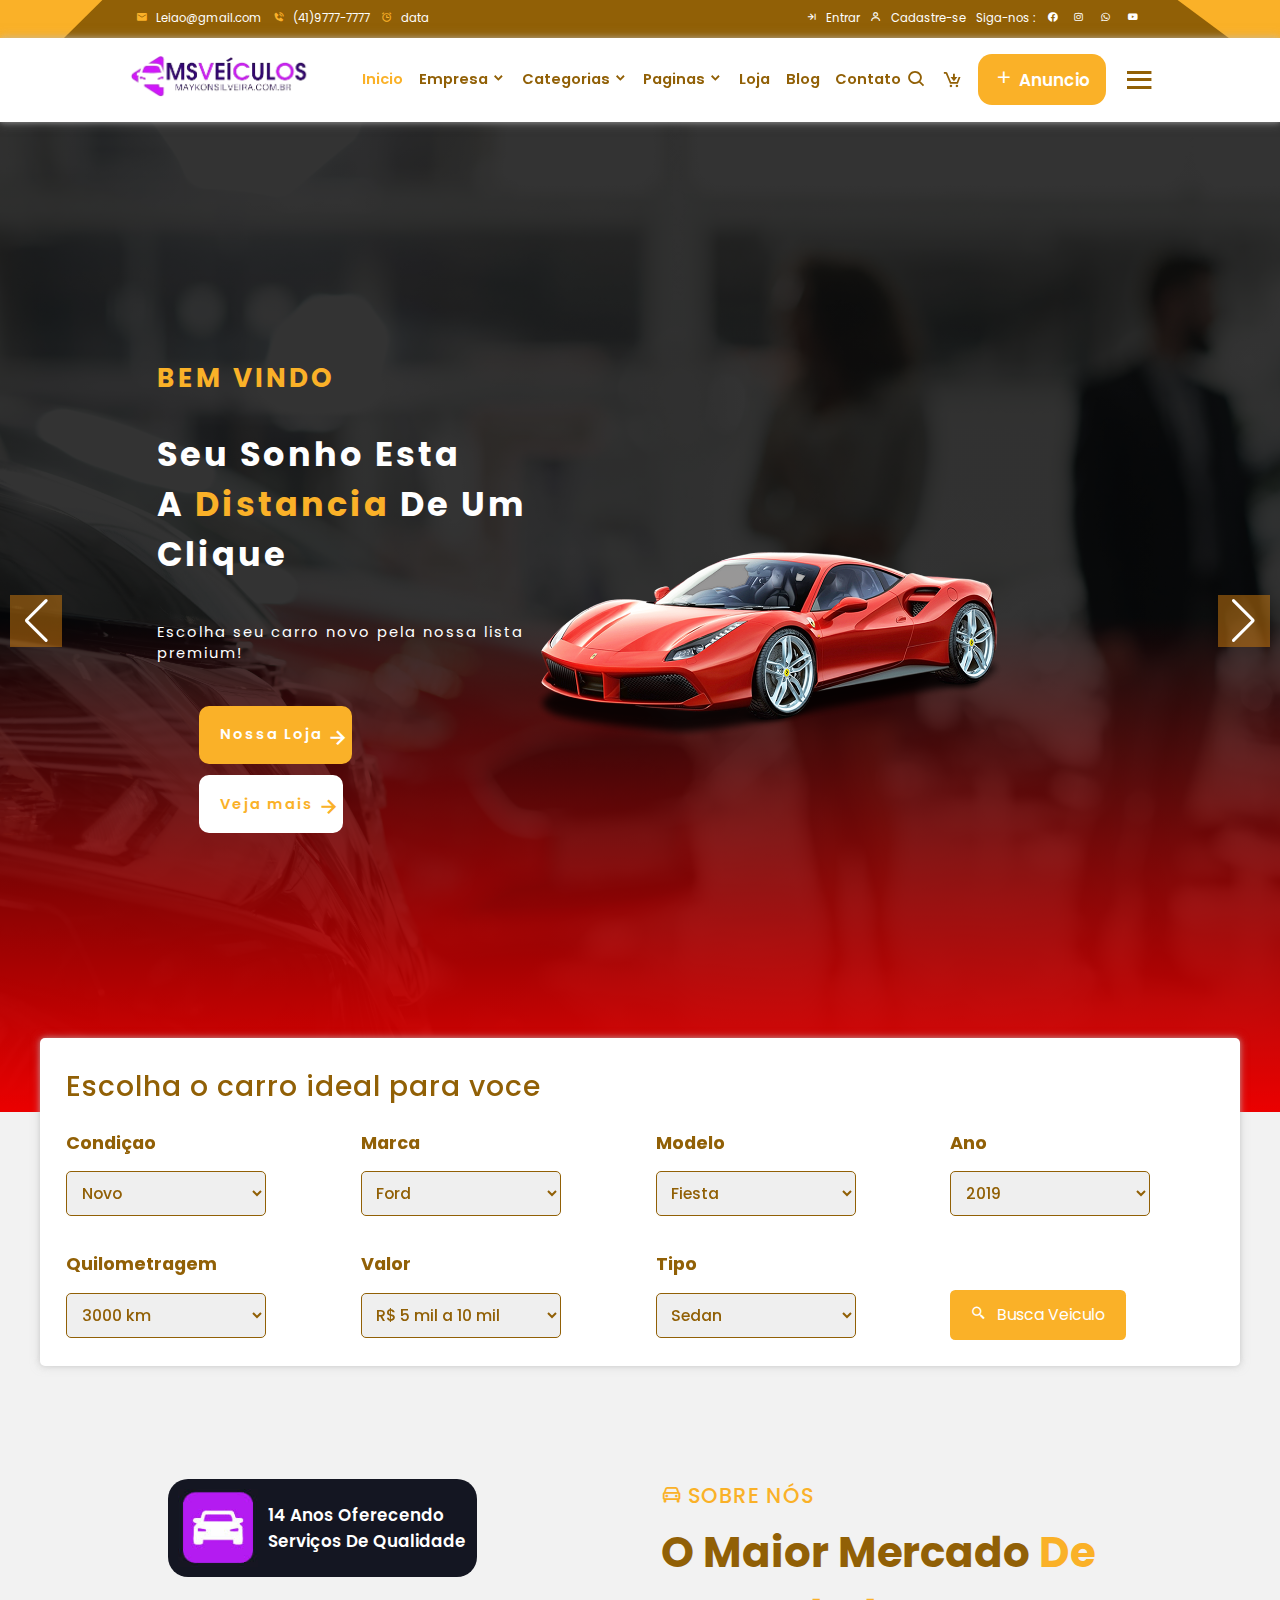
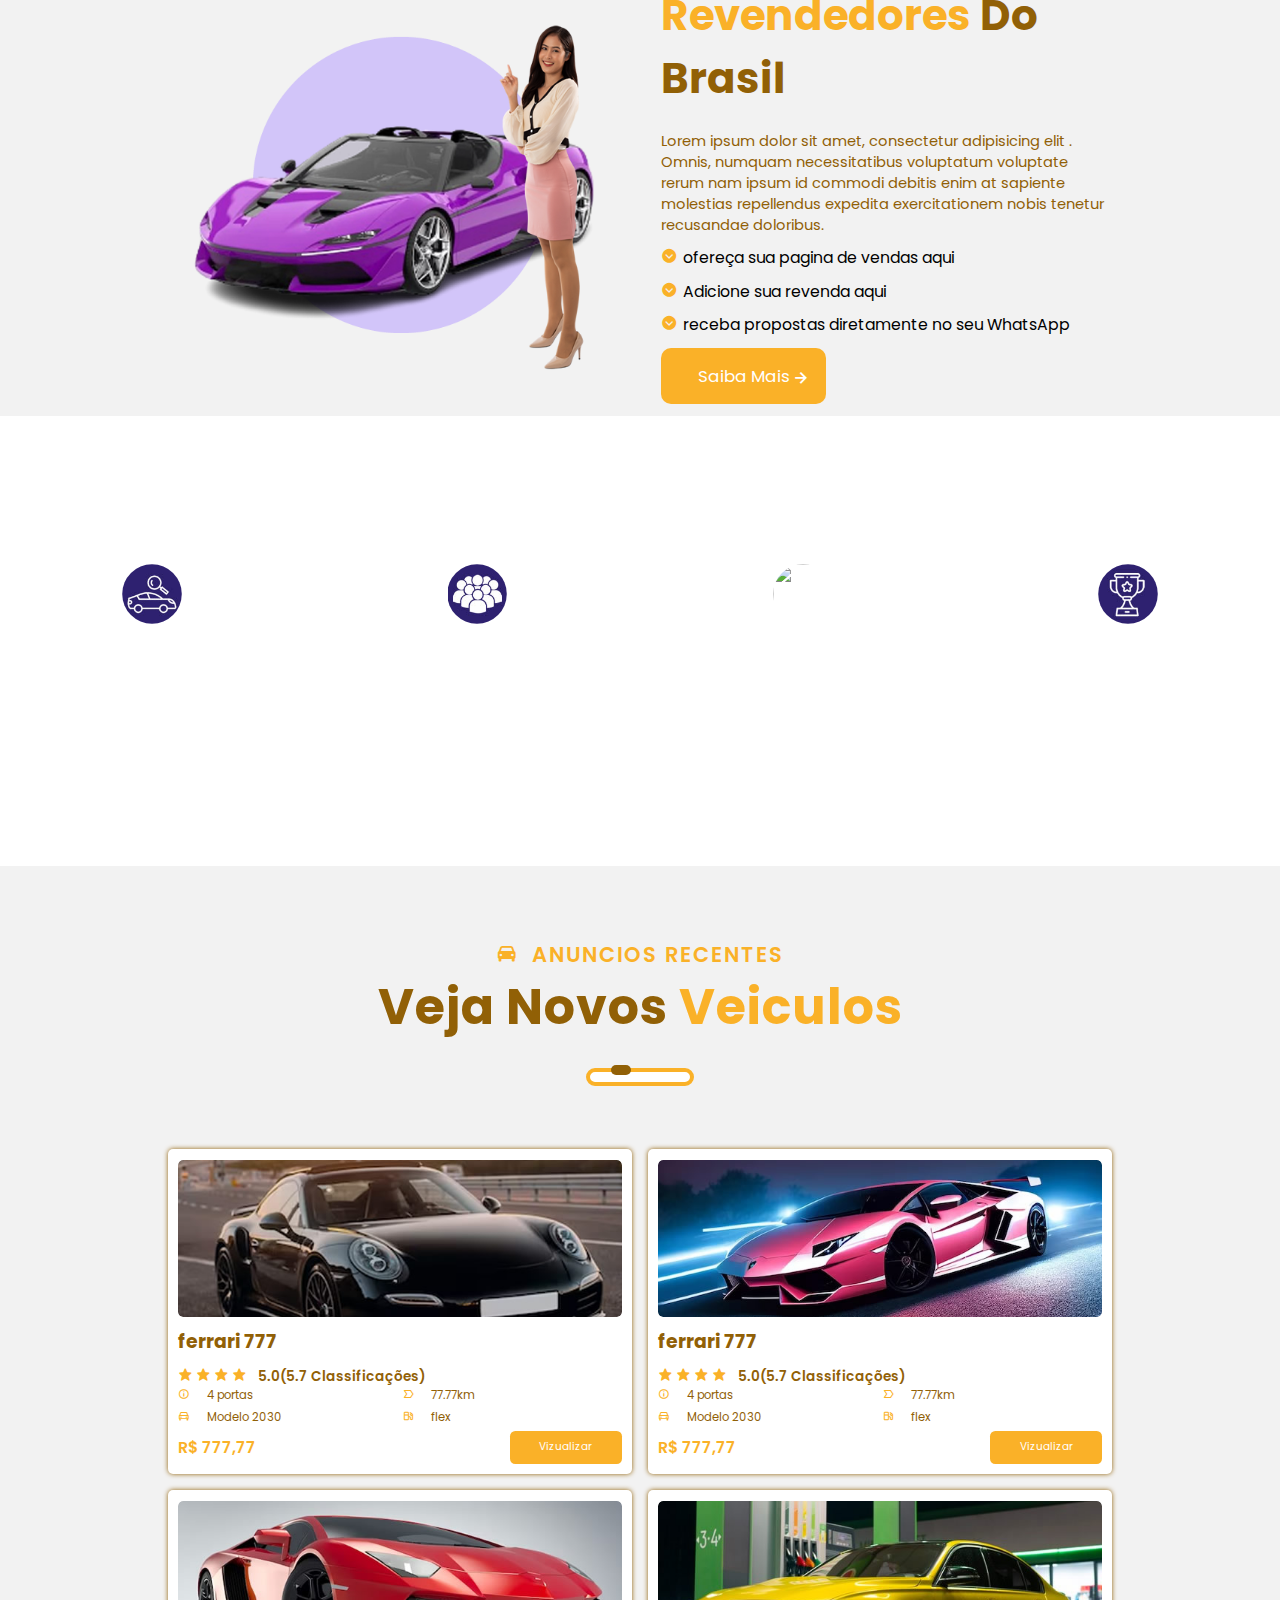
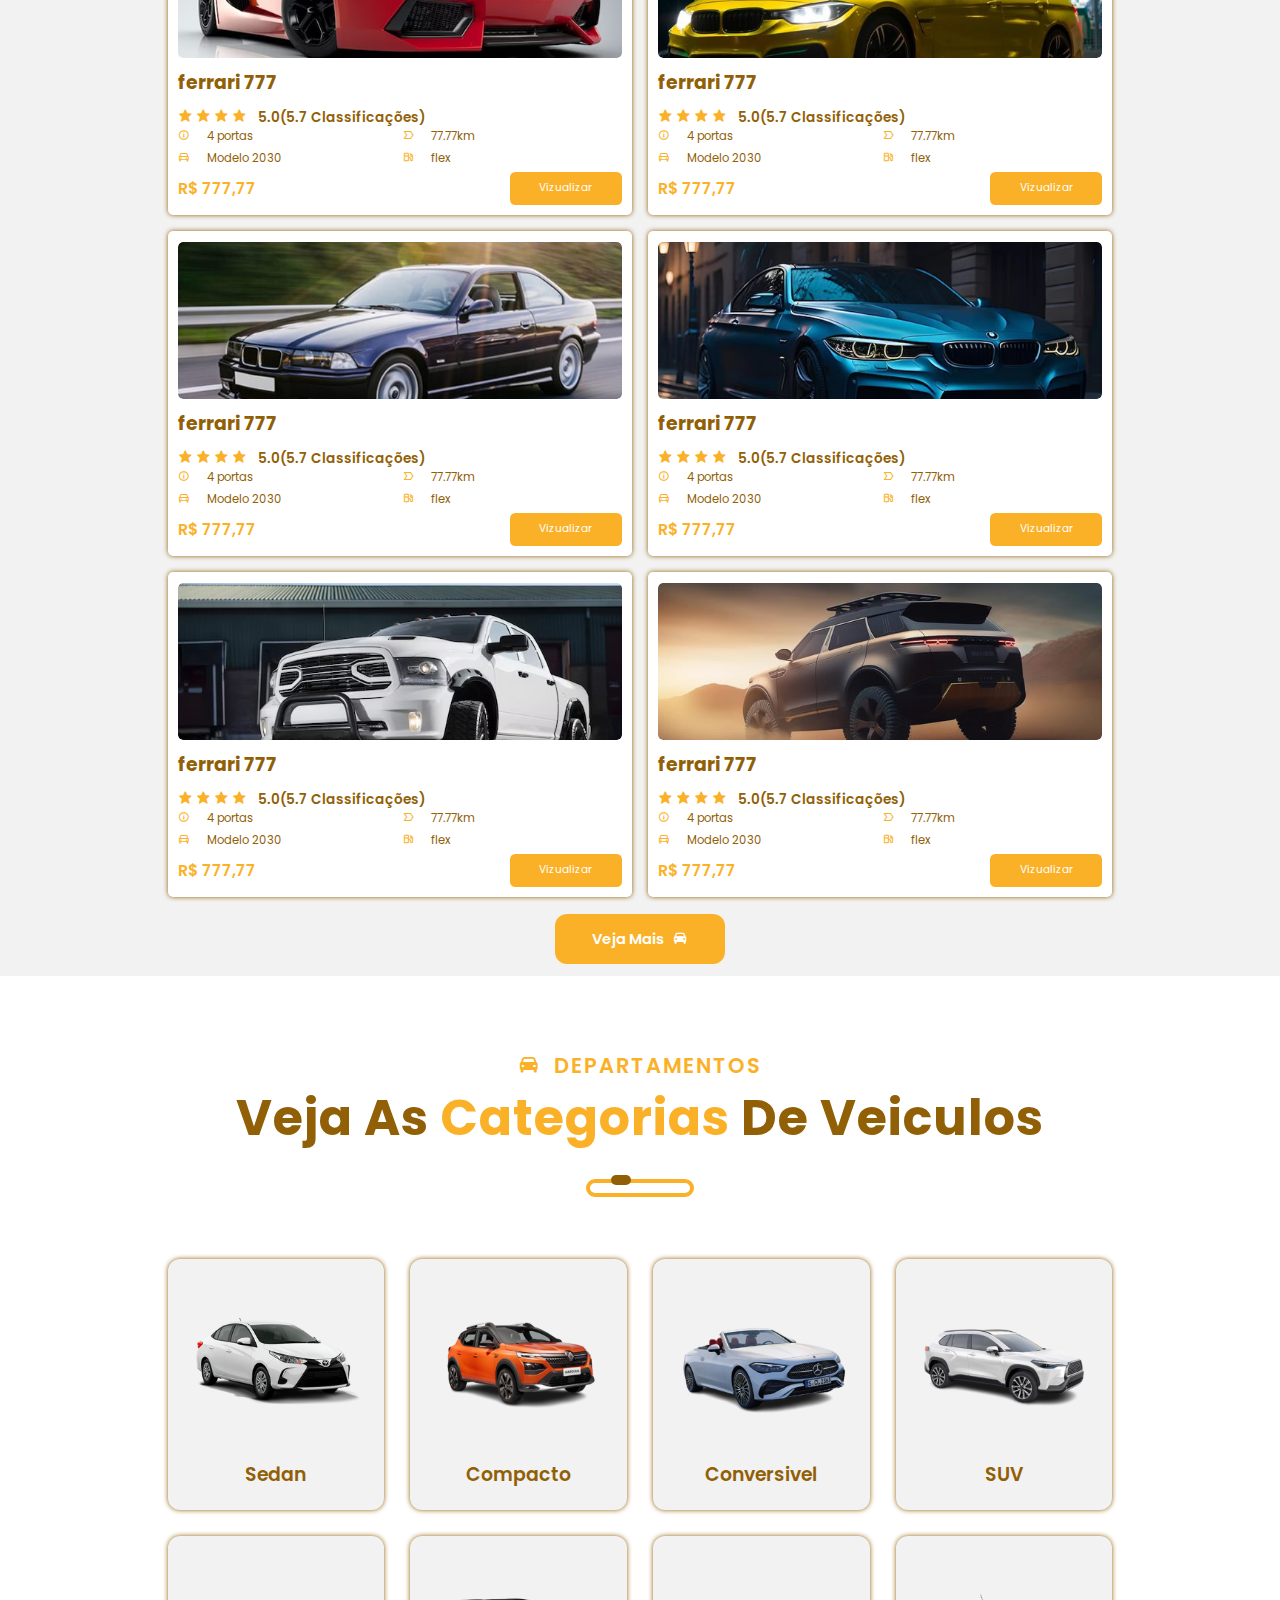
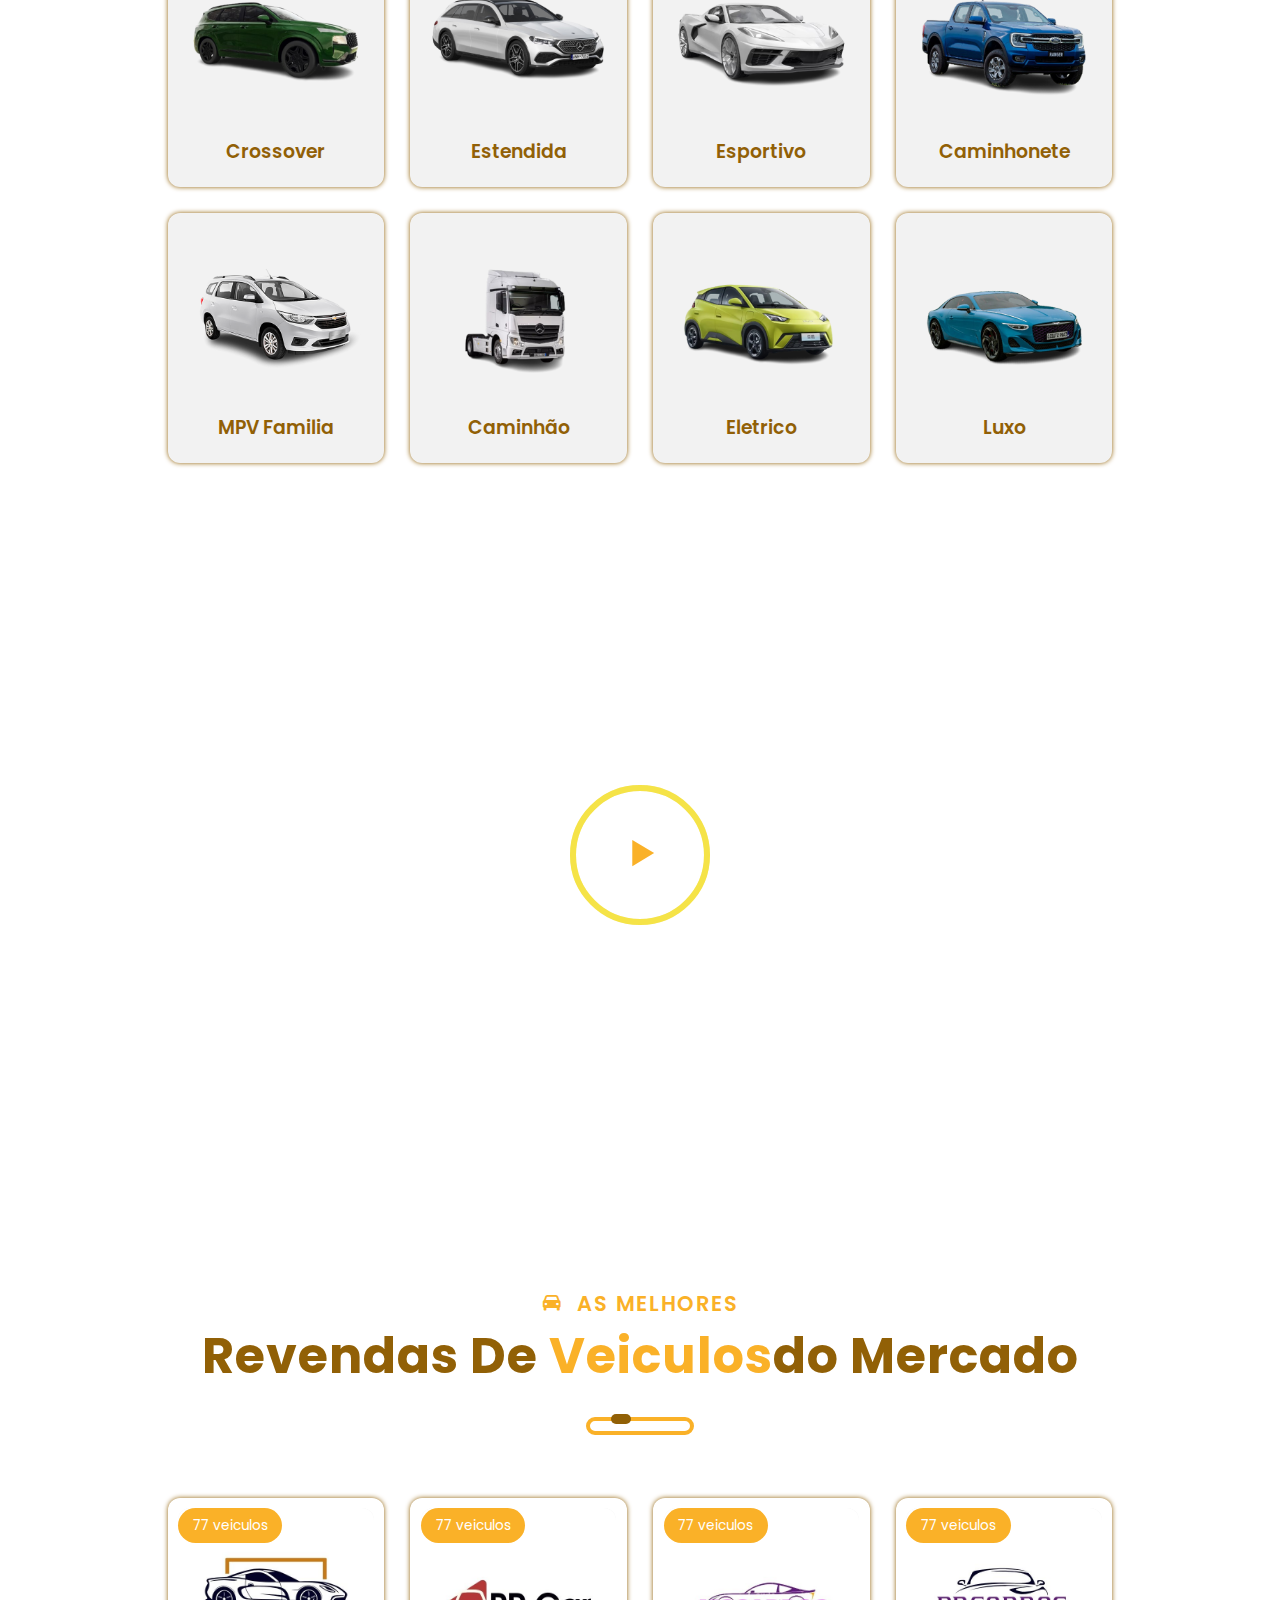
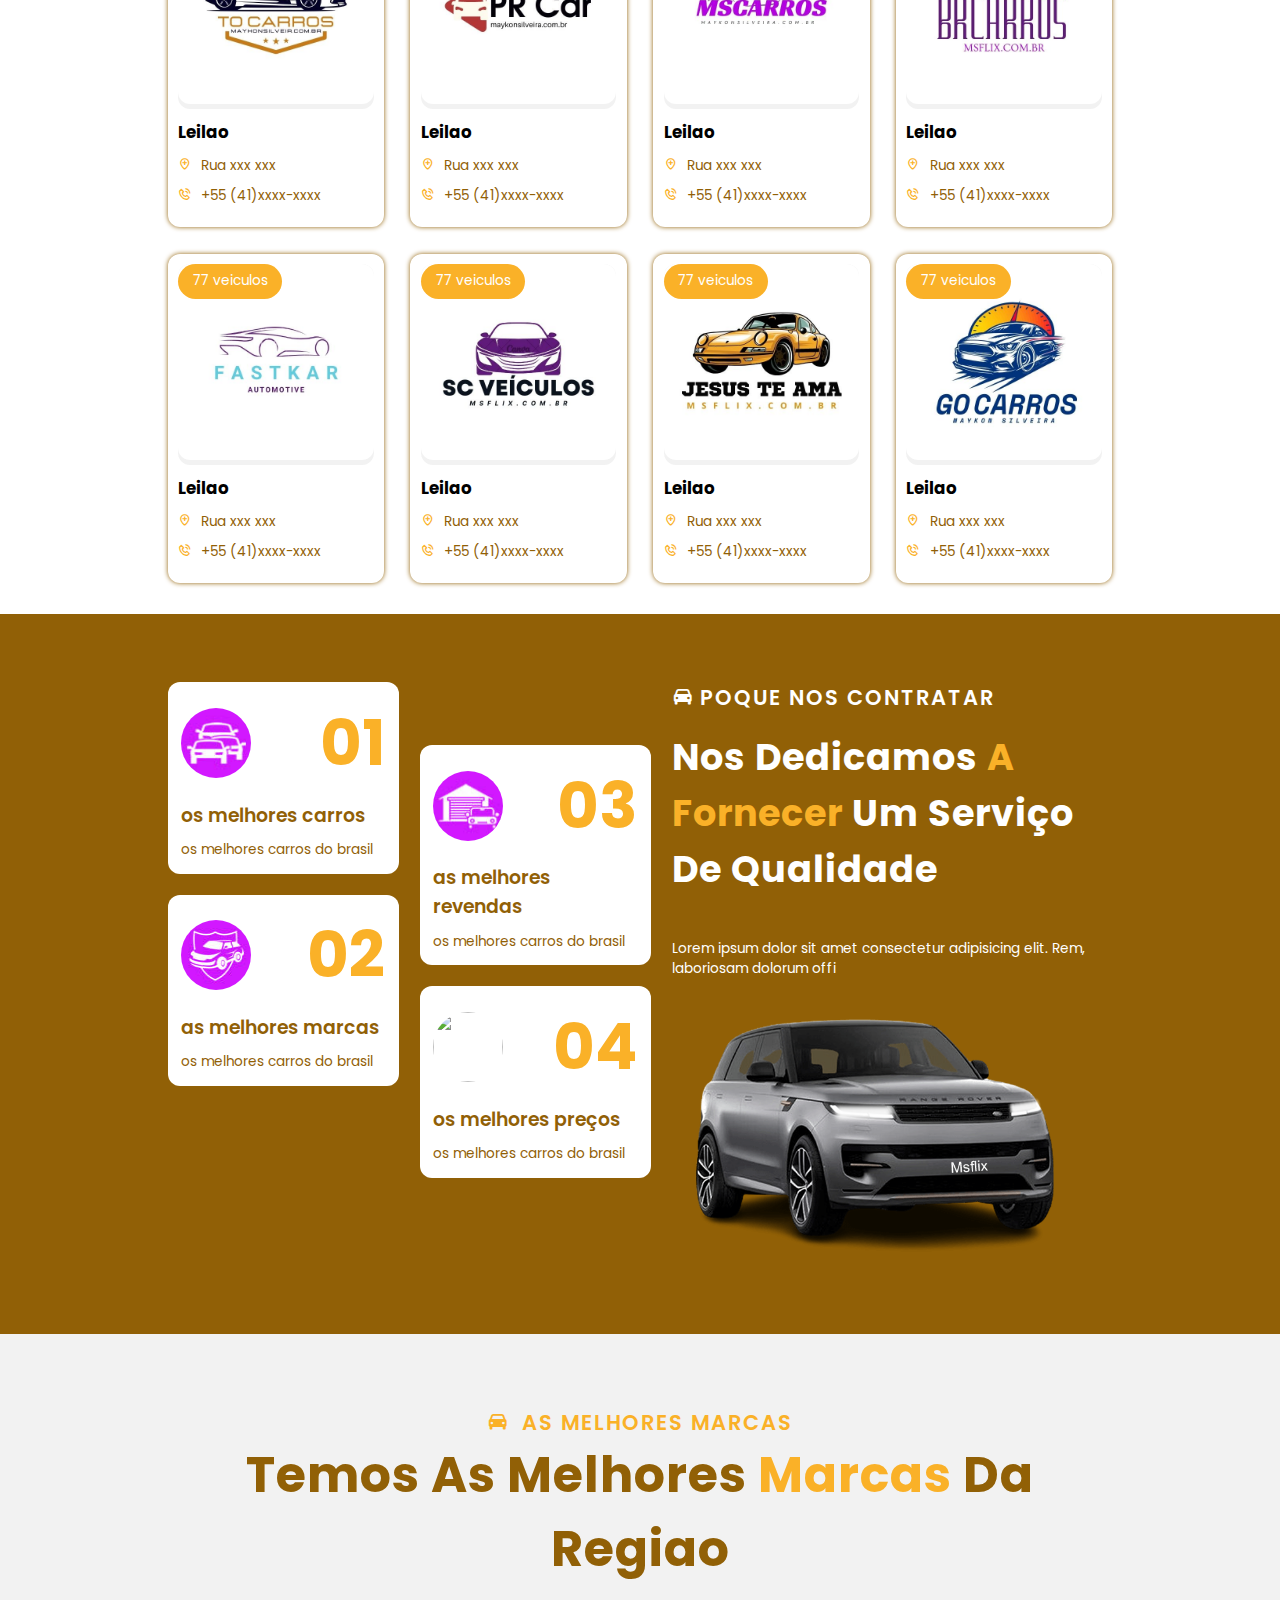
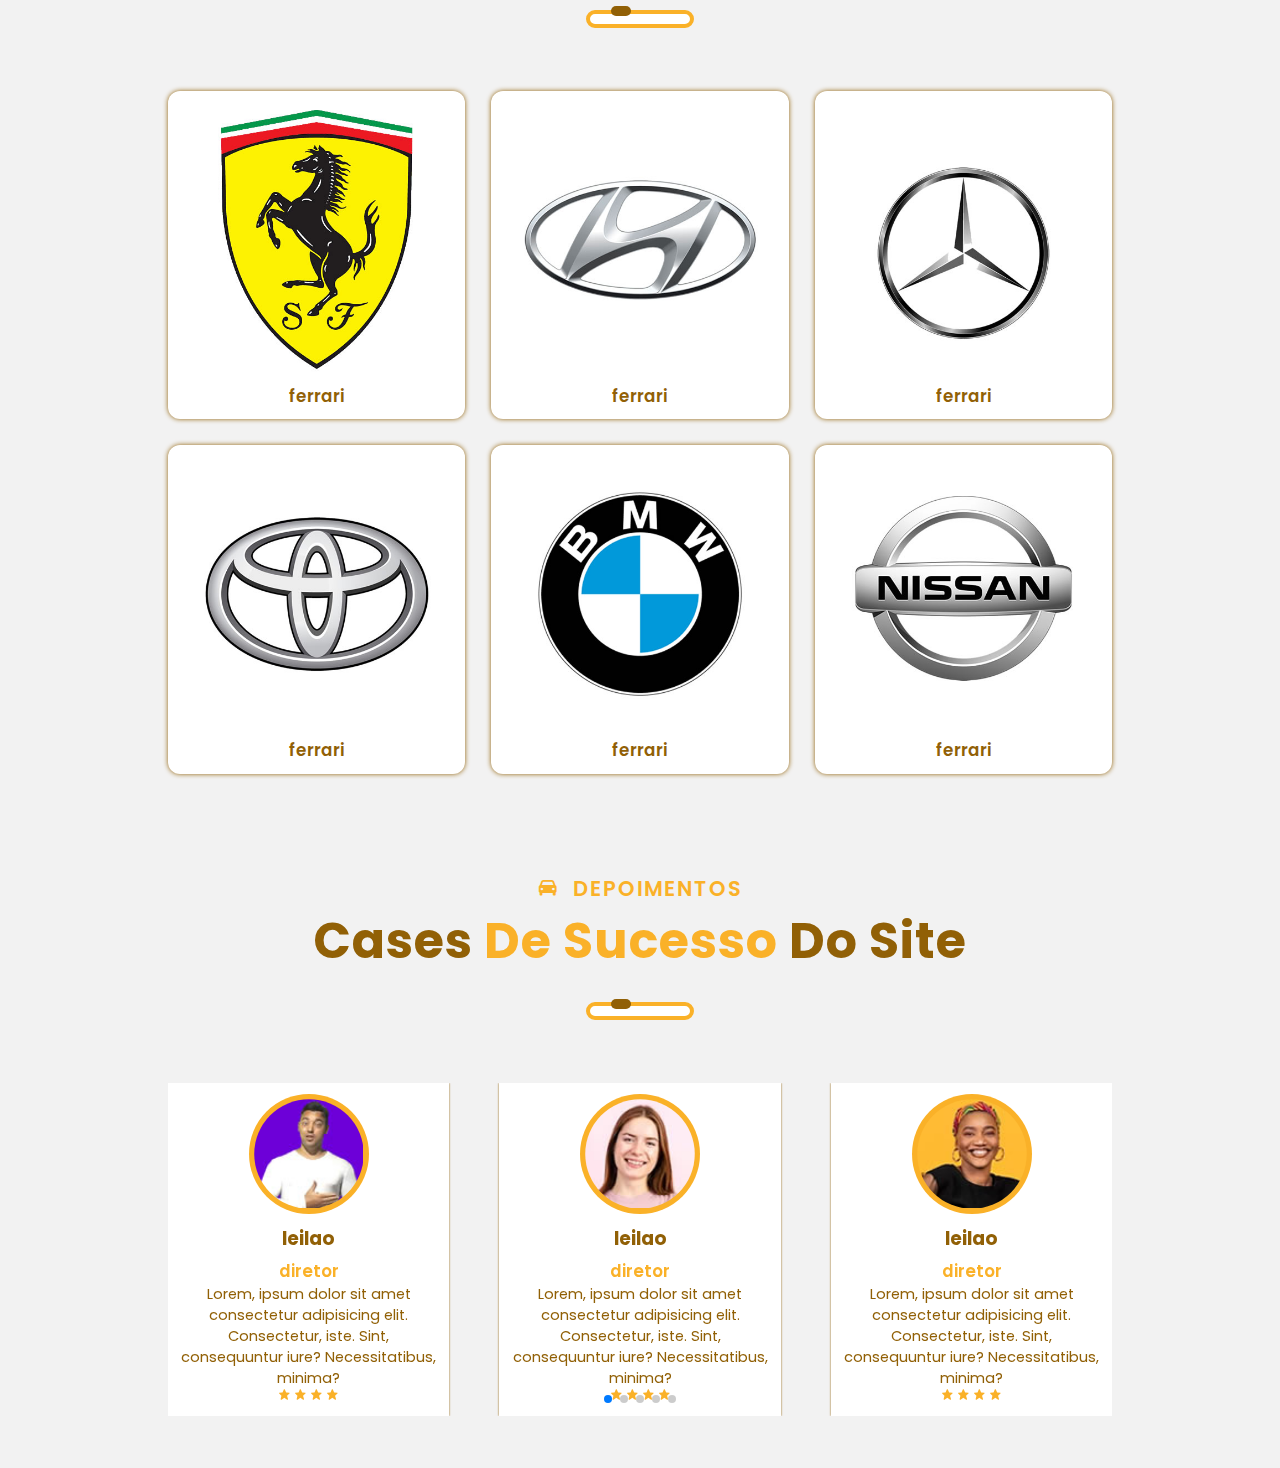
==== Leilao/index.html @ e23b26cb "teste" ====
<!DOCTYPE html>
<html lang="pt-br">
<head>
    <meta charset="UTF-8">
    <meta name="viewport" content="width=device-width, initial-scale=1.0">
    <title>Leilao</title>
    <link rel="stylesheet" href="assets/css/style.css">
    <link rel="stylesheet" href="https://unpkg.com/boxicons@latest/css/boxicons.min.css">
    <link rel="stylesheet" href="https://cdn.jsdelivr.net/npm/swiper@11/swiper-bundle.min.css" />
</head>
<body>
<!--inicio topo superior-->
<div class="super-topo">
<div class="super-topo-box">
<div class="super-topo-box-corpo">
<!--Inicio coluna 1 topo superior-->
<div class="col-1">
    <span> <i class='bx bxs-envelope'></i> Leiao@gmail.com</span>
    <span> <i class='bx bxs-phone-call'></i> (41)9777-7777</span>
    <span> <i class='bx bx-alarm'></i> data </span>
</div>
<!--Inicio coluna 2 topo superior-->
<div class="col-2">
    <a href="" title=""> <i class='bx bx-arrow-to-right'></i> Entrar</a>
    <a href="" title=""> <i class='bx bx-user'></i> Cadastre-se</a>
    <span>Siga-nos :</span>
    <div class="social">
        <a href="" title=""><i class='bx bxl-facebook-circle'></i></a>
        <a href="" title=""><i class='bx bxl-instagram'></i></a>
        <a href="" title=""><i class='bx bxl-whatsapp' ></i></a>
        <a href="" title=""><i class='bx bxl-youtube' ></i></a>
    </div>
</div>
<!--Inicio coluna 2 topo superior-->
</div>
</div>
</div>
<!--fim topo superior-->
<!--inicio cabecalho-->
<header class="topo-menu-site">
<figure class="logo">
<img src="assets/img/logo/logo.png" alt="leilao">
</figure>   
<!--inicio menu site-->
<nav>
<div class="menuSite">
<ul class="menulinks">
    <li><a href="" title="" class="active">Inicio</a></li>
    <li><a href="" title="" >Empresa <i class='bx bxs-chevron-down'></i></a>
        <ul class="menuSub">
            <li><a href="" title="">Termos de Serviços</a></li>
            <li><a href="" title="">Politica de Privacidade</a></li>
            <li><a href="" title="">Politica de Privacidade</a></li>
            <li><a href="" title="">Politica de Privacidade</a></li>
            <li><a href="" title="">Politica de Privacidade</a></li>
            <li><a href="" title="">Politica de Privacidade</a></li>
        </ul>
    </li>
    <li><a href="" title="">Categorias <i class='bx bxs-chevron-down'></i> </a>
        <ul class="menuSub">
            <li><a href="" title="">Carros</a></li>
            <li><a href="" title="">Venda Direta</a></li>
            <li><a href="" title="">Leilao</a></li>
        </ul>
    </li>
    <li><a href="" title="" >Paginas <i class='bx bxs-chevron-down'></i></a>
        <ul class="menuSub">
            <li><a href="" title="">teste</a></li>
            <li><a href="" title="">Minha Conta<i class='bx bxs-chevron-down setabaixo'></i></a>
                <ul class="menuSub2">
                    <li><a href="" title="">teste</a></li>
                    <li><a href="" title="">teste</a></li>
                    <li><a href="" title="">teste</a></li>
                </ul>
            </li>
            <li><a href="" title="">teste</a></li>
        </ul>
    </li>
    <li><a href="" title="" >Loja</a></li>
    <li><a href="" title="" >Blog</a></li>
    <li><a href="" title="" >Contato</a></li>
</ul>
<div class="menuAnunciar">
    <i class='bx bx-search'></i>
    <i class='bx bx-cart-download cart'></i>
    <button class="addBtn"><i class='bx bx-plus'></i>Anuncio</button>
    <i class='bx bx-menu' id="menuBtn" ></i>
</div>
</div>
</nav>
<!--fim-->
</header>
<!--fim-->
<!--inicio slide-->
<div class="slide-destaque">
    <div class="swiper msSlider">
        <div class="swiper-wrapper">
          <div class="swiper-slide slide" 
          style="background: linear-gradient(to bottom, rgba(0,0,0,0.8), rgba(0,0,0,0.8),  rgba(235,0,0)), url(assets/img/slide/bg-slide-1.jpg);
          background-repeat: no-repeat;
          background-size: cover;
          background-position: center;
          ">
          <div class="col-1">
                <h4>Bem vindo</h4>
                <h1>Seu sonho esta <br> a <span>distancia</span> de um clique </h1>
                <p>Escolha seu carro novo pela nossa lista premium! </p>
            <div class="button">
                <a href="#" class="lojasBtn"><i class='bx bx-right-arrow-alt'></i>Nossa Loja</a>
                <a href="#" class="sobreBtn"><i class='bx bx-right-arrow-alt'></i>Veja mais</a>
            </div>
          </div>
          <div class="col-2">
            <img src="assets/img/slide/slide-1.png" alt="">
          </div>
          </div>
          <div class="swiper-slide slide" 
          style="background: linear-gradient(to bottom, rgba(0,0,0,0.8), rgba(0,0,0,0.8),  rgba(235,235,0)), url(assets/img/slide/bg-slide-2.jpg);
          background-repeat: no-repeat;
          background-size: cover;
          background-position: center;
          ">
          <div class="col-1">
                <h4>Bem vindo</h4>
                <h1>Seu sonho esta <br> a <span>distancia</span> de um clique </h1>
                <p>Escolha seu carro novo pela nossa lista premium! </p>
            <div class="button">
                <a href="#" class="lojasBtn"><i class='bx bx-right-arrow-alt'></i>Nossa Loja</a>
                <a href="#" class="sobreBtn"><i class='bx bx-right-arrow-alt'></i>Veja mais</a>
            </div>
          </div>
          <div class="col-2">
            <img src="assets/img/slide/slide-2.png" alt="">
          </div>
          </div>
          <div class="swiper-slide slide" 
          style="background: linear-gradient(to bottom, rgba(0,0,0,0.8), rgba(0,0,0,0.8),  rgba(0,180,235)), url(assets/img/slide/bg-slide-3.jpg);
          background-repeat: no-repeat;
          background-size: cover;
          background-position: center;
          ">
          <div class="col-1">
                <h4>Bem vindo</h4>
                <h1>Seu sonho esta <br> a <span>distancia</span> de um clique </h1>
                <p>Escolha seu carro novo pela nossa lista premium! </p>
            <div class="button">
                <a href="#" class="lojasBtn"><i class='bx bx-right-arrow-alt'></i>Nossa Loja</a>
                <a href="#" class="sobreBtn"><i class='bx bx-right-arrow-alt'></i>Veja mais</a>
            </div>
          </div>
          <div class="col-2">
            <img src="assets/img/slide/slide-3.png" alt="">
          </div>
        </div>
      </div>
      <div class="swiper-button-next"></div>
      <div class="swiper-button-prev"></div>
    </div>
</div>
<!--fim slide-->
<!-- inicio area de pesquisa-->
<div class="busca-site">
    <div class="filtro">
        <h3>Escolha o carro ideal para voce</h3>
        <div class="filtro-linha">
            <div class="filtro-item">
                <h4>Condiçao</h4>
                    <select name="" id="">
                        <option value="">Novo</option>
                        <option value="">Usado</option>
                    </select>
            </div>
            <div class="filtro-item">
                <h4>Marca</h4>
                    <select name="" id="">
                        <option value="">Ford</option>
                        <option value="">GM</option>
                        <option value="">Fiat</option>
                    </select>
            </div>
            <div class="filtro-item">
                <h4>Modelo</h4>
                    <select name="" id="">
                        <option value="">Fiesta</option>
                        <option value="">Celta</option>
                        <option value="">Uno</option>
                    </select>
            </div>
            <div class="filtro-item">
                <h4>Ano</h4>
                    <select name="" id="">
                        <option value="">2019</option>
                        <option value="">2018</option>
                        <option value="">2017</option>
                        <option value="">2016</option>
                        <option value="">2015</option>
                        <option value="">2014</option>
                        <option value="">2013</option>
                        <option value="">2012</option>
                        <option value="">2011</option>
                        <option value="">2010</option>
                        <option value="">2009</option>
                        <option value="">2008</option>
                        <option value="">2007</option>
                        <option value="">2008</option>
                    </select>
            </div>
            <div class="filtro-item">
                <h4>Quilometragem</h4>
                    <select name="" id="">
                        <option value="">3000 km</option>
                        <option value="">4000 km</option>
                        <option value="">5000 km</option>
                        <option value="">6000 km</option>
                        <option value="">7000 km</option>
                    </select>
            </div>
            <div class="filtro-item">
                <h4>Valor</h4>
                    <select name="" id="">
                        <option value="">R$ 5 mil a 10 mil</option>
                        <option value="">R$ 10 mil a 20 mil</option>
                        <option value="">R$ 20 mil a 30 mil</option>
                        <option value="">R$ 30 mil a 40 mil</option>
                        <option value="">R$ 40 mil a 50 mil</option>
                    </select>
            </div>
            <div class="filtro-item">
                <h4>Tipo</h4>
                    <select name="" id="">
                        <option value="">Sedan</option>
                        <option value="">Cabine Dupla</option>
                    </select>
            </div>
            <div class="busca-site-btn">
                <button type="submit" name><i class='bx bx-search-alt-2'></i>
                     Busca Veiculo </button>
            </div>
        </div>
    </div>
</div>
<!-- inicio empresa-->
<section class="sobreNos">
    <div class="col-3">
        <img src="assets/img/empresa/01.png" alt="" class="s-img-um">
        <div class="s-valor">
            <img src="assets/img/empresa/2.JPG" alt="" class="s-img-dois">
            <span>14 anos oferecendo<br>serviços de qualidade</span>
        </div>
    </div>
    <div class="col-4">
        <h4><i class='bx bx-car'></i>Sobre nós</h4>
        <h3>o maior mercado <span>de<br> revendedores</span> do brasil</h3>
        <p class="text">Lorem ipsum dolor sit amet, consectetur adipisicing elit
            . Omnis, numquam necessitatibus voluptatum voluptate rerum nam ipsum id commodi debitis enim at 
            sapiente molestias repellendus expedita exercitationem nobis tenetur recusandae doloribus.</p>
        <p class="p1"><i class='bx bxs-chevron-down-circle'></i>ofereça sua pagina de vendas aqui</p>
        <p class="p1"><i class='bx bxs-chevron-down-circle'></i>Adicione sua revenda aqui</p>
        <p class="p1"><i class='bx bxs-chevron-down-circle'></i>receba propostas diretamente no seu WhatsApp</p>
        <br>
        <a href="">Saiba Mais<i class='bx bx-right-arrow-alt'></i></a>
    </div>
</section>
<!-- fim empresa-->
<!--Contador -->
<div class="contador">
    <div class="contador-box">
        <img src="assets/img/contador/1.jpg" alt="">
        <span class="numero" msflix-c-valor="777">000</span>
        <span class="text"><i class='bx bx-plus'></i> Veiculos Cadastrados</span>
    </div>
    <div class="contador-box">
        <img src="assets/img/contador/2.jpg" alt="">
        <span class="numero" msflix-c-valor="780">000</span>
        <span class="text"><i class='bx bx-plus'></i> Clientes satisfeitos</span>
    </div>
    <div class="contador-box">
        <img src="assets/img/contador/3.jpg" alt="">
        <span class="numero" msflix-c-valor="740">000</span>
        <span class="text"><i class='bx bx-plus'></i> Revendas Ativas</span>
    </div>
    <div class="contador-box">
        <img src="assets/img/contador/4.jpg" alt="">
        <span class="numero" msflix-c-valor="12">000</span>
        <span class="text"><i class='bx bx-plus'></i> Anos no mercado</span>
    </div>
</div>
<!--Fim Contador-->
<!--inicios veiculos-->
<section class="carrosRecentes">
    <h4><i class="bx bxs-car"></i> Anuncios Recentes</h4>
    <h1>Veja novos<span> Veiculos</span></h1>
    <div class="cr-linha">
        <div class="cr-col">
            <div class="img-cr">
                <img src="assets/img/carros/1.jpg" alt="">
            </div>
            <h5>ferrari 777</h5>
            <div class="classificacao">
                <div class="cl-estrelas">
                    <i class='bx bxs-star'></i>
                    <i class='bx bxs-star'></i>
                    <i class='bx bxs-star'></i>
                    <i class='bx bxs-star'></i>
                </div>
                <div class="cl-ct-estrelas">
                    <span>5.0(5.7 Classificações)</span>
                </div>
            </div>
            <div class="cr-info">
                <span><i class='bx bx-info-circle'></i> 4 portas</span>
                <span><i class='bx bx-label'></i> 77.77km</span>
                <span><i class='bx bx-car'></i> Modelo 2030</span>
                <span><i class='bx bx-gas-pump' ></i> flex</span>
            </div>
            <div class="cr-valor">
                <p>R$ 777,77</p>
                <a href="">Vizualizar</a>
            </div>
        </div>
        <div class="cr-col">
            <div class="img-cr">
                <img src="assets/img/carros/2.jpg" alt="">
            </div>
            <h5>ferrari 777</h5>
            <div class="classificacao">
                <div class="cl-estrelas">
                    <i class='bx bxs-star'></i>
                    <i class='bx bxs-star'></i>
                    <i class='bx bxs-star'></i>
                    <i class='bx bxs-star'></i>
                </div>
                <div class="cl-ct-estrelas">
                    <span>5.0(5.7 Classificações)</span>
                </div>
            </div>
            <div class="cr-info">
                <span><i class='bx bx-info-circle'></i> 4 portas</span>
                <span><i class='bx bx-label'></i> 77.77km</span>
                <span><i class='bx bx-car'></i> Modelo 2030</span>
                <span><i class='bx bx-gas-pump' ></i> flex</span>
            </div>
            <div class="cr-valor">
                <p>R$ 777,77</p>
                <a href="">Vizualizar</a>
            </div>
        </div>
        <div class="cr-col">
            <div class="img-cr">
                <img src="assets/img/carros/3.jpg" alt="">
            </div>
            <h5>ferrari 777</h5>
            <div class="classificacao">
                <div class="cl-estrelas">
                    <i class='bx bxs-star'></i>
                    <i class='bx bxs-star'></i>
                    <i class='bx bxs-star'></i>
                    <i class='bx bxs-star'></i>
                </div>
                <div class="cl-ct-estrelas">
                    <span>5.0(5.7 Classificações)</span>
                </div>
            </div>
            <div class="cr-info">
                <span><i class='bx bx-info-circle'></i> 4 portas</span>
                <span><i class='bx bx-label'></i> 77.77km</span>
                <span><i class='bx bx-car'></i> Modelo 2030</span>
                <span><i class='bx bx-gas-pump' ></i> flex</span>
            </div>
            <div class="cr-valor">
                <p>R$ 777,77</p>
                <a href="">Vizualizar</a>
            </div>
        </div>
        <div class="cr-col">
            <div class="img-cr">
                <img src="assets/img/carros/4.jpg" alt="">
            </div>
            <h5>ferrari 777</h5>
            <div class="classificacao">
                <div class="cl-estrelas">
                    <i class='bx bxs-star'></i>
                    <i class='bx bxs-star'></i>
                    <i class='bx bxs-star'></i>
                    <i class='bx bxs-star'></i>
                </div>
                <div class="cl-ct-estrelas">
                    <span>5.0(5.7 Classificações)</span>
                </div>
            </div>
            <div class="cr-info">
                <span><i class='bx bx-info-circle'></i> 4 portas</span>
                <span><i class='bx bx-label'></i> 77.77km</span>
                <span><i class='bx bx-car'></i> Modelo 2030</span>
                <span><i class='bx bx-gas-pump' ></i> flex</span>
            </div>
            <div class="cr-valor">
                <p>R$ 777,77</p>
                <a href="">Vizualizar</a>
            </div>
        </div>
        <div class="cr-col">
            <div class="img-cr">
                <img src="assets/img/carros/5.jpg" alt="">
            </div>
            <h5>ferrari 777</h5>
            <div class="classificacao">
                <div class="cl-estrelas">
                    <i class='bx bxs-star'></i>
                    <i class='bx bxs-star'></i>
                    <i class='bx bxs-star'></i>
                    <i class='bx bxs-star'></i>
                </div>
                <div class="cl-ct-estrelas">
                    <span>5.0(5.7 Classificações)</span>
                </div>
            </div>
            <div class="cr-info">
                <span><i class='bx bx-info-circle'></i> 4 portas</span>
                <span><i class='bx bx-label'></i> 77.77km</span>
                <span><i class='bx bx-car'></i> Modelo 2030</span>
                <span><i class='bx bx-gas-pump' ></i> flex</span>
            </div>
            <div class="cr-valor">
                <p>R$ 777,77</p>
                <a href="">Vizualizar</a>
            </div>
        </div>
        <div class="cr-col">
            <div class="img-cr">
                <img src="assets/img/carros/6.jpg" alt="">
            </div>
            <h5>ferrari 777</h5>
            <div class="classificacao">
                <div class="cl-estrelas">
                    <i class='bx bxs-star'></i>
                    <i class='bx bxs-star'></i>
                    <i class='bx bxs-star'></i>
                    <i class='bx bxs-star'></i>
                </div>
                <div class="cl-ct-estrelas">
                    <span>5.0(5.7 Classificações)</span>
                </div>
            </div>
            <div class="cr-info">
                <span><i class='bx bx-info-circle'></i> 4 portas</span>
                <span><i class='bx bx-label'></i> 77.77km</span>
                <span><i class='bx bx-car'></i> Modelo 2030</span>
                <span><i class='bx bx-gas-pump' ></i> flex</span>
            </div>
            <div class="cr-valor">
                <p>R$ 777,77</p>
                <a href="">Vizualizar</a>
            </div>
        </div>
        <div class="cr-col">
            <div class="img-cr">
                <img src="assets/img/carros/7.jpg" alt="">
            </div>
            <h5>ferrari 777</h5>
            <div class="classificacao">
                <div class="cl-estrelas">
                    <i class='bx bxs-star'></i>
                    <i class='bx bxs-star'></i>
                    <i class='bx bxs-star'></i>
                    <i class='bx bxs-star'></i>
                </div>
                <div class="cl-ct-estrelas">
                    <span>5.0(5.7 Classificações)</span>
                </div>
            </div>
            <div class="cr-info">
                <span><i class='bx bx-info-circle'></i> 4 portas</span>
                <span><i class='bx bx-label'></i> 77.77km</span>
                <span><i class='bx bx-car'></i> Modelo 2030</span>
                <span><i class='bx bx-gas-pump' ></i> flex</span>
            </div>
            <div class="cr-valor">
                <p>R$ 777,77</p>
                <a href="">Vizualizar</a>
            </div>
        </div>
        <div class="cr-col">
            <div class="img-cr">
                <img src="assets/img/carros/8.jpg" alt="">
            </div>
            <h5>ferrari 777</h5>
            <div class="classificacao">
                <div class="cl-estrelas">
                    <i class='bx bxs-star'></i>
                    <i class='bx bxs-star'></i>
                    <i class='bx bxs-star'></i>
                    <i class='bx bxs-star'></i>
                </div>
                <div class="cl-ct-estrelas">
                    <span>5.0(5.7 Classificações)</span>
                </div>
            </div>
            <div class="cr-info">
                <span><i class='bx bx-info-circle'></i> 4 portas</span>
                <span><i class='bx bx-label'></i> 77.77km</span>
                <span><i class='bx bx-car'></i> Modelo 2030</span>
                <span><i class='bx bx-gas-pump' ></i> flex</span>
            </div>
            <div class="cr-valor">
                <p>R$ 777,77</p>
                <a href="">Vizualizar</a>
            </div>
        </div>
        <br>
    </div>
    <a href="" class="cr-link">Veja Mais <i class="bx bxs-car"></i></a>
</section>
<!--fim veiculos-->
<!--inicio departamentos -->
<section class="departamento">
    <h4><i class="bx bxs-car"></i> Departamentos</h4>
    <h1> veja as <span>categorias </span>de veiculos</h1>
    <div class="dep-linha">
        <div class="dep-col">
            <img src="assets/img/departamentos/1.png" alt="">
            <h5>Sedan</h5>
        </div>
        <div class="dep-col">
            <img src="assets/img/departamentos/2.png" alt="">
            <h5>Compacto</h5>
        </div>
        <div class="dep-col">
            <img src="assets/img/departamentos/3.png" alt="">
            <h5>Conversivel</h5>
        </div>
        <div class="dep-col">
            <img src="assets/img/departamentos/4.png" alt="">
            <h5>SUV</h5>
        </div>
        <div class="dep-col">
            <img src="assets/img/departamentos/5.png" alt="">
            <h5>Crossover</h5>
        </div>
        <div class="dep-col">
            <img src="assets/img/departamentos/6.png" alt="">
            <h5>Estendida</h5>
        </div>
        <div class="dep-col">
            <img src="assets/img/departamentos/7.png" alt="">
            <h5>Esportivo</h5>
        </div>
        <div class="dep-col">
            <img src="assets/img/departamentos/8.png" alt="">
            <h5>Caminhonete</h5>
        </div>
        <div class="dep-col">
            <img src="assets/img/departamentos/9.png" alt="">
            <h5>MPV Familia</h5>
        </div>
        <div class="dep-col">
            <img src="assets/img/departamentos/10.png" alt="">
            <h5>Caminhão</h5>
        </div>
        <div class="dep-col">
            <img src="assets/img/departamentos/11.png" alt="">
            <h5>Eletrico</h5>
        </div>
        <div class="dep-col">
            <img src="assets/img/departamentos/12.png" alt="">
            <h5>Luxo</h5>
        </div>
    </div>
</section>
<!--fim departametos -->
<!--inicio play -->
<section class="play">
    <a href="" title="">
        <div class="play-btn">
            <i class='bx bx-play'></i>
        </div>
    </a>

</section>
<!-- fim play -->
<!--inicio revendas -->
<section class="revendas">
    <h4><i class="bx bxs-car"></i> as melhores </h4>
    <h1>revendas de <span> veiculos</span>do mercado </h1>
    <div class="revenda-linha">
        <div class="revenda-col">
            <figure class="revenda-img">
                <img src="assets/img/revendas/1.jpg" alt="">
            </figure>
            <div class="revenda-total-veiculos">
                <span>77 veiculos</span>
            </div>
            <h5>Leilao</h5>
            <p><i class='bx bx-location-plus'></i> Rua xxx xxx</p>
            <p><i class='bx bx-phone-call'></i> +55 (41)xxxx-xxxx</p>
        </div>
        <div class="revenda-col">
            <figure class="revenda-img">
                <img src="assets/img/revendas/2.jpg" alt="">
            </figure>
            <div class="revenda-total-veiculos">
                <span>77 veiculos</span>
            </div>
            <h5>Leilao</h5>
            <p><i class='bx bx-location-plus'></i> Rua xxx xxx</p>
            <p><i class='bx bx-phone-call'></i> +55 (41)xxxx-xxxx</p>
        </div>
        <div class="revenda-col">
            <figure class="revenda-img">
                <img src="assets/img/revendas/3.jpg" alt="">
            </figure>
            <div class="revenda-total-veiculos">
                <span>77 veiculos</span>
            </div>
            <h5>Leilao</h5>
            <p><i class='bx bx-location-plus'></i> Rua xxx xxx</p>
            <p><i class='bx bx-phone-call'></i> +55 (41)xxxx-xxxx</p>
        </div>
        <div class="revenda-col">
            <figure class="revenda-img">
                <img src="assets/img/revendas/4.jpg" alt="">
            </figure>
            <div class="revenda-total-veiculos">
                <span>77 veiculos</span>
            </div>
            <h5>Leilao</h5>
            <p><i class='bx bx-location-plus'></i> Rua xxx xxx</p>
            <p><i class='bx bx-phone-call'></i> +55 (41)xxxx-xxxx</p>
        </div>
        <div class="revenda-col">
            <figure class="revenda-img">
                <img src="assets/img/revendas/5.jpg" alt="">
            </figure>
            <div class="revenda-total-veiculos">
                <span>77 veiculos</span>
            </div>
            <h5>Leilao</h5>
            <p><i class='bx bx-location-plus'></i> Rua xxx xxx</p>
            <p><i class='bx bx-phone-call'></i> +55 (41)xxxx-xxxx</p>
        </div>
        <div class="revenda-col">
            <figure class="revenda-img">
                <img src="assets/img/revendas/6.jpg" alt="">
            </figure>
            <div class="revenda-total-veiculos">
                <span>77 veiculos</span>
            </div>
            <h5>Leilao</h5>
            <p><i class='bx bx-location-plus'></i> Rua xxx xxx</p>
            <p><i class='bx bx-phone-call'></i> +55 (41)xxxx-xxxx</p>
        </div>
        <div class="revenda-col">
            <figure class="revenda-img">
                <img src="assets/img/revendas/7.jpg" alt="">
            </figure>
            <div class="revenda-total-veiculos">
                <span>77 veiculos</span>
            </div>
            <h5>Leilao</h5>
            <p><i class='bx bx-location-plus'></i> Rua xxx xxx</p>
            <p><i class='bx bx-phone-call'></i> +55 (41)xxxx-xxxx</p>
        </div>
        <div class="revenda-col">
            <figure class="revenda-img">
                <img src="assets/img/revendas/8.jpg" alt="">
            </figure>
            <div class="revenda-total-veiculos">
                <span>77 veiculos</span>
            </div>
            <h5>Leilao</h5>
            <p><i class='bx bx-location-plus'></i> Rua xxx xxx</p>
            <p><i class='bx bx-phone-call'></i> +55 (41)xxxx-xxxx</p>
        </div>
    </div>
</section>
<!--fim revendas -->
<!--gerar valor -->
<section class="gerar-valor">
    <div class="g-v-linha">
        <div class="col-1">
            <div class="g-v-um">
                <figure class="g-v-numero">
                    <img src="assets/img/gerar-valor/1.JPG" alt="">
                    <h2>01</h2>
                </figure>
                <h5> os melhores carros</h5>
                <p>os melhores carros do brasil</p>
            </div>
            <div class="g-v-um">
                <figure class="g-v-numero">
                    <img src="assets/img/gerar-valor/2.JPG" alt="">
                    <h2>02</h2>
                </figure>
                <h5> as melhores marcas</h5>
                <p>os melhores carros do brasil</p>
            </div>
        </div>
        <div class="col-1 centro">
            <div class="g-v-um">
                <figure class="g-v-numero">
                    <img src="assets/img/gerar-valor/3.JPG" alt="">
                    <h2>03</h2>
                </figure>
                <h5> as melhores revendas</h5>
                <p>os melhores carros do brasil</p>
            </div>
            <div class="g-v-um">
                <figure class="g-v-numero">
                    <img src="assets/img/gerar-valor/4.JPG" alt="">
                    <h2>04</h2>
                </figure>
                <h5> os melhores preços</h5>
                <p>os melhores carros do brasil</p>
            </div>
        </div>
        <div class="col-2">
            <h4><i class="bx bxs-car"></i>Poque nos contratar</h4>
            <h3>Nos dedicamos <span>a fornecer</span> um serviço de qualidade</h3>
            <p>Lorem ipsum dolor sit amet consectetur adipisicing elit. Rem, laboriosam dolorum offi</p>
            <figure>
                <img src="assets/img/gerar-valor/01-carro.png" alt="">

            </figure>
        </div>
    </div>
</section>
<!--fim gerar valor -->
<!--inicio marcas -->
<section class="marcas">
    <h4><i class="bx bxs-car"></i> As melhores marcas</h4>
    <h1> temos as melhores <span>marcas </span>da regiao</h1>
    <div class="marca-linha">
        <div class="marca-col">
            <figure>
                <img src="assets/img/marcas/1.jpg" alt="">
            </figure>
            <h5>ferrari</h5>
        </div>
        <div class="marca-col">
            <figure>
                <img src="assets/img/marcas/2.jpg" alt="">
            </figure>
            <h5>ferrari</h5>
        </div>
        <div class="marca-col">
            <figure>
                <img src="assets/img/marcas/3.jpg" alt="">
            </figure>
            <h5>ferrari</h5>
        </div>
        <div class="marca-col">
            <figure>
                <img src="assets/img/marcas/4.jpg" alt="">
            </figure>
            <h5>ferrari</h5>
        </div>
        <div class="marca-col">
            <figure>
                <img src="assets/img/marcas/5.jpg" alt="">
            </figure>
            <h5>ferrari</h5>
        </div>
        <div class="marca-col">
            <figure>
                <img src="assets/img/marcas/6.jpg" alt="">
            </figure>
            <h5>ferrari</h5>
        </div>
    </div>
</section>
<!--fim marcas -->
<!--inicio depoimentos -->
 <!-- Slide-->
 <section class="depoimentos">
    <h4><i class="bx bxs-car"></i> Depoimentos</h4>
    <h1> cases <span>de sucesso </span>do site</h1>
     <div class="swiper meusDepoimentos">
        <div class="swiper-wrapper">
          <div class="swiper-slide slide">
            <img src="assets/img/depoimentos/01.jpg" alt=""> 
            <h5>leilao</h5>
            <span>diretor</span>
            <p>Lorem, ipsum dolor sit amet consectetur adipisicing elit. Consectetur, iste. Sint, consequuntur iure? Necessitatibus, minima? </p>
            <div class="classificacao">
                <i class="bx bxs-star"></i>
                <i class="bx bxs-star"></i>
                <i class="bx bxs-star"></i>
                <i class="bx bxs-star"></i>
            </div>
          </div>
          <div class="swiper-slide slide">
            <img src="assets/img/depoimentos/02.jpg" alt=""> 
            <h5>leilao</h5>
            <span>diretor</span>
            <p>Lorem, ipsum dolor sit amet consectetur adipisicing elit. Consectetur, iste. Sint, consequuntur iure? Necessitatibus, minima? </p>
            <div class="classificacao">
                <i class="bx bxs-star"></i>
                <i class="bx bxs-star"></i>
                <i class="bx bxs-star"></i>
                <i class="bx bxs-star"></i>
            </div>
          </div>
          <div class="swiper-slide slide">
            <img src="assets/img/depoimentos/03.jpg" alt=""> 
            <h5>leilao</h5>
            <span>diretor</span>
            <p>Lorem, ipsum dolor sit amet consectetur adipisicing elit. Consectetur, iste. Sint, consequuntur iure? Necessitatibus, minima? </p>
            <div class="classificacao">
                <i class="bx bxs-star"></i>
                <i class="bx bxs-star"></i>
                <i class="bx bxs-star"></i>
                <i class="bx bxs-star"></i>
            </div>
          </div>
          <div class="swiper-slide slide">
            <img src="assets/img/depoimentos/04.jpg" alt=""> 
            <h5>leilao</h5>
            <span>diretor</span>
            <p>Lorem, ipsum dolor sit amet consectetur adipisicing elit. Consectetur, iste. Sint, consequuntur iure? Necessitatibus, minima? </p>
            <div class="classificacao">
                <i class="bx bxs-star"></i>
                <i class="bx bxs-star"></i>
                <i class="bx bxs-star"></i>
                <i class="bx bxs-star"></i>
            </div>
          </div>
          <div class="swiper-slide slide">
            <img src="assets/img/depoimentos/05.jpg" alt=""> 
            <h5>leilao</h5>
            <span>diretor</span>
            <p>Lorem, ipsum dolor sit amet consectetur adipisicing elit. Consectetur, iste. Sint, consequuntur iure? Necessitatibus, minima? </p>
            <div class="classificacao">
                <i class="bx bxs-star"></i>
                <i class="bx bxs-star"></i>
                <i class="bx bxs-star"></i>
                <i class="bx bxs-star"></i>
            </div>
          </div>
        </div>
        <div class="swiper-pagination"></div>
      </div>
 </section>

<!--fim depoimentos -->
<!-- -->

<!-- -->
<!--fim-->
<script src="https://cdn.jsdelivr.net/npm/swiper@11/swiper-bundle.min.js"></script>
<script src="assets/js/ms.js"></script>
</body>
</html>
---- Leilao/assets/css/style.css ----
@import url('https://fonts.googleapis.com/css2?family=Poppins:ital,wght@0,100;0,200;0,300;0,400;0,500;0,600;0,700;0,800;1,100;1,200;1,300;1,400;1,500;1,600;1,700&display=swap');

*{
    margin: 0;
    padding: 0;
    box-sizing: border-box;
    outline: none;
    border: none;
    text-decoration: none;
    list-style: none;
    scroll-behavior: smooth;
    font-family: 'Poppins', sans-serif;
}
html{
    font-size: 65.5%;
}
:root{
    --cor-principal: rgb(250, 177, 40);
    --cor-branca: white;
    --cor-escura: rgb(145, 96, 6);
    --cor-bg-busca: #f2f2f2;
    --s-valor-bg: #141622;
}

.super-topo .super-topo-box {
    width: 100%;
    background: var(--cor-principal);
}
.super-topo-box .super-topo-box-corpo {
    display: flex;
    align-items: center;
    justify-content: space-between;
    color: var(--cor-branca);
    padding: 1rem 0;
    background: var(--cor-escura);
    clip-path: polygon(8% 0%, 92% 0%, 96% 100%, 5% 100%);
}
.super-topo-box .super-topo-box-corpo .col-1 {
    display: flex;
    gap: 1rem;
    align-items: center;
    justify-content: center;
    color: var(--cor-branca);
    margin-left: 13rem;
}
.super-topo-box .super-topo-box-corpo .col-1 span{
    font-size: 1.1rem;
}
.super-topo-box .super-topo-box-corpo .col-1 span i{
    font-size: 1.1rem;
    color: var(--cor-principal);
    padding-right: 0.5rem;
}
.super-topo-box .super-topo-box-corpo .col-2{
    display: flex;
    gap: 1rem;
    align-items: center;
    justify-content: center;
    color: var(--cor-branca);
    margin-right: 13rem;
}
.super-topo-box .super-topo-box-corpo .col-2{
    display: flex;
    gap: 1rem;
    align-items: center;
    justify-content: center;
    color: var(--cor-branca);
    margin-right: 13rem;
}
.super-topo-box .super-topo-box-corpo .col-2 a,
.super-topo-box .super-topo-box-corpo .col-2 span,
.super-topo-box .super-topo-box-corpo .col-2 .social i{
    color: var(--cor-branca);
    font-size: 1.1rem;
    transition: 0.4s;

}
.super-topo-box .super-topo-box-corpo .col-2 .social{
    display: flex;
    gap: 0.9rem;
}
.super-topo-box .super-topo-box-corpo .col-2 a i {
    padding-right: 0.5rem;
}
.super-topo-box .super-topo-box-corpo .col-2 i:hover,
.super-topo-box .super-topo-box-corpo .col-2 a:hover{
    color: var(--cor-principal);
}
.topo-menu-site {
    display: flex;
    align-items: center;
    justify-content: space-between;
    width: 100%;
    position: sticky;
    left: 0;
    top: 0;
    padding: 0.5rem 9.5%;
    background: var(--cor-branca);
    box-shadow: 0 0 5px  rgba(190, 190, 190, 0.5),
    0 0 10px  rgba(190, 190, 190, 0.5);
    z-index: 112;
    transition: 0.4s ease;

}

.topo-menu-site.sticky{
    padding: 0 9.5%;
}
.topo-menu-site .logo img{
    width: 200px;
}
.topo-menu-site nav{
    display: flex;
    align-items: center;
    justify-content: center;
    gap: 2rem;
}
.menuSite{
    display: flex;
    align-items: center;
    justify-content: center;
}
nav .menuSite ul li{
    padding: 2.5rem 0.5rem;
}
nav .menuSite .menulinks{
    display: flex;
    position: relative;
    align-items: center;
    justify-content: center;
    gap: 1.5rem;
}
nav .menuSite .menulinks li a{
    position: relative;
    color: var(--cor-escura);
    font-size: 1.4rem;
    font-weight: 600;
}
nav .menuAnunciar{
    display: flex;
    gap: 1.5rem;
    align-items: center;
}
nav .menuAnunciar i{
    font-size: 1.9rem;
    color: var(--cor-escura);
    cursor: pointer;
}
nav .menuAnunciar .addBtn{
    position: relative;
    background: var(--cor-principal);
    font-size: 1.6rem;
    padding: 1.2rem 1.5rem;
    color: var(--cor-branca);
    border-radius: 14px;
    font-weight: 600;
    cursor: pointer;
    transition: 0.7s;
}
nav .menuAnunciar .addBtn:hover{
    background: var(--cor-escura);
    color: var(--cor-branca);
}
nav .menuAnunciar .addBtn i,
nav .menuAnunciar .addBtn i:hover{
    color: var(--cor-branca);
    padding-right: 0.5rem;
}
#menuBtn{
    font-size: 3.5rem;
}
nav .menuAnunciar i:hover{
    color: var(--cor-principal);
}
nav .menuSite ul li a:hover,
nav .menuSite ul li a.active{
    color: var(--cor-principal);
}

nav .menuSite ul li .menuSub{
    display: flex;
    flex-direction: column;
    align-items: left;
    position: absolute;
    top: 5rem;
    text-align: justify;
    width: 180px;
    background-color: var(--cor-branca);
    border-radius: 10px;
    box-shadow: 0 0 5px rgba(190, 190, 190, 0.5);
    padding: 1rem 0 0;
    display: none;
}
nav .menuSite ul li {
    transition: 0.4s ease;
}
nav .menuSite ul li:hover .menuSub{
    display: flex;
}
nav .menuSite ul li .menuSub li{
    border-bottom: 1px solid rgba(190, 190, 190, 0.5);
    padding: 0.5rem 0 1rem 1rem;
    z-index: 100;
    overflow: hidden;
}
nav .menuSite ul li .menuSub li a{
    font-size: 1.2rem;
    transition: 0.4s ease;   
}
nav .menuSite ul li .menuSub li a:hover{
    font-size: 1.3rem;
    padding-left: 0.5rem;
}
.menuSub li .menuSub2{
    position: absolute;
    left: 182px;
    width: 180px;
    display: flex;
    flex-direction: column;
    margin-top: -3rem;
    align-items: left;
    text-align: justify;
    padding: 1rem 0 0;
    background: var(--cor-branca);
    border-radius: 10px;
    box-shadow: 0 0 5px rgba(190, 190, 190, 0.5);
    z-index: 112;
    overflow: hidden;
    display: none;
}
.menuSub li:hover .menuSub2{
    display: flex;
}
.menuSub li .setabaixo{
    position: absolute;
    left: 150px;
    color: var(--cor-escura);
}
.menuSub li:hover .setabaixo{
    color: var(--cor-principal);
}

/*slide*/
.slide-destaque .slide{
    display: flex;
    flex-wrap: wrap;
    align-items: center;
    justify-content:center ;
    width: 100%;
    height: 110vh;
    padding: 0 15rem;
}
.slide-destaque .slide .col-1{
    flex: 1 1 20rem;
}
.slide-destaque .slide .col-1 h4{
    font-size: 2.5rem;
    color: var(--cor-principal);
    text-transform: uppercase;
    letter-spacing: 3px;
    padding-bottom: 3rem;
}

.slide-destaque .slide .col-1 h1{
    font-size: 3.2rem;
    color: var(--cor-branca);
    text-transform: capitalize;
    letter-spacing: 3px;
}
.slide-destaque .slide .col-1 h1 span{
    color: var(--cor-principal);
}
.slide-destaque .slide .col-1 p {
    font-size: 1.4rem;
    color: var(--cor-branca);
    letter-spacing: 2px;
    padding-top: 4rem;
}
.slide-destaque .slide .col-1 .button{
    padding: 4rem;
    display: flex;
    flex-wrap: wrap;
    gap: 1rem;
}
.slide-destaque .slide .col-1 .button a{
    font-size: 1.4rem;
    font-weight: 600;
    letter-spacing: 2px;
    border-radius: 10px;
    position: relative;
    padding: 1.8rem 2.8rem 1.8rem 2rem;
    transition: 0.5s ease;
    cursor: pointer;
}
.slide-destaque .slide .col-1 .button a i{
    font-size: 2.5rem;
    position: absolute;
    top: 33%;
    right: -1rem;
    transform: translate(-40%);
}
.slide-destaque .slide .col-1 .button a.lojasBtn{
    background: var(--cor-principal);
    color: var(--cor-branca);
}
.slide-destaque .slide .col-1 .button a.sobreBtn{
    background: var(--cor-branca);
    color: var(--cor-principal);
}
.slide-destaque .slide .col-1 .button a.lojasBtn:hover,
.slide-destaque .slide .col-1 .button a.sobreBtn:hover{
    background: var(--cor-escura);
    color: var(--cor-branca);
}
.slide-destaque .slide .col-2 {
    flex: 1 1 40rem;
    padding-top: 3rem;

}
.slide-destaque .slide .col-2 img{
    width: 80%;
    height: auto;

}
.slide-destaque .swiper [class^="swiper-button-"]{
    color: var(--cor-branca);
    background: rgba(211, 125, 13, 0.5);
    padding: 2.5rem;
}
.slide-destaque .swiper [class^="swiper-button-"]:hover{
    background-color: var(--cor-principal);
}
.slide-destaque .swiper [class^="swiper-button-"]::before{
    font-size: 2rem;
}
/*fim slide*/
/* inicio area de pesquisa*/
.busca-site  {
position: relative;
background: var(--cor-bg-busca);
padding: 0 16rem;
display:flex ;
justify-content: center;
}
.busca-site .filtro {
    max-width: 1200px;
    width: 100%;
    padding: 2.5rem;
    position: absolute;
    top: -7rem;
    z-index: 111;
    background: var(--cor-branca);
    border-radius: 5px;
    box-shadow: 0 0 5px rgba(190, 190, 190, 0.5), 
    0 0 10px rgba(190, 190, 190, 0.5);
    overflow: hidden;
}
.filtro .filtro-linha{
    display: grid;
    grid-template-columns: 1fr 1fr 1fr 1fr;
    gap: 3rem;
    align-items: center;
}
.filtro h3{
    font-size: 2.7rem;
    font-weight: 500;
    color: var(--cor-escura);
    letter-spacing: 1px;
    padding-bottom: 2rem;
}
.filtro .filtro-linha h4{
    font-size: 1.7rem;
    color: var(--cor-escura);
    padding-bottom: 1.5rem;
}
.filtro .filtro-linha select {
    font-size: 1.5rem;
    font-weight: 500;
    width: 200px;
    height: 45px;
    border: 1px solid var(--cor-escura);
    padding: 0 1rem;
    color: var(--cor-escura);
    border-radius: 5px;
}
.filtro .filtro-linha select option{
    padding: 0.5rem;
    border-bottom: 1px solid var(--cor-escura);
}
.busca-site .busca-site-btn button{
    font-size: 1.5rem;
    background-color: var(--cor-principal);
    color: var(--cor-branca);
    padding: 1.3rem 2rem;
    margin-top: 4rem;
    border-radius: 0.5rem;
    cursor: pointer;
    transition: 0.5s ease;
} 
.busca-site .busca-site-btn button i{
    padding-right: 0.5rem;
    }
    .busca-site .busca-site-btn button:hover{
        background-color: var(--cor-escura);
    }
/* fim area de pesquisa*/
section{
    padding: 2.5rem 16rem;
    background: var(--cor-bg-busca);
}
.sobreNos{
    display: flex;
    flex-wrap: wrap;
    gap: 4rem;
    align-items: center;
    justify-content: center;
    padding-top: 35rem;
}
    .sobreNos .col-3{
        flex: 1 1 20rem;
        position: relative;
    }
    .sobreNos .col-3 img.s-img-um{
        width: 100%;
        height: auto;
    }
    .sobreNos .col-3 .s-valor{
        position: absolute;
        top:0;
        left:0;
        align-items: center;
        justify-content: center;
        display: flex;
        gap: 10px;
        padding: 1rem;
        background-color: var(--s-valor-bg);
        border-radius: 20px;
    }
    .sobreNos .col-3 .s-valor span{
        color: var(--cor-branca);
        font-size: 1.6rem;
        font-weight: 600;
        text-transform: capitalize;
    }
    .sobreNos .col-3 .s-valor img.s-img-dois{
        width: 80px;
    }
    .sobreNos .col-4{
        flex: 1 1 20rem;
    }
    .sobreNos .col-4 h4{
        font-size: 2rem;
        font-weight: 500;
        color: var(--cor-principal);
        letter-spacing: 1px;
        padding-bottom: 1rem; 
    }
    .sobreNos .col-4 h4 i{
        padding-right: 0.5rem;
    }
    .sobreNos .col-4 h3{
        font-size: 4rem;
        text-transform: capitalize;
        color: var(--cor-escura);
        padding-bottom:2rem;
    }
    .sobreNos .col-4 h3 span{
        color: var(--cor-principal);
    }
    .sobreNos .col-4 p.text{
        font-size: 1.4rem;
        color: var(--cor-escura);
        padding-bottom: 1rem;
    }
    .sobreNos .col-4 .p1{
        font-size: 1.5rem;
        padding-bottom: 1rem;
    }
    .sobreNos .col-4 .p1 i{
        font-size: 1.6rem;
        color: var(--cor-principal);
        padding-right: 0.5rem;
    }
    .sobreNos .col-4 a{
        font-size: 1.6rem;
        color: var(--cor-branca);
        background-color: var(--cor-principal);
        position: relative;
        margin-top: 2.5rem;
        padding: 1.5rem 3.5rem;
        border-radius: 10px;
        cursor: pointer;
        transition: 0.5s ease;
    }
    .sobreNos .col-4 a:hover{
        background-color: var(--cor-escura);
        color: var(--cor-branca);
    }
    .sobreNos .col-4 a i{
        font-size: 2rem;
        position: absolute;
        top: 20px;
    }
/* inicio contador*/
.contador{
    display: grid;
    grid-template-columns: 1fr 1fr 1fr 1fr;
    gap: 2rem;
    width: 100%;
    min-height: 50vh;
    background: url(../img/contador/bg-contador.jpg);
    background-size: cover;
    background-repeat: no-repeat;
    background-position: top;
    background-attachment: fixed;
}
.contador .contador-box{
 display: flex;
 flex-direction: column;
 align-items: center;
 justify-content: center;
 text-align: center;
}
.contador .contador-box img{
    width: 70px;
    height: 70px;
    background-color: var(--cor-branca);
    border-radius: 50%;
    padding: 0.5rem;
}
.contador .contador-box span.numero{
    color: var(--cor-branca);
    font-size: 3.2rem;
    font-weight: 600;
    padding: 1rem 0;
}
.contador .contador-box span.text{
    color: var(--cor-branca);
    font-size: 1.5rem;
    font-weight: 500;
}
.contador .contador-box span.text i{
    padding-right: 0.5rem;
}
/* fim contador*/
/* inicio veiculos*/
.carrosRecentes{
    text-align: center;
    padding-top: 7rem;
}
section h4{
    font-size: 2rem;
    font-weight: 600;
    color: var(--cor-principal);
    letter-spacing: 2px;
    text-transform: uppercase;
}
section h4 i{
    padding-right: 0.5rem;
}
section h1 {
    position: relative;
    margin-bottom: 6rem;
    color: var(--cor-escura);
    font-size: 4.7rem;
    padding-bottom: 4rem;
    letter-spacing: 1px;
    text-transform: capitalize;
}
section h1::before{
    content: '';
    width: 100px;
    height: 10px;
    position: absolute;
    left: 50%;
    bottom: 0;
    background-color: var(--cor-branca);
    border: 4px solid var(--cor-principal);
    border-radius: 10px;
    transform: translateX(-50%);
}
section h1::after{
    content: '';
    width: 20px;
    height: 10px;
    position: absolute;
    left: 48%;
    bottom: 1.1rem;
    border-radius: 40px;
    transform: translateX(-50%);
    background-color: var(--cor-escura);

}
section h1 span{
    color: var(--cor-principal);
}
.carrosRecentes .cr-linha{
    display: grid;
    grid-template-columns: 1fr 1fr 1fr 1fr;
    gap: 1.5rem;
}
.carrosRecentes .cr-linha .cr-col {
    padding: 1rem;
    box-shadow: 0 0 5px var(--cor-escura);
    background-color: var(--cor-branca);
    border-radius: 5px;
    text-align: justify;
}
.carrosRecentes .cr-linha .cr-col .img-cr{
    width: 100%;
    height: 15rem;
    border-radius: 5px;
    overflow: hidden;
    transition: 0.5s ease;
}
.carrosRecentes .cr-linha .cr-col .img-cr img{
    position: relative;
    width: 100%;
    height: 100%;
    object-fit: cover;
    border-radius: 5px;
    cursor: pointer;
    transition: 0.5s ease;
}
.carrosRecentes .cr-linha .cr-col .img-cr:hover img{
        transform: scale(1.3);
}
.carrosRecentes .cr-linha .cr-col h5{
    font-size: 1.8rem;
    color: var(--cor-escura);
    padding: 1rem 0;
}
.carrosRecentes .cr-linha .cr-col .classificacao{
    display: flex;
    gap: 1rem;
    padding-bottom: 0,5rem;
    align-items: center;
}
.carrosRecentes .cr-linha .cr-col .cl-estrelas i{
    font-size: 1.4rem;
    color: var(--cor-principal);
}
.carrosRecentes .cr-linha .cr-col .cl-ct-estrelas span{
    font-size: 1.3rem;
    font-weight: 600;
    color: var(--cor-escura);
}
.carrosRecentes .cr-linha .cr-col .cr-info{
    display: grid;
    grid-template-columns: 1fr 1fr;
    gap: 0.5rem;
    padding-bottom: 0.5rem;
}
.carrosRecentes .cr-linha .cr-col .cr-info span{
    font-size: 1.1rem;
    color: var(--cor-escura);
}
.carrosRecentes .cr-linha .cr-col .cr-info i{
    padding-right: 1.3rem;
    color: var(--cor-principal);
}
.carrosRecentes .cr-linha .cr-col .cr-valor{
    display: flex;
    align-items: center;
    justify-content: space-between;
}
.carrosRecentes .cr-linha .cr-col .cr-valor p{
    font-size: 1.5rem;
    color: var(--cor-principal);
    font-weight: 600;
}
.carrosRecentes .cr-linha .cr-col .cr-valor a{
    background-color: var(--cor-principal);
    padding: 0.8rem 2.8rem;
    border-radius: 0.5rem ;
    color: var(--cor-branca);
    cursor: pointer;
    transition: 0.3s ease;
}
.carrosRecentes .cr-linha .cr-col .cr-valor a:hover{
    background-color: var(--cor-escura);
}
.carrosRecentes a.cr-link{
    font-size: 1.4rem;
    font-weight: 600;
    background-color: var(--cor-principal);
    color: var(--cor-branca);
    margin-top: 4rem;
    padding: 1.4rem 3.5rem;
    border-radius: 12px;
    transition: 0.5s ease;
}
.carrosRecentes a.cr-link:hover{
    background-color: var(--cor-escura);
}
.carrosRecentes a.cr-link i{
    padding-left: 0.5rem;
}
/* fim veiculos*/
/* inicio departamentos*/
.departamento{
    background-color: var(--cor-branca);
    text-align: center;
    padding-top: 7rem;
    padding-bottom: 3rem;
}
.departamento .dep-linha{
    display: grid;
    grid-template-columns: 1fr 1fr 1fr 1fr 1fr 1fr;
    gap: 2.5rem;
}
.departamento .dep-linha .dep-col{
    width: 100%;
    padding: 2rem;
    background-color: var(--cor-bg-busca);
    border-radius: 12px;
    box-shadow: 0 0 5px var(--cor-escura);
    transition: 0.4s ease;
}
.departamento .dep-linha .dep-col:hover{
    transform: translateY(-10px);
    box-shadow: 0 0 5px var(--cor-principal);

}
.departamento .dep-linha .dep-col img{
    width: 100%;
    height: auto;
    object-fit: cover;
}
.departamento .dep-linha .dep-col h5{
    font-size: 1.8rem;
    font-weight: 600;
    color: var(--cor-escura);
}
.departamento .dep-linha .dep-col:hover h5{
    color: var(--cor-principal);
    text-shadow: 0 0 5px var(--cor-branca);
}
/* fim departamentos*/
/* inicio play*/
.play{
    display: flex;
    align-items: center;
    justify-content: center;
    text-align: center;
    width: 100%;
    min-height: 80vh;
    background: url(../img/cta/bg-cta-ms.jpg);
    background-position: center;
    background-repeat: no-repeat;
    background-size: cover;
    background-attachment: fixed;
}
.play .play-btn{
    position: relative;
    background-color: var(--cor-branca);
    width: 100px;
    height: 100px;
    border-radius: 50%;
    font-size: 5rem;
    line-height: 100px;
    color: var(--cor-principal);
}
.play .play-btn i{
    transform: translate(5%,6%);
}
.play .play-btn::before ,
.play .play-btn::after { 
    content: '';
    position: absolute;
    top: -20px;
    left: -20px;
    right: -20px;
    bottom: -20px;
    border: 6px solid rgba(241, 218, 10, 0.5);
    border-radius: 50%;
    animation: animar 1.5s linear infinite;
    opacity: 1;
}
@keyframes animar{
    0%{
        transform: scale(0.5);
    }
    50%{
        opacity: 1;
    }
    100%{
        transform: scale(1.5);
    }
}
.play .play-btn::after{
    animation-delay: 0.5s;
}
/* fim play*/
/* inicio revenda*/
.revendas{
    background-color: var(--cor-branca);
    padding-top: 7rem;
    padding-bottom: 3rem;
    text-align: center;
}
.revendas .revenda-linha{
    display: grid;
    grid-template-columns: 1fr 1fr 1fr 1fr;
    gap: 2.5rem;
}
.revendas .revenda-linha .revenda-col{
    position: relative;
    width: 100%;
    text-align: justify;
    background-color: var(--cor-branca);
    box-shadow: 0 0 5px var(--cor-escura);
    padding: 1rem;
    border-radius: 12px;
    transition: 0.5s ease;
}
.revendas .revenda-linha .revenda-col:hover{
    transform: translateY(-10px);
}
.revendas .revenda-linha .revenda-col .revenda-img{
    background-color: var(--cor-bg-busca);
    border-radius: 12px;
}
.revendas .revenda-linha .revenda-col .revenda-img img{
    width: 100%;
    height: auto;
    border-radius: 12px;
}
.revendas .revenda-linha .revenda-col .revenda-total-veiculos{
    background-color: var(--cor-principal);
    position: absolute;
    top: 1rem;
    left: 1rem;
    font-size: 1.3rem;
    color: var(--cor-branca);
    border-radius: 40px;
    padding: 0.7rem 1.4rem;
}
.revendas .revenda-linha .revenda-col h5{
    font-size: 1.6rem;
    padding: 1rem 0;
}
.revendas .revenda-linha .revenda-col p{
    font-size: 1.3rem;
    color: var(--cor-escura);
    padding-bottom: 1rem;
}
.revendas .revenda-linha .revenda-col p i {
    color: var(--cor-principal);
    padding-right: 0.5rem;
}
/* fim revenda */
/* inicio  gerar valor*/
.gerar-valor{
    width: 100%;
    background-color: var(--cor-escura);
}
.gerar-valor .g-v-linha{
    display: flex;
    flex-wrap: wrap;
    gap: 2rem;
    padding: 4rem 0;
}
.gerar-valor .g-v-linha .col-1{
    display: flex;
    flex: 1 1 10rem;
    flex-direction: column;
    gap: 2rem;
}
.gerar-valor .g-v-linha .col-1.centro{
    padding-top: 6rem;
}
.gerar-valor .g-v-linha .col-2{
    flex: 1 1 30rem;
}
.gerar-valor .g-v-linha .col-2 img{
    width: 100%;
    height: auto;
    transition: 0.5s ease;
}
.gerar-valor .g-v-linha .col-2 img:hover{
    transform: translateY(-20px);
}
.gerar-valor .g-v-linha .col-1 .g-v-um{
    background-color: var(--cor-branca);
    border-radius: 12px;
    padding: 1.3rem;
}
.gerar-valor .g-v-linha .col-1 .g-v-um .g-v-numero{
    display: flex;
    align-items: center;
    justify-content: space-between;
    padding-bottom: 1rem;
} 



.gerar-valor .g-v-linha .col-1 .g-v-um .g-v-numero img{
    width: 70px;
    height: 70px;
    border-radius: 50%;
}
.gerar-valor .g-v-linha .col-1 .g-v-um .g-v-numero h2{
    font-size: 6rem;
    color: var(--cor-principal);
}
.gerar-valor .g-v-linha .col-1 .g-v-um h5{
    font-size: 1.8rem;
    font-weight: 600;
    color: var(--cor-escura);
    padding-bottom: 1rem;
}
.gerar-valor .g-v-linha .col-1 .g-v-um p{
    font-size: 1.3rem;
    color: var(--cor-escura);
} 
.gerar-valor .g-v-linha .col-2 h4{
    font-size: 2rem;
    font-weight: 600;
    letter-spacing: 2;
    color: var(--cor-branca);
    text-transform: uppercase;
    padding-bottom: 1.5rem;
}
.gerar-valor .g-v-linha .col-2 h4 i{
    padding-right: 0.5rem;
}
.gerar-valor .g-v-linha .col-2 h3{
    font-size: 3.5rem;
    color: var(--cor-branca);
    text-transform: capitalize;
    letter-spacing: 1px;
    padding-bottom: 4rem;
}
.gerar-valor .g-v-linha .col-2 h3 span{
    color: var(--cor-principal);
}
.gerar-valor .g-v-linha .col-2 p{
    font-size: 1.3rem;
    color: var(--cor-branca);
    padding-bottom: 3rem;
}
/* fim  gerar valor*/
/* inicio marcas*/
.marcas{
    text-align: center;
    padding-top: 7rem;
}
.marcas .marca-linha{
    display: grid;
    grid-template-columns: 1fr 1fr 1fr 1fr 1fr 1fr;
    gap: 2.5rem;
}
.marcas .marca-linha .marca-col{
    position: relative;
    padding: 1rem;
    background-color: var(--cor-branca);
    border-radius: 12px;
    box-shadow: 0 0 5px var(--cor-escura);
}
.marcas .marca-linha .marca-col:hover{
    transform: translateY(-10px);
}
.marcas .marca-linha .marca-col img{
    width: 100%;
    height: auto;
    object-fit: cover;
}
.marcas .marca-linha .marca-col h5{
    font-size: 1.6rem;
    font-weight: 600;
    color: var(--cor-escura);
}
/* fim  marcas*/
/* inicio depoimentos*/
.depoimentos{
    text-align: center;
    padding-top: 7rem;
    padding-bottom: 5rem;
}
.depoimentos .slide{
    background-color: var(--cor-branca);
    box-shadow: 0 0 2px var(--cor-escura);
    padding: 1rem;
}
.depoimentos .slide img{
    width: 120px;
    height: 120px;
    object-fit: cover;
    object-position: top;
    border-radius: 50%;
    background-color: var(--cor-principal);
    padding: 0.5rem;
}
.depoimentos .slide h5{
    font-size: 1.8rem;
    color: var(--cor-escura);
    padding: 0.5rem;
}
.depoimentos .slide span{
    font-size: 1.6rem;
    font-weight: 600;
    color: var(--cor-principal);
}
.depoimentos .slide p{
    font-size: 1.4rem;
    color: var(--cor-escura);
}
.depoimentos .slide i{
    color: var(--cor-principal);
    font-size: 1.2rem;
}


/* fim  depoimentos*/




/* inicio cel 
  procurar ajuda, algumas medias nao funconam*/
@media (max-width: 1500px) {
    .busca-site {
        padding: 0 0;
    }
}
 @media (max-width:1150px) {
    .super-topo-box .super-topo-box-corpo .col-1{
        margin-left: 8rem;

    }
    .super-topo-box .super-topo-box-corpo .col-2{
        margin-right: 8rem;
    }

    .slide-destaque .slide{
        display: block;
        height: auto;
        padding: 5rem 10rem;
    }
    .slide-destaque .slide .col-2 img{
        width: 90%;
        height: auto;
    }
    .sobreNos .col-4 h3 {
        font-size: 2.2rem;
    }
 }
 @media (max-width: 1190px){
    nav .menuSite ul li {
        padding: 2.1rem 0; 
     }
     nav .menuAnunciar .addBtn{
        display: none;
     }
     .contador{
        padding: 2rem 10rem;
     }
     .revendas .revenda-linha{
        grid-template-columns: 1fr 1fr 1fr;
    }
    .revendas .revenda-linha .revenda-col .revenda-img img{
        width: 100%;
        height: auto;
    }
 }
 @media (max-width: 1370px) {
    nav .menuSite ul li {
       gap: 1rem; 
    }
    nav .menuSite .menulinks{
        gap: 0.5rem;
    }
    .sobreNos .col-3 img.s-img-um{
        margin-top: 130px;
        height: auto;   
    }
    .carrosRecentes .cr-linha{
        grid-template-columns: 1fr 1fr;
    } 
    .departamento .dep-linha {
        grid-template-columns: 1fr 1fr 1fr 1fr;
    }
    .marcas .marca-linha{
        grid-template-columns: 1fr 1fr 1fr;
    } 
    .marcas .marca-linha .marca-col img{
        height: auto;
    }
 }
 @media (max-width:991px) {
    .super-topo{
        display: none;
    }
    nav .menuSite .menulinks  {
           position: absolute;
           top: 5.3rem;
           left: 0;
           width: 100%;
           background: var(--cor-branca);
           box-shadow: 0 0 5px rgba(190, 190, 190, 0.5),
           0 0 10px rgba(190, 190, 190, 0.5);
           padding-left: 30px;
           transition: 0.5s ease-in-out;
           display: none;    
    } 
   nav .menuSite .menulinks.active{
        display: block;
   }
    .topo-menu-site.sticky {
        padding: 0.6rem 9.5%;
    }
    nav .menuSite ul li {
        padding: 1rem 0;
    }
  nav .menuSite ul li .menuSub{
    position: sticky;
    display: none;
 }
.menuSub li .menuSub2{
    position: sticky;
    margin-top: 0rem;
}
nav .menuAnunciar i.cart{
    display: none;
}
.filtro .filtro-linha{
    grid-template-columns: 1fr 1fr 1fr;
}
.sobreNos {
    padding-top: 40rem;
}
section {
    padding: 1.5rem 10rem;
}
.sobreNos .col-4 h3{
    font-size: 2.5rem;
}
.sobreNos .col-3 img.s-img-um{
    margin-top: 130px;
    height: auto;
}
.contador {
    grid-template-columns: 1fr 1fr;
}
.revendas .revenda-linha{
    grid-template-columns: 1fr 1fr;
}
.revendas .revenda-linha .revenda-col .revenda-img img{
    width: 100%;
    height: auto;
}
}
@media (max-width:880px) {
    .departamento .dep-linha {
        grid-template-columns: 1fr 1fr 1fr;
    } 
}
@media (max-width:768px) {
    .filtro .filtro-linha{
        grid-template-columns: 1fr 1fr;
    }
    .sobreNos {
        padding-top: 50rem;
    }
    .sobreNos .col-3 img.s-img-um{
        margin-top: 130px;
        height: auto;
    }
    .contador{
        padding: 2rem 7rem;
    }
    .carrosRecentes .cr-linha{
        grid-template-columns: 1fr;
    }  
    section .cr-linha .cr-col .img-cr{
        height: auto;
    }
    section h1{
        font-size: 2.8rem;
    }
    .gerar-valor .g-v-linha .col-2 h3{
        font-size: 2.4rem;
    }
    .marcas .marca-linha{
        grid-template-columns: 1fr 1fr;
    } 
    .marcas .marca-linha .marca-col img{
        height: auto;
    }
    .marcas h1{
        font-size: 2.8rem;
    }
}
@media (max-width:700px) {
    .departamento .dep-linha {
        grid-template-columns: 1fr 1fr;
    } 
}
@media (max-width:600px){
    .slide-destaque .slide{
        padding: 5rem 7rem;
    }
    .slide-destaque .slide .col-1 h4{
        font-size: 2rem;
    }
    .slide-destaque .slide .col-1 h1{
        font-size: 3.2rem;
    }
    .slide-destaque .slide .col-1 .button a{
        padding: 1.5rem 2.8rem 1.5rem 2rem;
        font-size: 1.3rem;
    }
    .slide-destaque .slide .col-1 .button a i{
        font-size: 2rem;
    }
    .slide-destaque .msSlider .swiper-wrapper .slide .col-2 img{
        width: 90%;
        height: auto;
    }
    .filtro .filtro-linha{
        gap: 0.5rem;      
    }
 
    section {
        padding: 1.5rem 7rem;
    }
    .sobreNos .col-4 h3{
        font-size: 2.9rem;
    }
    .sobreNos .col-3 img.s-img-um{
        margin-top: 130px;
        height: auto;   
    }  
    .contador {
        grid-template-columns: 1fr;
    } 
    .departamento .dep-linha {
        grid-template-columns: 1fr 1fr;
    } 
    .revendas .revenda-linha{
        grid-template-columns: 1fr;
    }
    .revendas .revenda-linha .revenda-col .revenda-img img{
        width: 100%;
        height: auto;
    }
    .gerar-valor .g-v-linha .col-2 h3{
        font-size: 2.4rem;
    }
    .gerar-valor .g-v-linha .col-2 img{
        height: auto;
    }
}
@media (max-width:450px){
    .topo-menu-site .logo img{
        width: 120px;
    }
    nav .menuSite .menulinks{
        top: 4.6rem;
    }
    .slide-destaque .slide .col-1 h4{
        font-size: 1.3rem;
    }
    .slide-destaque .slide .col-1 h1{
        font-size: 2.2rem;
    }
    .filtro .filtro-linha{
        grid-template-columns: 1fr;
    }
    .filtro .filtro-linha select{
        width: 100%;
    }
    .filtro .busca-site-btn button{
        width: 100%;
    }
    .sobreNos{
        padding-top: 80rem;
    }
    .sobreNos .col-4 h3{
        font-size: 2.4rem;
    }
    .sobreNos .col-3 img.s-img-um{
        margin-top: 130px;
        height: auto;   
    }   
    section h1{
        font-size: 2rem;
    }
    section .cr-linha .cr-col .cl-ct-estrelas span{
    font-size: 1rem;
    }
    section .cr-linha .cr-col .cl-ct-estrelas i{
        font-size: 1rem;
    }
    .departamento .dep-linha {
        grid-template-columns: 1fr;
    } 
    .departamento .dep-linha img {
        width: 100%;
        height: auto;
        object-fit: cover;
    } 
    .gerar-valor .g-v-linha .col-2 h3{
        font-size: 2.4rem;
    }
    .gerar-valor .g-v-linha .col-2 img{
        height: auto;
    }
    .marcas .marca-linha{
        grid-template-columns: 1fr;
    } 
    .marcas .marca-linha .marca-col img{
        height: auto;
    }
    .marcas h1{
        font-size: 2.4rem;
    }

}
/* fim cel */
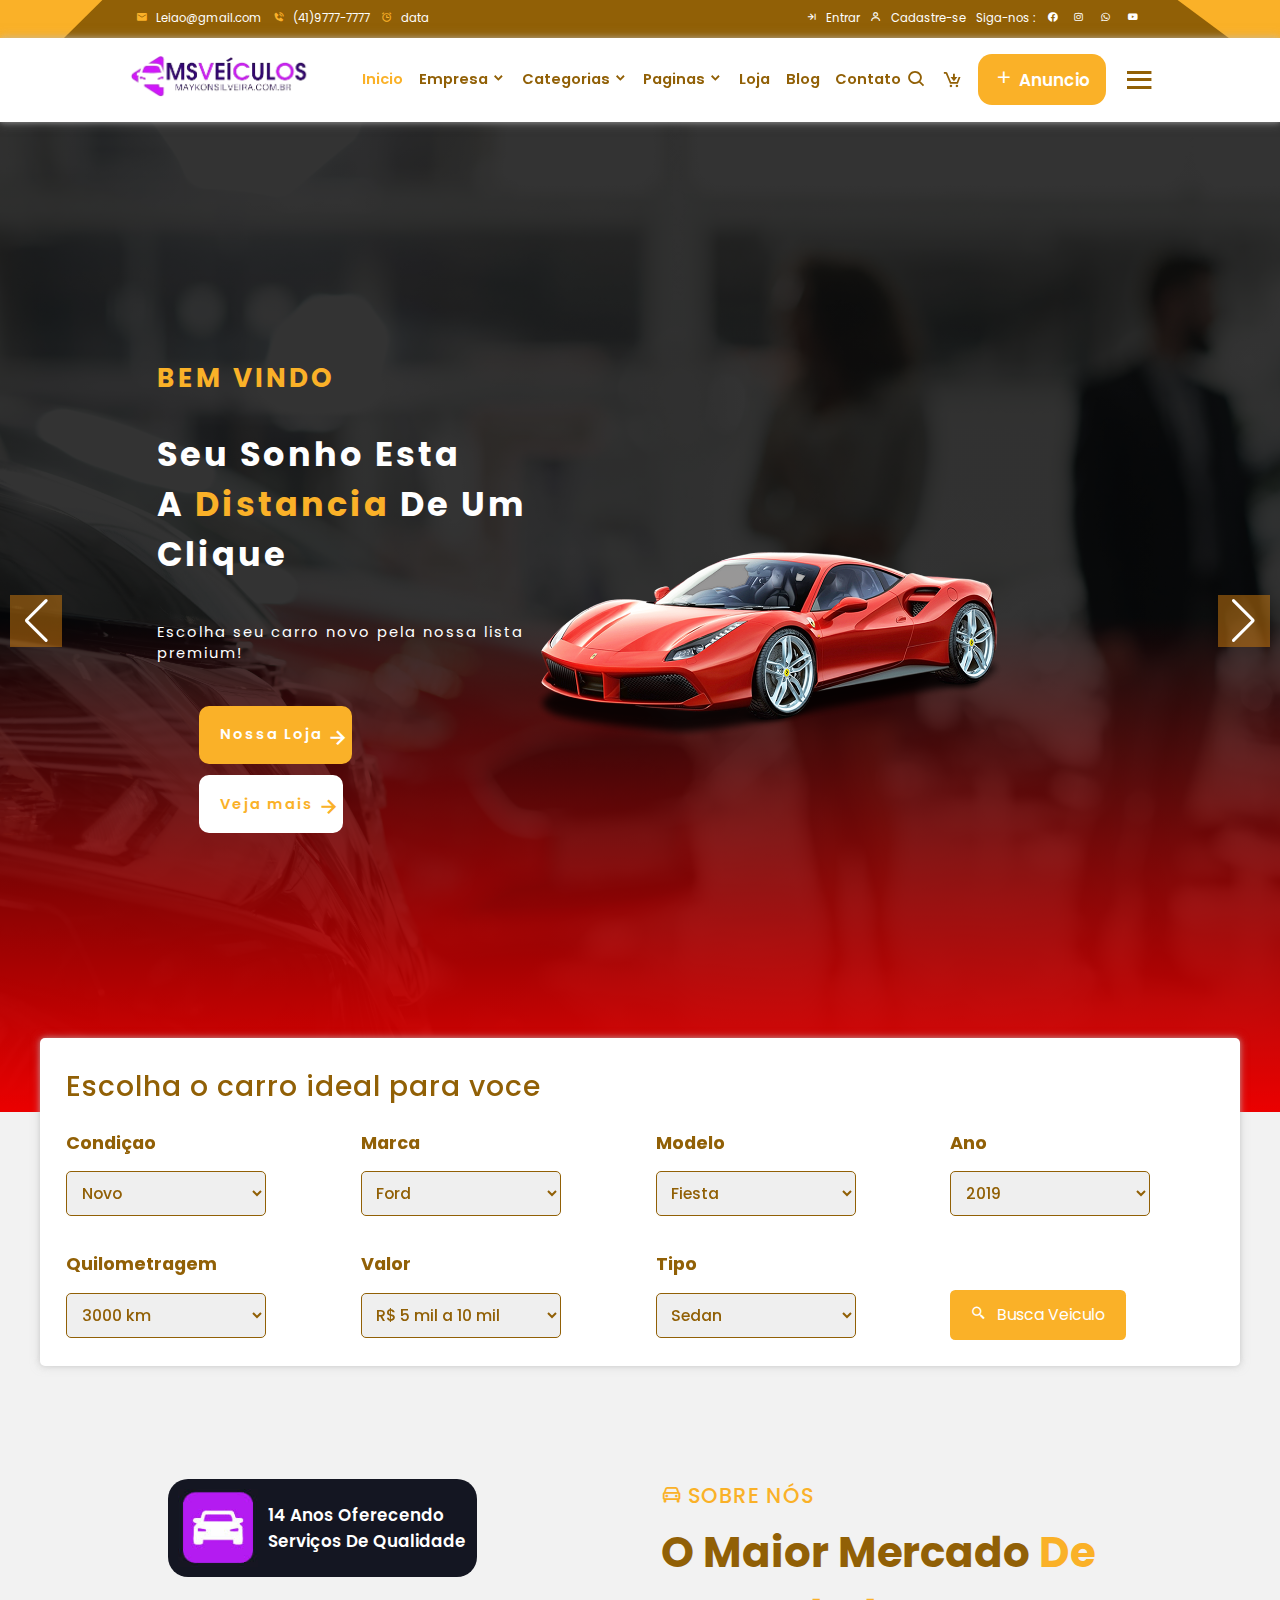
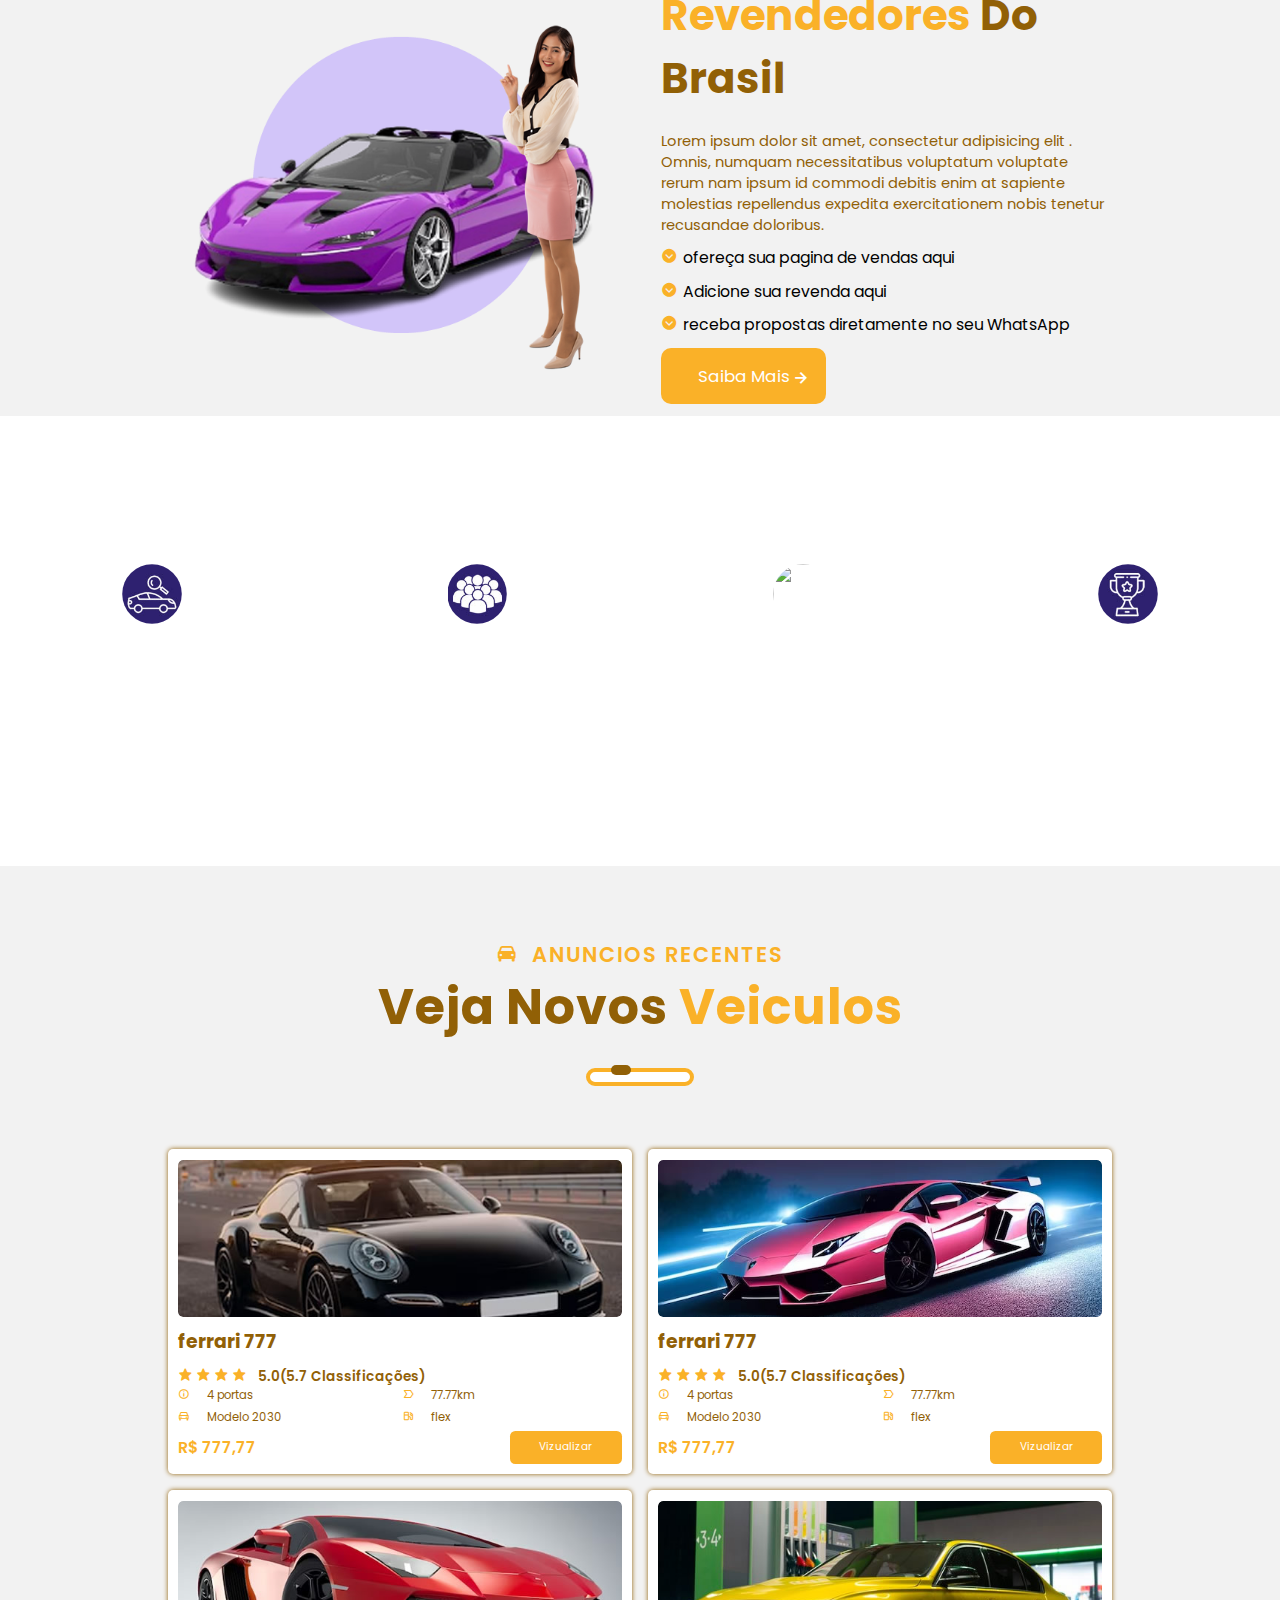
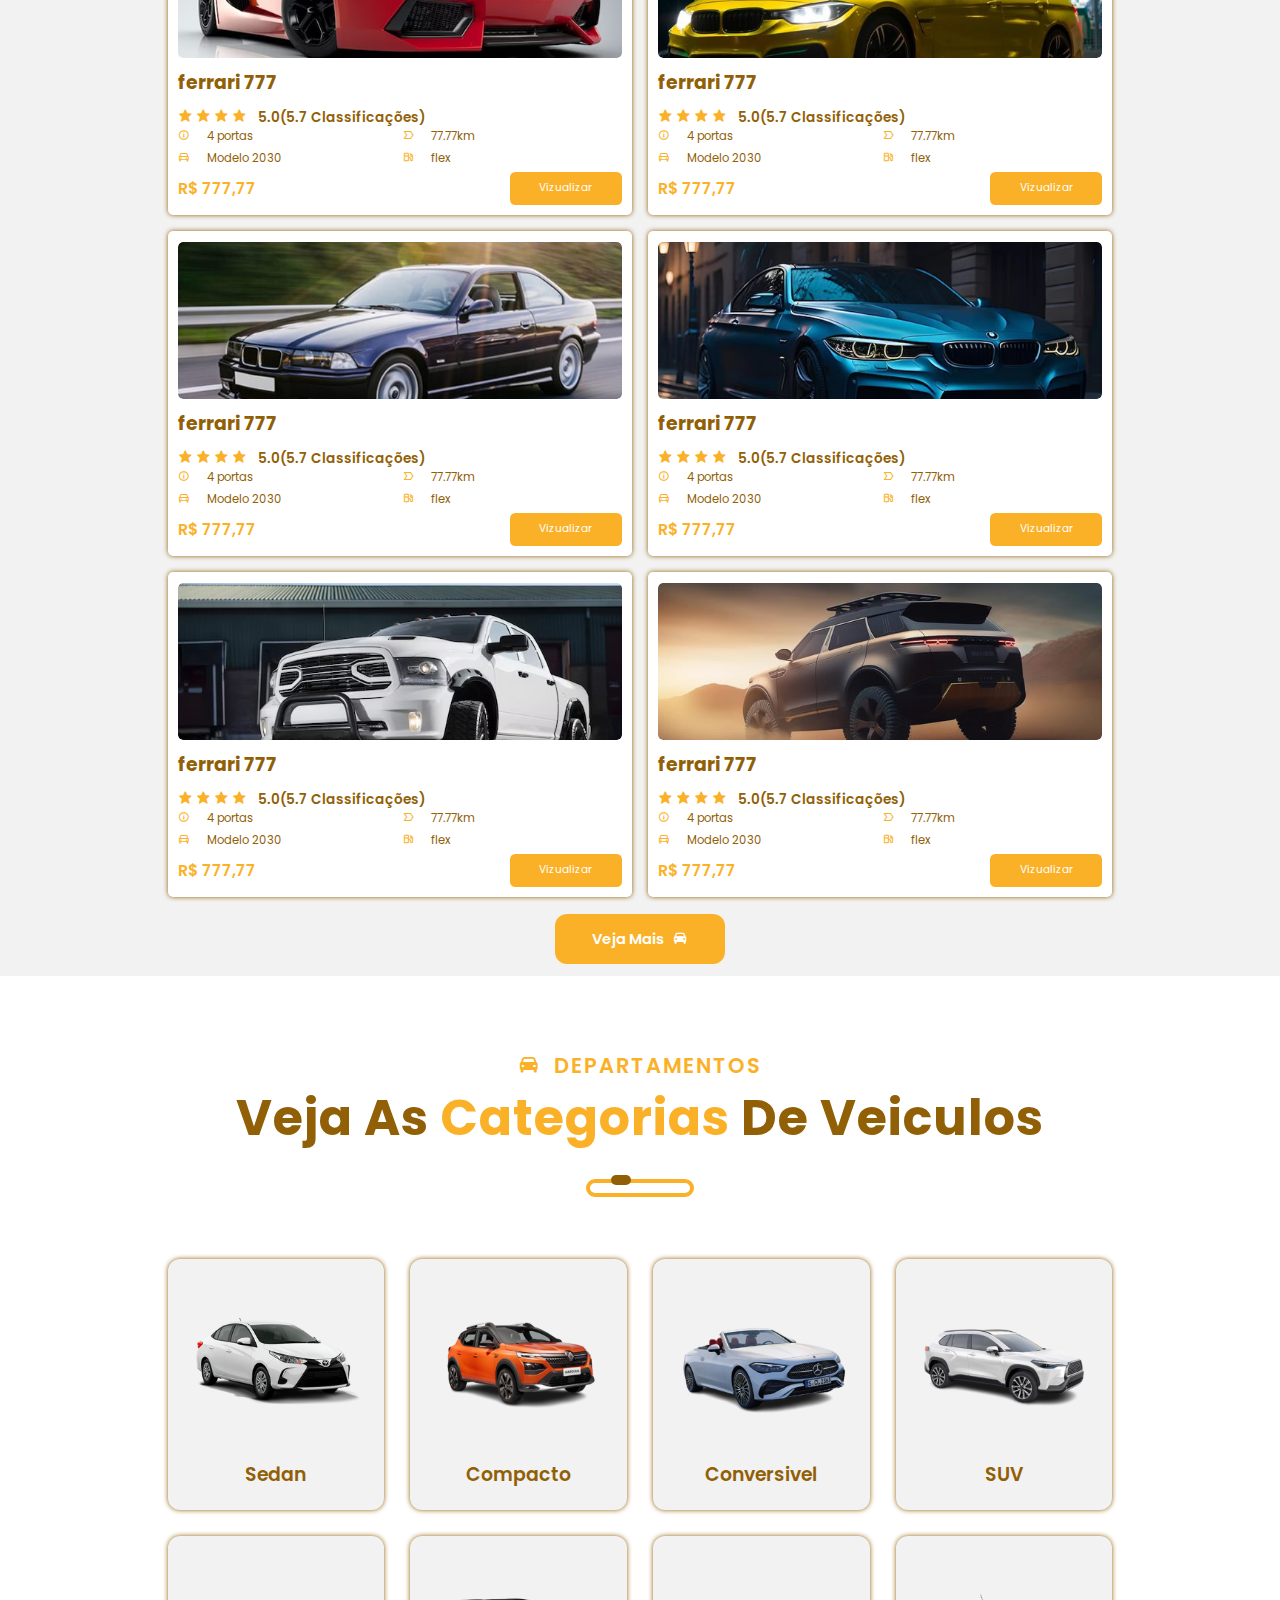
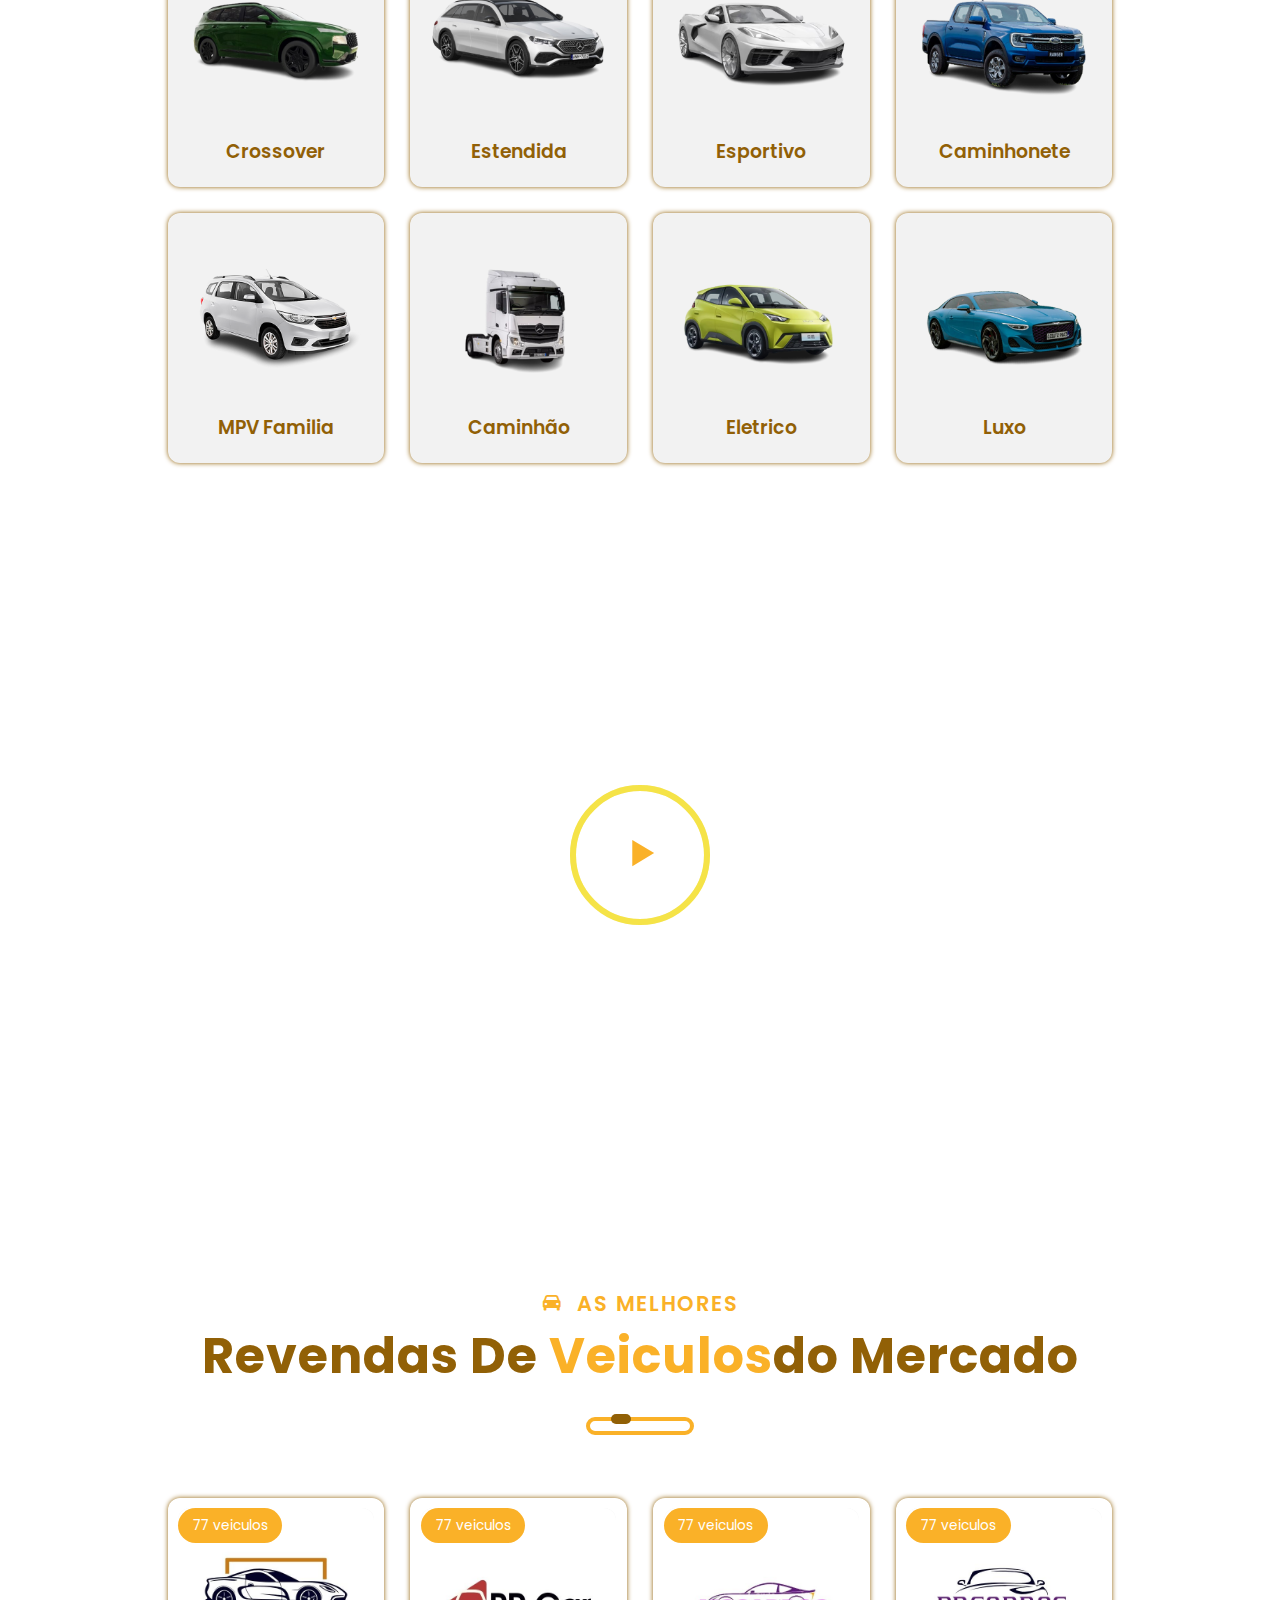
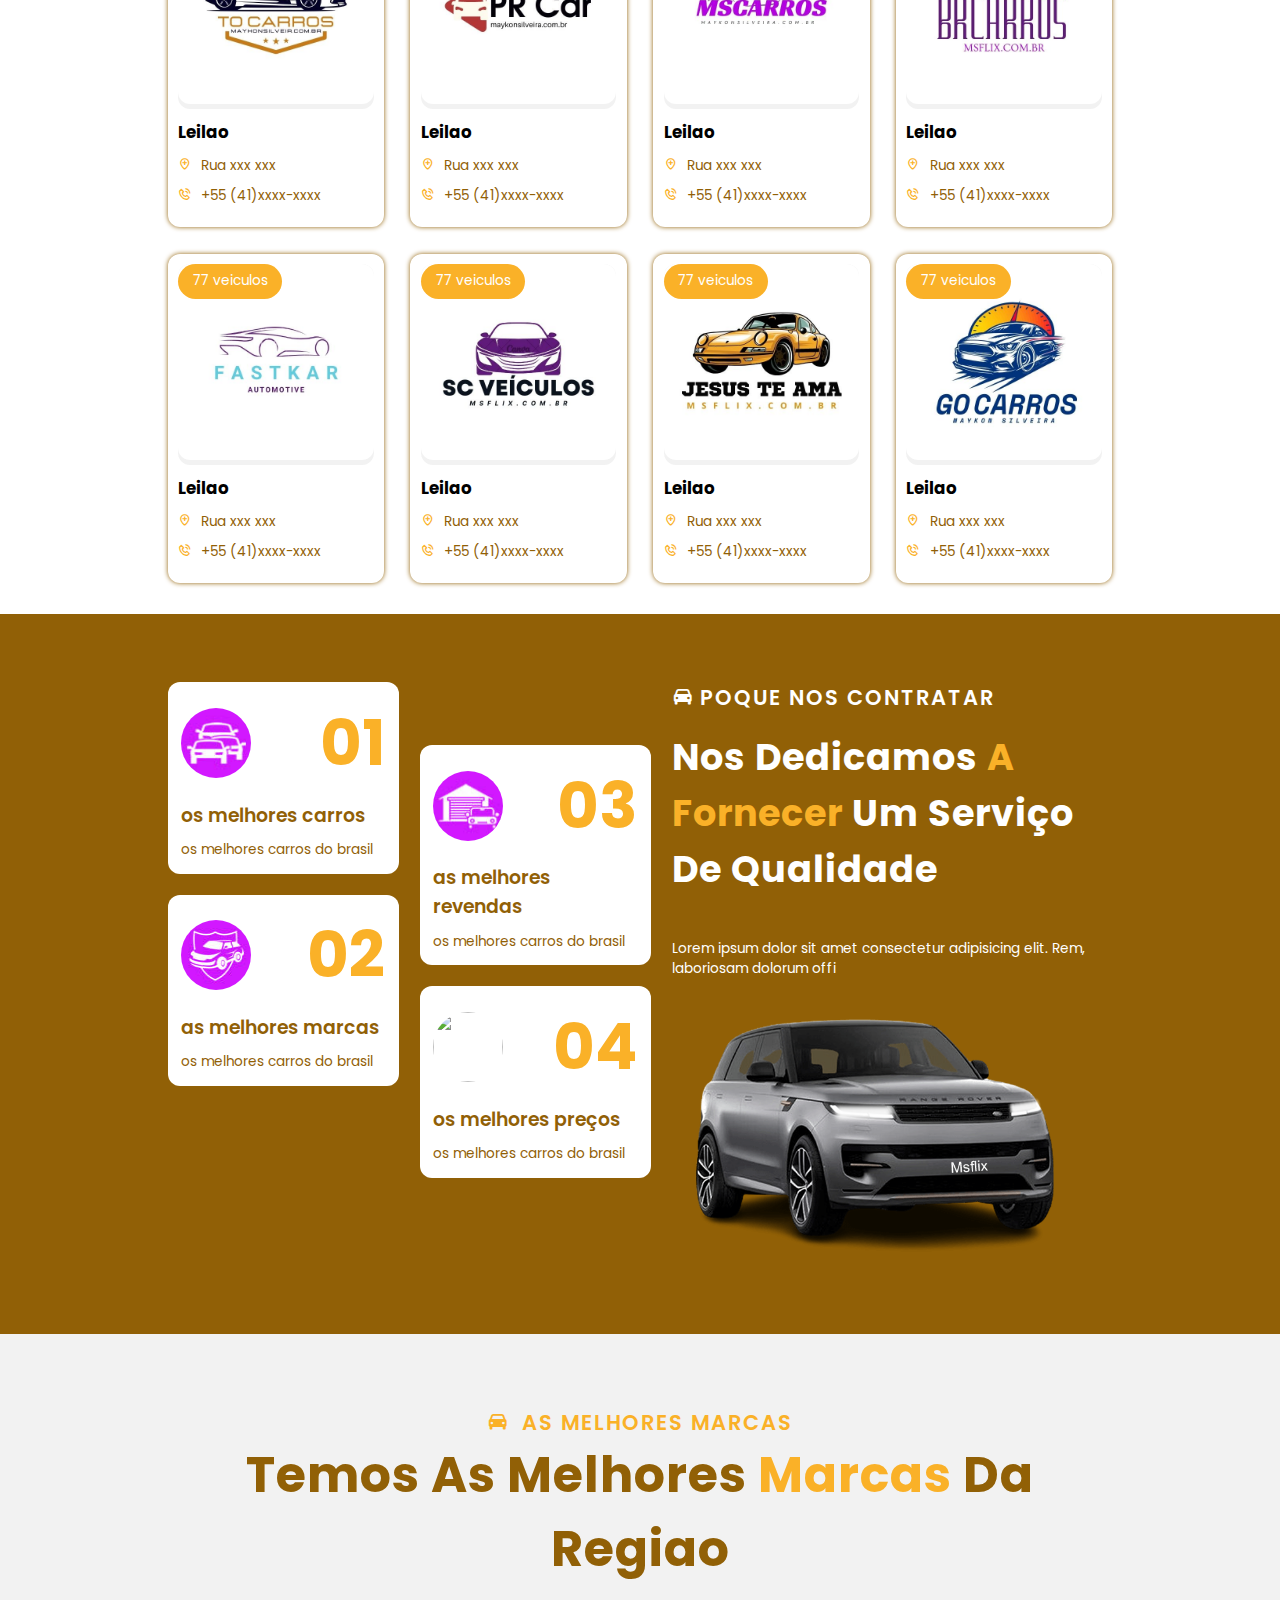
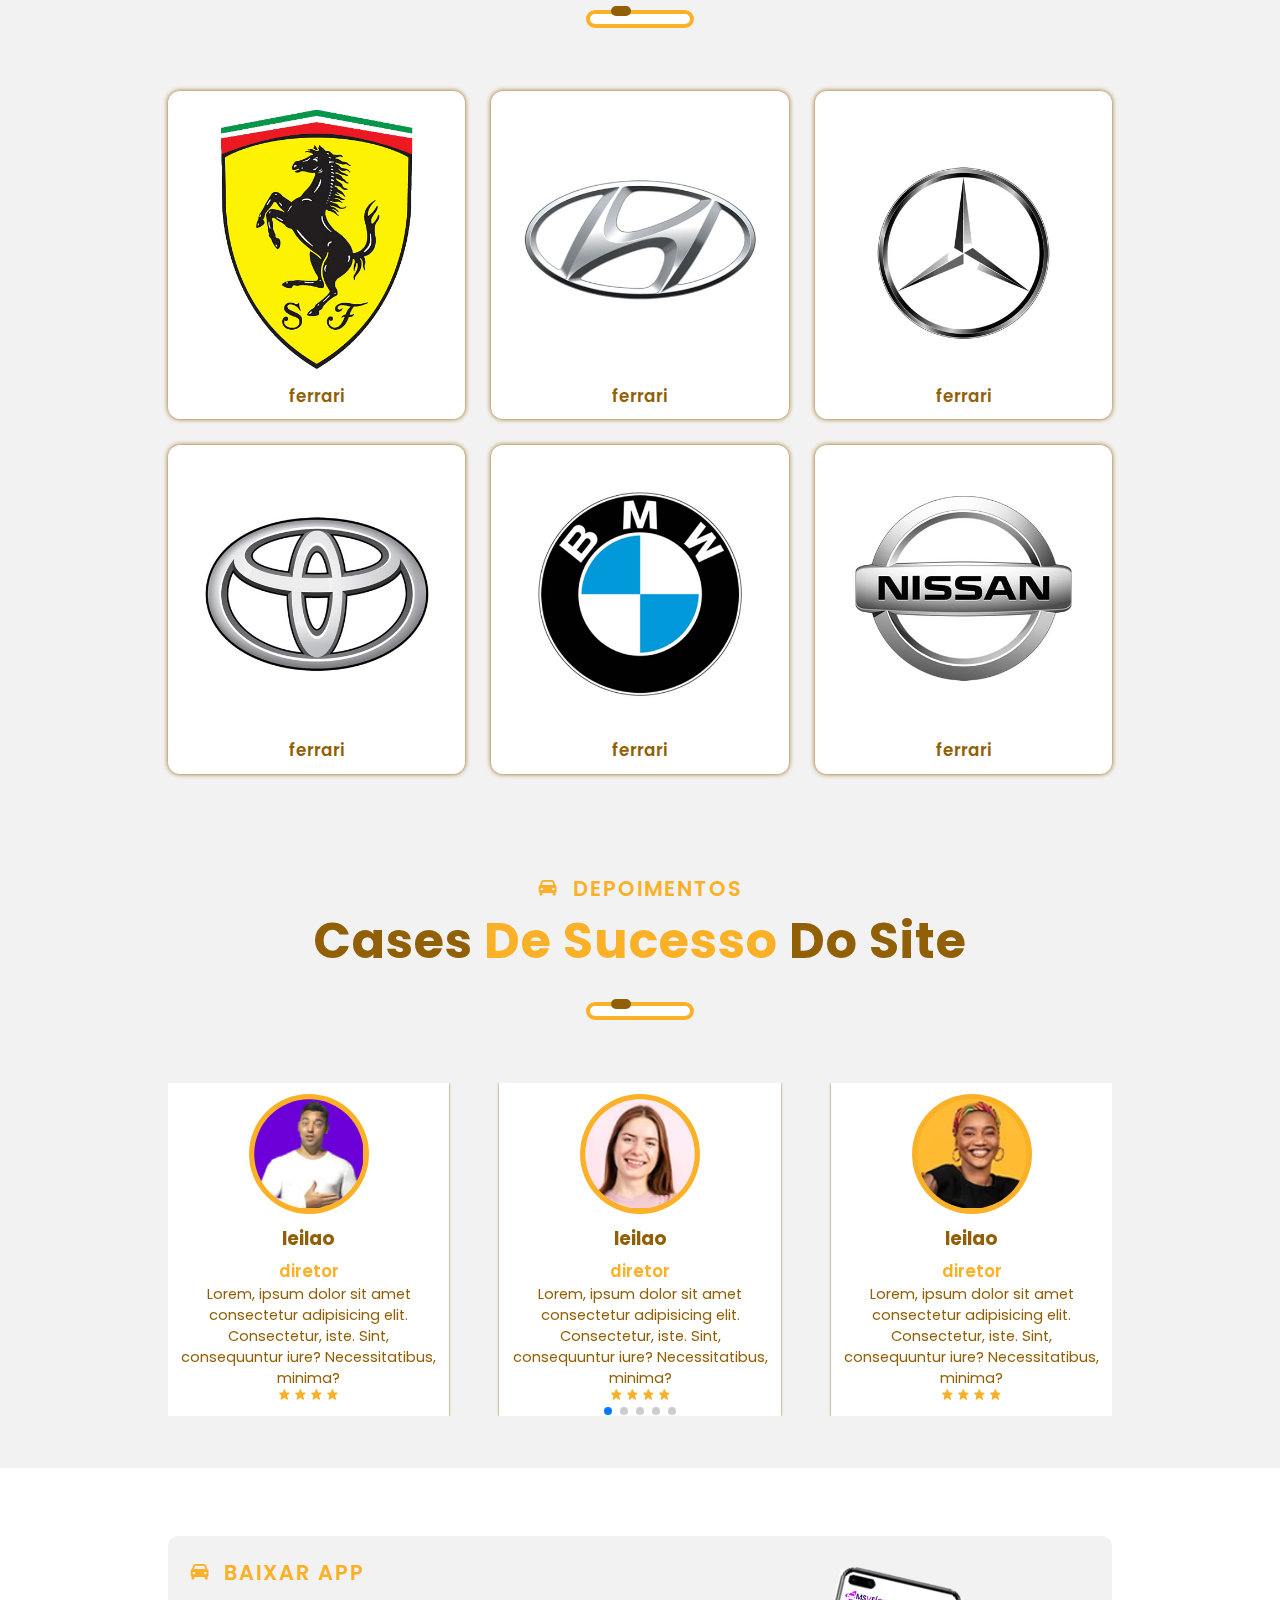
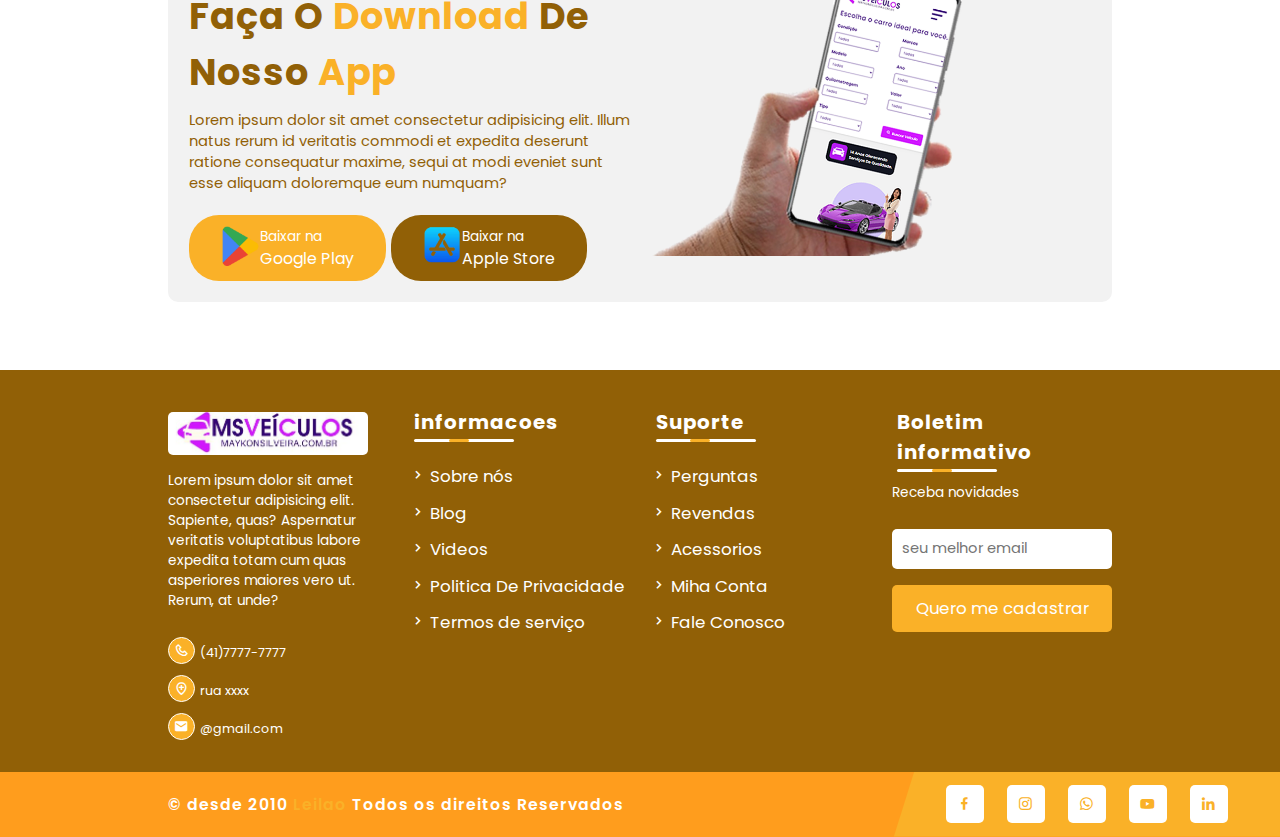
==== commit 9d592c60: "gw" ====
--- a/Leilao/index.html
+++ b/Leilao/index.html
@@ -88,9 +88,9 @@
 </div>
 </div>
 </nav>
-<!--fim-->
+<!--fim menu site-->
 </header>
-<!--fim-->
+<!--fim cabeçalho-->
 <!--inicio slide-->
 <div class="slide-destaque">
     <div class="swiper msSlider">
@@ -837,15 +837,105 @@
             </div>
           </div>
         </div>
-        <div class="swiper-pagination"></div>
+        <div class="swiper-pagination" style="transform: translateY(12px);"></div>
       </div>
  </section>
-
 <!--fim depoimentos -->
+<!--baixar app -->
+<section class="baixarApp">
+    <div class="baixar-linha">
+        <div class="baixar-col">
+            <h4><i class="bx bxs-car"></i> Baixar App</h4>
+            <h1 class="baixar-titulo">Faça o <span>download</span> de nosso<span> App</span></h1>
+            <p class="texto">
+                Lorem ipsum dolor sit amet consectetur adipisicing elit. Illum natus rerum id veritatis
+                 commodi et expedita deserunt ratione consequatur maxime,
+                 sequi at modi eveniet sunt esse aliquam doloremque eum numquam?
+            </p>
+            <div class="baixar-box">
+                <a href="" class="google">
+                    <figure>
+                        <img src="assets/img/baixar-app/google-play.fw.png" alt="">
+                    </figure>
+                    <div class="texto">
+                        <span>Baixar na</span>
+                        <p>Google Play</p>
+                    </div>
+                </a>
+                <a href="" class="Apple">
+                    <figure>
+                        <img src="assets/img/baixar-app/app-store.png" alt="">
+                    </figure>
+                    <div class="texto">
+                        <span>Baixar na</span>
+                        <p>Apple Store</p>
+                    </div>
+                </a>
+            </div>
+        </div>
+        <div class="baixar-col">
+            <figure>
+                <img src="assets/img/baixar-app/01.png" alt="" class="baixar-fone">
+            </figure>
+        </div>
+    </div>
+</section>
+<!--fim baixar app -->
+<!--footer -->
+<footer class="rodape">
+    <div class="rodape-linha">
+        <div class="rodape-col">
+            <figure>
+                <img src="assets/img/logo/LOG-MSVEICULOS.jpg" alt="">
+            </figure>
+            <p>Lorem ipsum dolor sit amet consectetur adipisicing elit. Sapiente, quas? Aspernatur veritatis voluptatibus labore expedita totam cum quas asperiores maiores vero ut. Rerum, at unde? </p>
+            <span><i class="bx bx-phone"></i>(41)7777-7777</span>
+            <span><i class="bx bx-location-plus"></i>rua xxxx</span>
+            <span><i class="bx bxs-envelope"></i>@gmail.com</span>
+        </div>
+        <div class="rodape-col">
+            <h5>informacoes</h5>
+            <a href="" title=""><i class="bx bx-chevron-right"></i> Sobre nós</a>            
+            <a href="" title=""><i class="bx bx-chevron-right"></i> Blog</a>            
+            <a href="" title=""><i class="bx bx-chevron-right"></i> Videos</a>            
+            <a href="" title=""><i class="bx bx-chevron-right"></i> Politica De Privacidade</a>            
+            <a href="" title=""><i class="bx bx-chevron-right"></i> Termos de serviço</a>                       
+        </div>
+        <div class="rodape-col">
+            <h5>Suporte</h5>
+            <a href="" title=""><i class="bx bx-chevron-right"></i> Perguntas</a>            
+            <a href="" title=""><i class="bx bx-chevron-right"></i> Revendas</a>            
+            <a href="" title=""><i class="bx bx-chevron-right"></i> Acessorios</a>            
+            <a href="" title=""><i class="bx bx-chevron-right"></i> Miha Conta</a>            
+            <a href="" title=""><i class="bx bx-chevron-right"></i> Fale Conosco</a>              
+        </div>
+        <div class="rodape-col">
+            <h5>Boletim informativo</h5>
+            <p class="texto"> Receba novidades</p>
+            <form action="" method="post">
+                <input type="text" name="emal" placeholder="seu melhor email">
+                <button type="submit">Quero me cadastrar</button>
+            </form>
+        </div>
+    </div>
+    <div class="rodape-direitos">
+        <p>&copy; desde 2010 <span>Leilao</span> Todos os direitos Reservados</p>
+        <div class="rodape-redes">
+            <i class='bx bxl-facebook'></i>
+            <i class='bx bxl-instagram'></i>
+            <i class='bx bxl-whatsapp'></i>
+            <i class='bx bxl-youtube'></i>
+            <i class='bx bxl-linkedin'></i>
+        </div>
+    </div>
+</footer>
+<!-- -->
 <!-- -->
 
 <!-- -->
-<!--fim-->
+<!-- -->
+
+<!-- -->
 <script src="https://cdn.jsdelivr.net/npm/swiper@11/swiper-bundle.min.js"></script>
 <script src="assets/js/ms.js"></script>
 </body>
--- a/Leilao/assets/css/style.css
+++ b/Leilao/assets/css/style.css
@@ -892,9 +892,6 @@
     justify-content: space-between;
     padding-bottom: 1rem;
 } 
-
-
-
 .gerar-valor .g-v-linha .col-1 .g-v-um .g-v-numero img{
     width: 70px;
     height: 70px;
@@ -1010,13 +1007,240 @@
     color: var(--cor-principal);
     font-size: 1.2rem;
 }
-
-
 /* fim  depoimentos*/
-
-
-
-
+/*Baixar app */
+section h1.baixar-titulo{
+    font-size: 3.5rem;
+    margin-bottom: 0;
+    padding-bottom: 1rem;
+}
+section h1.baixar-titulo::before{
+    border: none;
+    background: transparent;
+}
+section h1.baixar-titulo::after{
+    background: transparent;
+}
+.baixarApp{
+    background-color: var(--cor-branca);
+    margin: 4rem 0;
+}
+.baixarApp .baixar-linha{
+    position: relative;
+    display: flex;
+    flex-wrap: wrap;
+    align-items: center;
+    background-color: var(--cor-bg-busca);
+    border-radius: 10px;
+    padding: 2rem;
+    overflow: hidden;
+}
+.baixarApp .baixar-linha .baixar-col{
+    flex: 1 1 20rem;
+}
+.baixar-linha .baixar-col p.texto{
+    font-size: 1.4rem;
+    color: var(--cor-escura);
+    padding-bottom: 2rem;
+}
+.baixar-linha .baixar-col .baixar-box{
+    display: flex;
+    align-items: center;
+    gap: 0.5rem;
+}
+.baixar-linha .baixar-col .baixar-box a{
+    display: flex;
+    align-items: center;
+    gap: o.7rem;
+    border-radius: 30px;
+    padding: 1rem 3rem;
+}
+.baixar-linha .baixar-col .baixar-box a img{
+    width: 40px;
+    height: 40px;
+    color: var(--cor-branca);
+}
+.baixar-linha .baixar-col .baixar-box a span{
+    font-size: 1.3rem;
+    color: var(--cor-branca);
+}
+.baixar-linha .baixar-col .baixar-box a p{
+    font-size: 1.5rem;
+    color: var(--cor-branca);
+}
+.baixar-linha .baixar-col .baixar-box a.google{
+    background-color: var(--cor-principal);
+    color: var(--cor-branca);
+    transition: 0.4s;
+}
+.baixar-linha .baixar-col .baixar-box a.Apple{
+    background-color: var(--cor-escura);
+    color: var(--cor-branca);
+    transition: 0.4s;
+}
+.baixar-linha .baixar-col .baixar-box a:hover.google{
+    background-color: var(--cor-escura);
+    color: var(--cor-branca);
+    transition: 0.4s;
+}
+.baixar-linha .baixar-col .baixar-box a:hover.Apple{
+    background-color: var(--cor-principal);
+    color: var(--cor-branca);
+    transition: 0.4s;
+}
+.baixar-linha .baixar-col img.baixar-fone{
+    position: absolute;
+    top: 0.5rem;
+    width: 50%;
+    height: auto;
+    transition: 0.5s ease;
+}
+.baixar-linha .baixar-col img.baixar-fone:hover{
+    transform: rotate(-15deg);
+}
+/*fim baixar app */
+/*rodape*/
+.rodape{
+    background-color: var(--cor-escura);
+}
+.rodape .rodape-linha{
+    display: grid;
+    grid-template-columns:  1fr 1fr 1fr 1fr;
+    gap: 2rem;
+    padding: 2rem 16rem;
+}
+.rodape .rodape-linha .rodape-col img{
+    width: 200px;
+    height: auto;
+    margin-top: 2rem;
+    margin-bottom: 1rem;
+    border-radius: 5px;
+}
+.rodape .rodape-linha .rodape-col p{
+    font-size: 1.3rem;
+    color: var(--cor-branca);
+    padding-bottom: 2.5rem;
+}
+.rodape .rodape-linha .rodape-col span{
+    font-size: 1.2rem;
+    display: block;
+    color: var(--cor-branca);
+    padding-bottom: 1rem;
+} 
+.rodape .rodape-linha .rodape-col span i{
+    font-size: 15px;
+    background: var(--cor-principal);
+    padding: 0.5rem;
+    margin-right: 5px;
+    border-radius: 50%;
+    border: 1px solid var(--cor-branca);
+} 
+.rodape .rodape-linha .rodape-col h5{
+    font-size: 1.9rem;
+    position: relative;
+    color: var(--cor-branca);
+    letter-spacing: 1px;
+    padding: 0.5rem;
+    margin: 1rem 0;
+}
+.rodape .rodape-linha .rodape-col h5::before{
+    content: '';
+    position: absolute;
+    bottom: 0;
+    width: 100px;
+    height: 3px;
+    border-radius: 3px;
+    background-color: var(--cor-branca);
+}
+.rodape .rodape-linha .rodape-col h5::after{
+    content: '';
+    position: absolute;
+    bottom: 0;
+    left: 40px;
+    width: 20px;
+    height: 3px;
+    border-radius: 3px;
+    background-color: var(--cor-principal);
+}
+.rodape .rodape-linha .rodape-col a{
+    display: block;
+    font-size: 1.6rem;
+    color: var(--cor-branca);
+    padding-top: 1rem;
+    transition: 0.4s ease;
+}
+.rodape .rodape-linha .rodape-col a:hover{
+    color: var(--cor-principal);
+    padding-left: 5px;
+}
+.rodape .rodape-linha .rodape-col input{
+    width: 100%;
+    height: 40px;
+    font-size: 1.4rem;
+    color: var(--cor-escura);
+    padding-left: 10px;
+    margin-bottom: 1.5rem;
+    border-radius: 5px;
+}
+.rodape .rodape-linha .rodape-col button{
+    background-color: var(--cor-principal);
+    font-size: 1.6rem;
+    color: var(--cor-branca);
+    padding: 1rem 2rem;
+    cursor: pointer;
+    transition: 0.4s ease; 
+    border-radius: 5px;
+    width: 100%;
+} 
+.rodape .rodape-linha .rodape-col button:hover{
+    background-color: var(--cor-bg-busca);
+    border: 1px solid var(--cor-principal);
+    color: var(--cor-principal);
+} 
+
+.rodape .rodape-direitos{
+    background-color: rgb(255, 157, 29);
+    position: relative;
+    display: flex;
+    align-items: center;
+    justify-content: space-between;
+    text-align: center;
+    padding: 2rem 16rem;
+}
+.rodape .rodape-direitos p{
+    font-size: 1.5rem;
+    font-weight: 600;
+    color: var(--cor-branca);
+    letter-spacing: 1px;
+}
+.rodape .rodape-direitos p span{
+    color: var(--cor-principal);
+}
+.rodape .rodape-direitos .rodape-redes{
+    position: absolute;
+    right: 0;
+    bottom: 0;
+    padding: 1.3rem 15rem;
+    background-color: var(--cor-principal);
+    clip-path: polygon(10% 0%,100% 0%, 100% 100%, 5% 100%);
+}
+.rodape .rodape-direitos .rodape-redes i{
+    font-size: 1.6rem;
+    color: var(--cor-principal);
+    background-color: var(--cor-branca);
+    margin-left: 20px;
+    padding: 1rem;
+    cursor: pointer;
+    border-radius: 5px;
+    transition: 0.4s ease;
+}
+.rodape .rodape-direitos .rodape-redes i:hover{
+    transform: scale(1.1);
+}
+/*fim rodape */
+/* */
+
+/* */
 /* inicio cel 
   procurar ajuda, algumas medias nao funconam*/
 @media (max-width: 1500px) {
@@ -1063,6 +1287,25 @@
         width: 100%;
         height: auto;
     }
+    .baixarApp .baixar-linha{
+        flex-direction: column;
+    }
+    .baixar-linha .baixar-col img.baixar-fone{
+        position: inherit;
+        height: auto;
+        margin-top: 2rem;
+    }
+    .rodape .rodape-direitos .rodape-redes{
+        position: inherit;
+        background: none;
+        padding: 1.3rem 0;
+    }
+    .rodape .rodape-direitos{
+        flex-direction: column;
+    }
+    .rodape .rodape-linha{
+        grid-template-columns: 1fr 1fr 1fr;
+    }
  }
  @media (max-width: 1370px) {
     nav .menuSite ul li {
@@ -1086,6 +1329,9 @@
     } 
     .marcas .marca-linha .marca-col img{
         height: auto;
+    }
+    .rodape .rodape-direitos .rodape-redes{
+        padding: 1.3rem 5rem;
     }
  }
  @media (max-width:991px) {
@@ -1150,6 +1396,12 @@
     width: 100%;
     height: auto;
 }
+.rodape .rodape-direitos{
+    padding: 2rem 10rem;
+}
+.rodape .rodape-linha{
+    padding: 2rem 10rem;
+}
 }
 @media (max-width:880px) {
     .departamento .dep-linha {
@@ -1190,6 +1442,16 @@
     }
     .marcas h1{
         font-size: 2.8rem;
+    }
+    .baixar-linha .baixar-col .baixar-box{
+        flex-direction: column;
+    }
+    .baixar-linha .baixar-col img.baixar-fone{
+        width: 100%;
+        height: auto;
+    }
+    .rodape .rodape-linha{
+        grid-template-columns: 1fr 1fr;
     }
 }
 @media (max-width:700px) {
@@ -1251,6 +1513,25 @@
     .gerar-valor .g-v-linha .col-2 img{
         height: auto;
     }
+    .rodape .rodape-linha{
+        grid-template-columns: 1fr;
+        padding: 2rem 7rem;
+    }
+    .rodape .rodape-direitos{
+        padding: 2rem 7rem;
+    }
+    .play{
+        display: flex;
+        align-items: center;
+        justify-content: center;
+        text-align: center;
+        width: 100%;
+        min-height: 80vh;
+        background: url(../img/cta/bg-cta-ms.jpg);
+        background-position: center;
+        background-repeat: no-repeat;
+        background-size: cover;
+    }
 }
 @media (max-width:450px){
     .topo-menu-site .logo img{
@@ -1316,6 +1597,9 @@
     .marcas h1{
         font-size: 2.4rem;
     }
+   section h1.baixar-titulo{
+    font-size: 2.4rem;
+   }
 
 }
 /* fim cel */
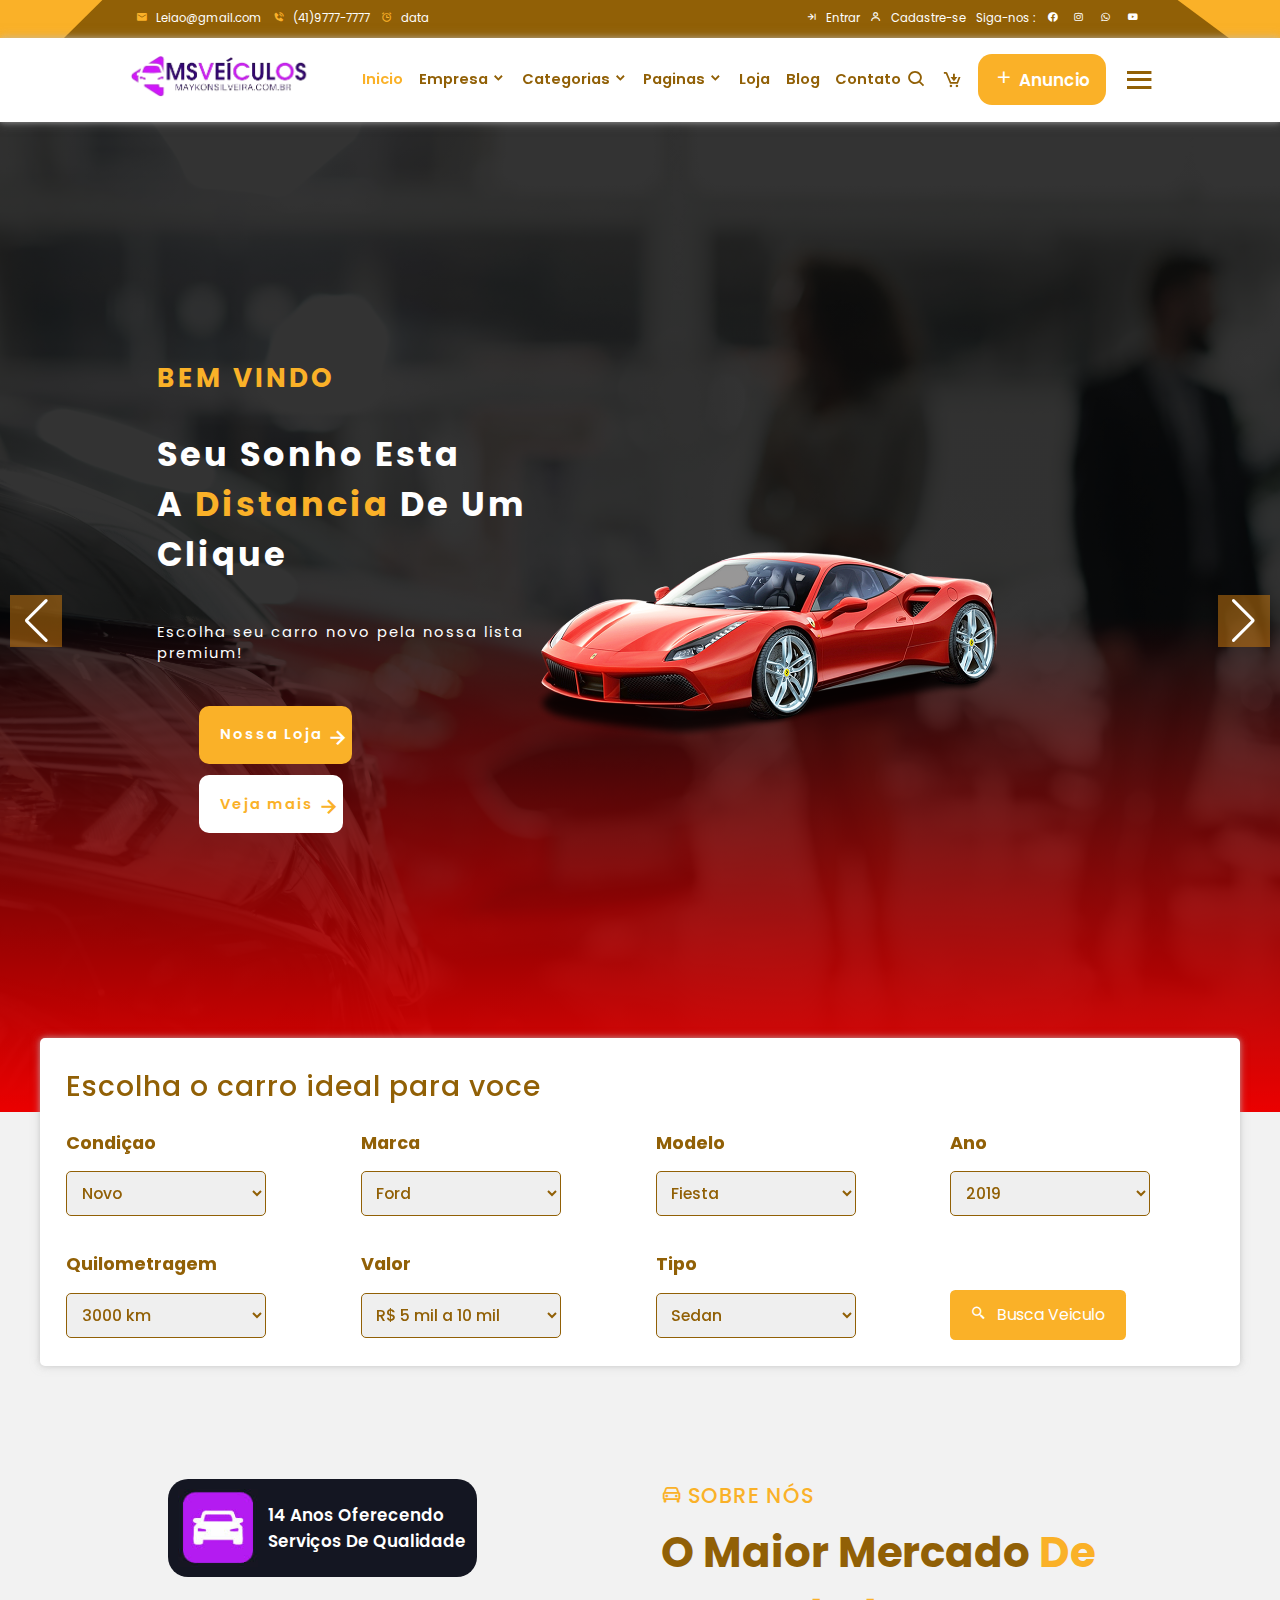
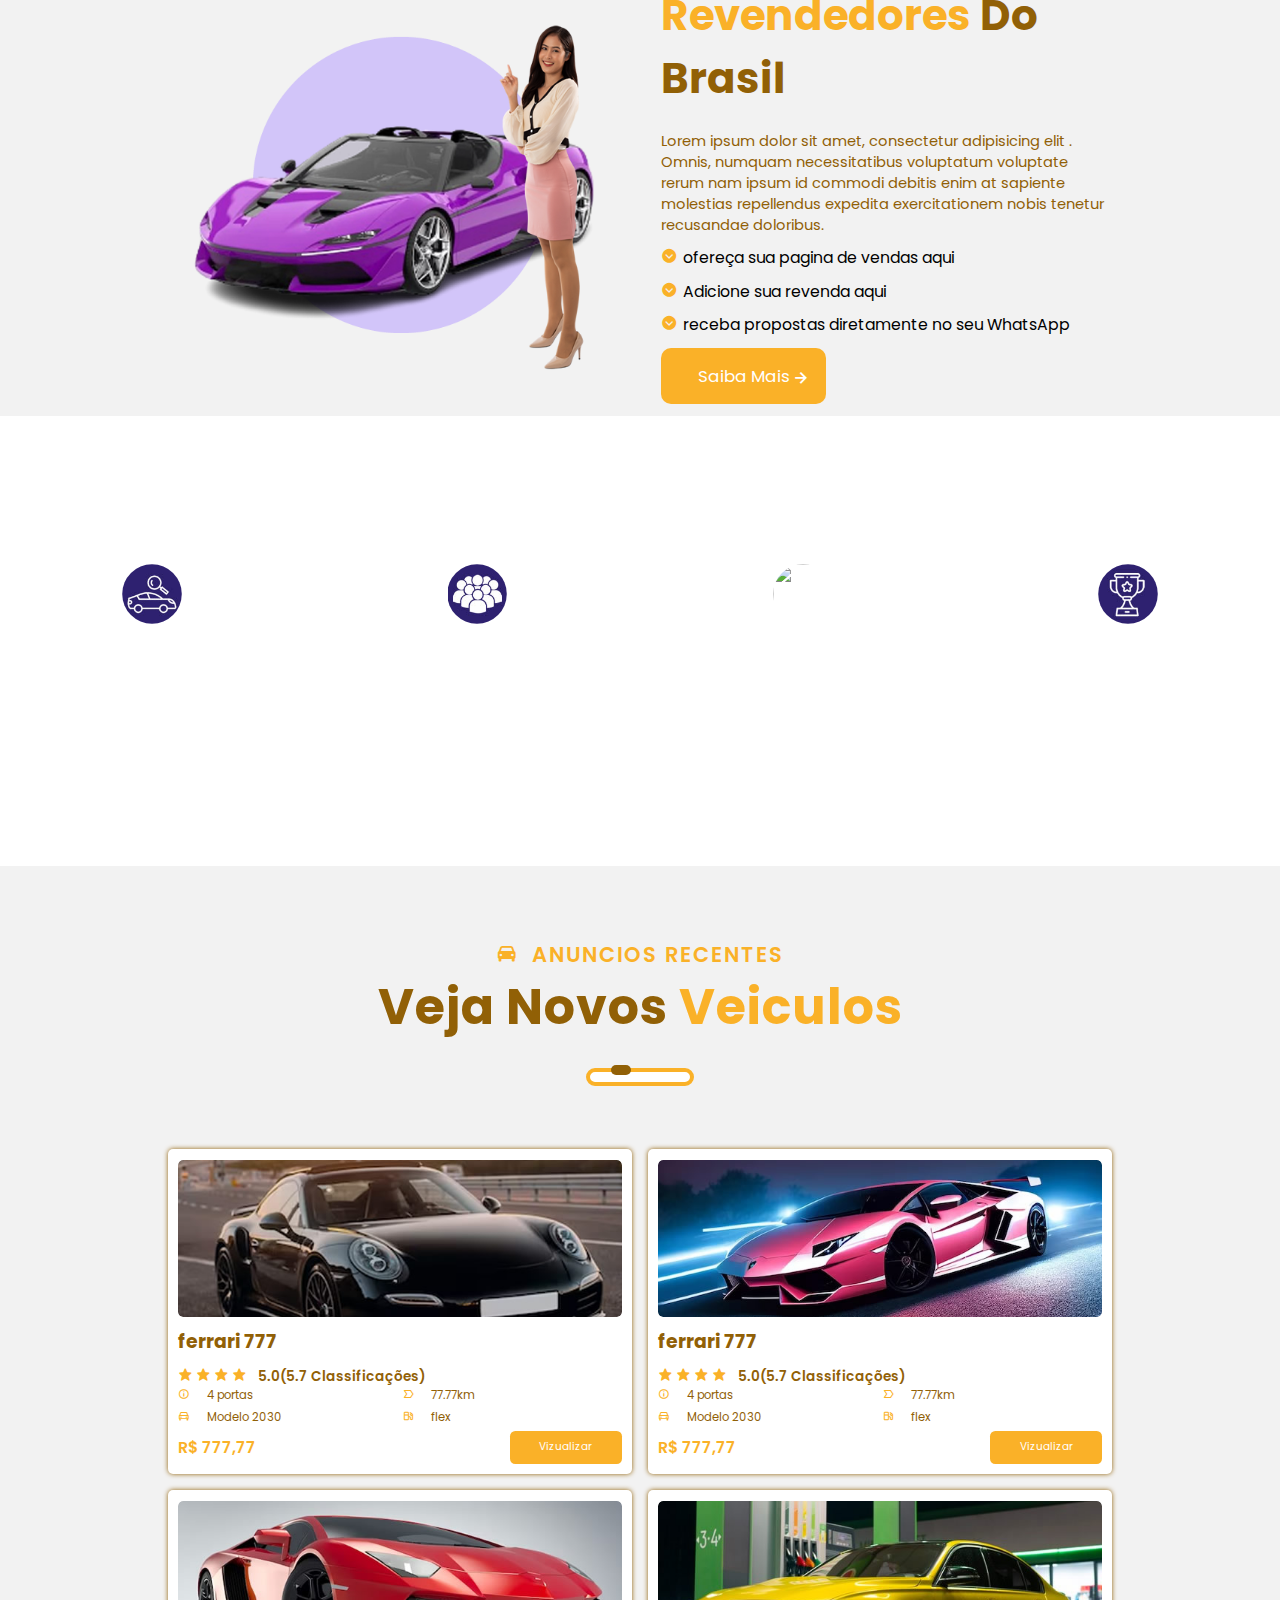
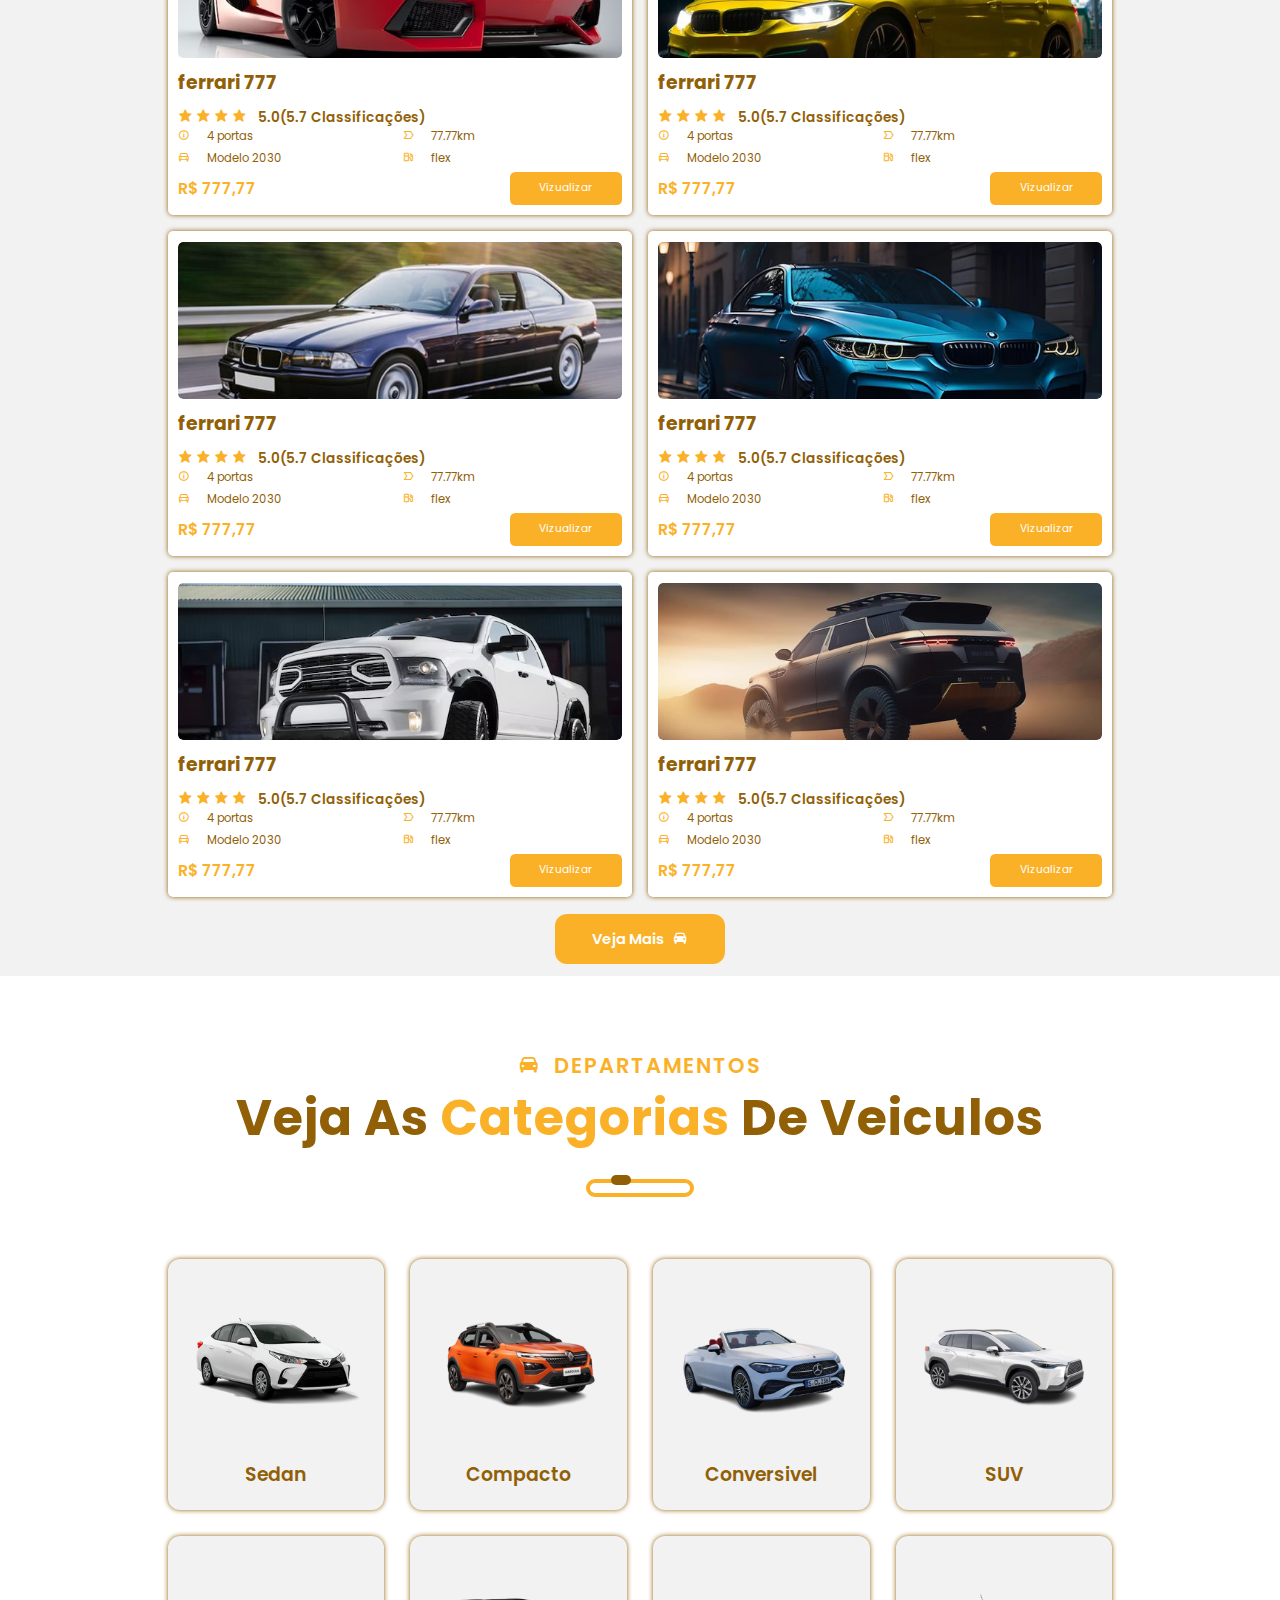
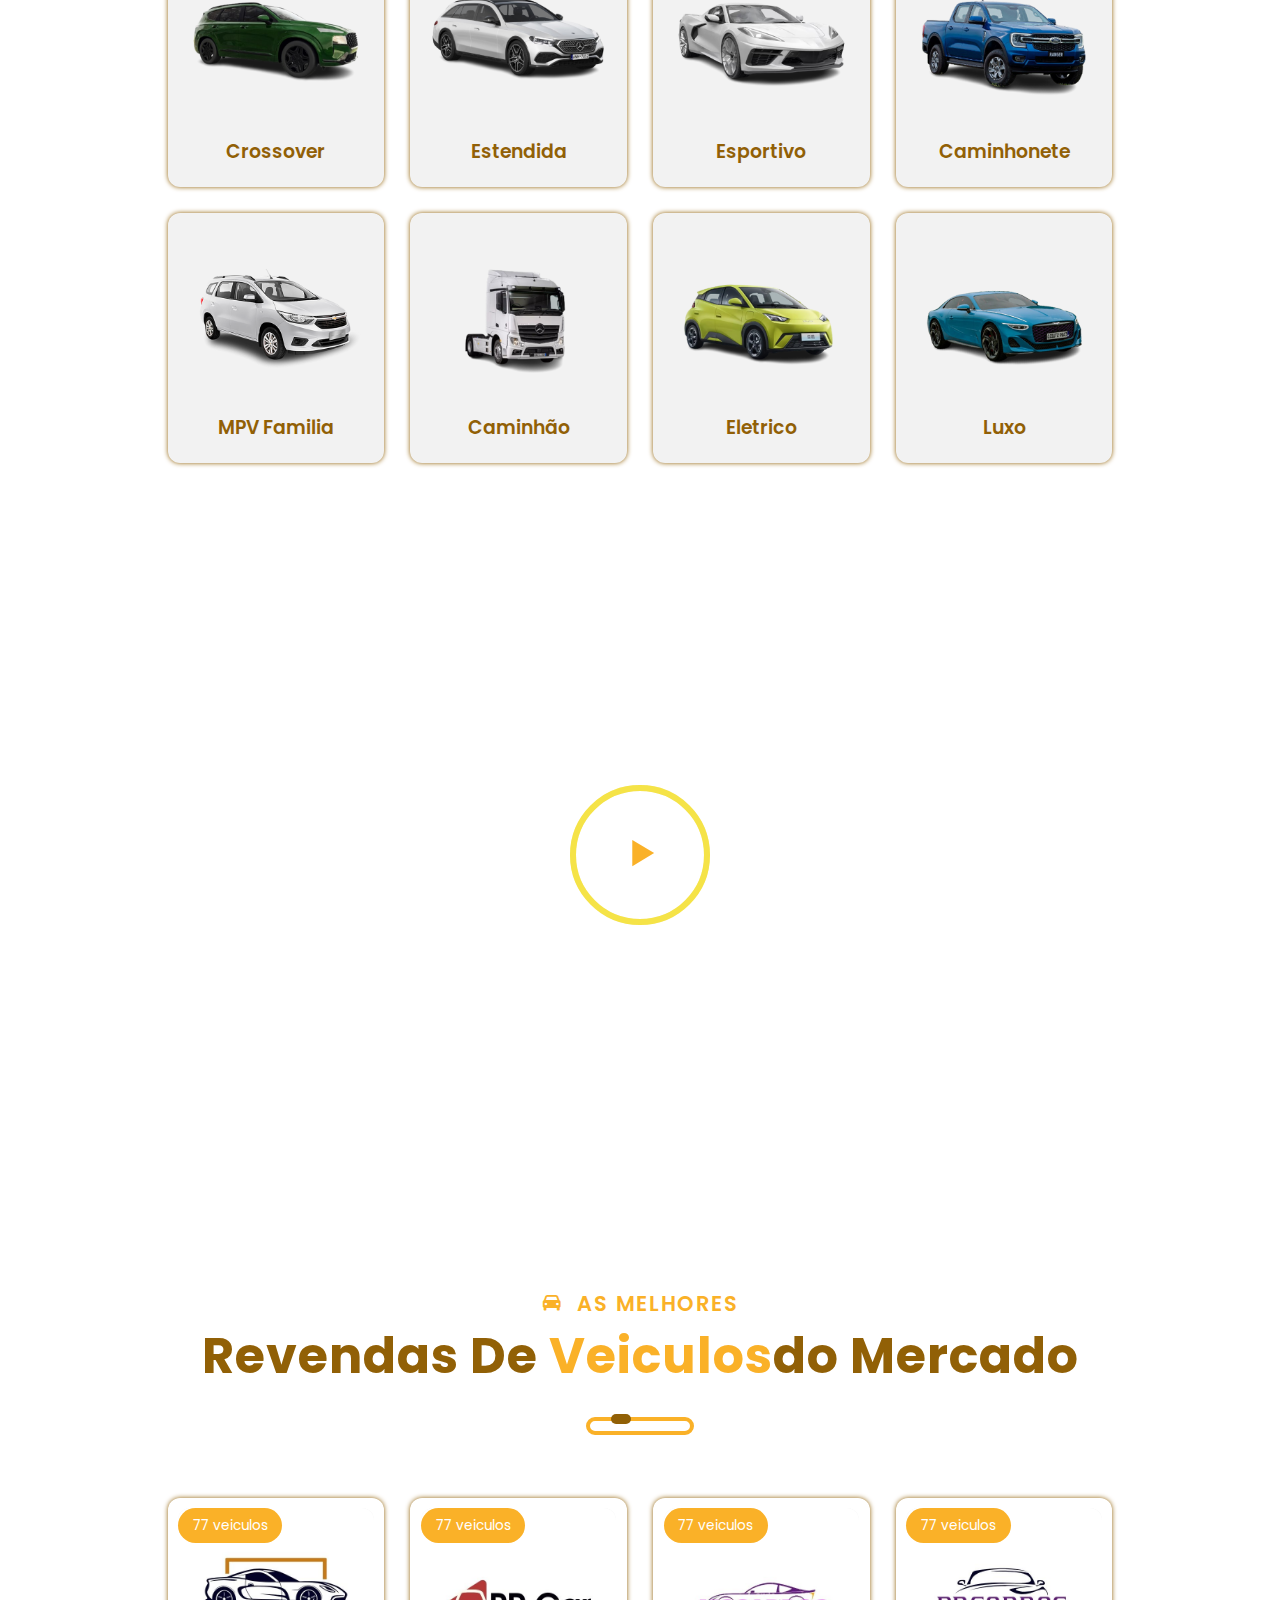
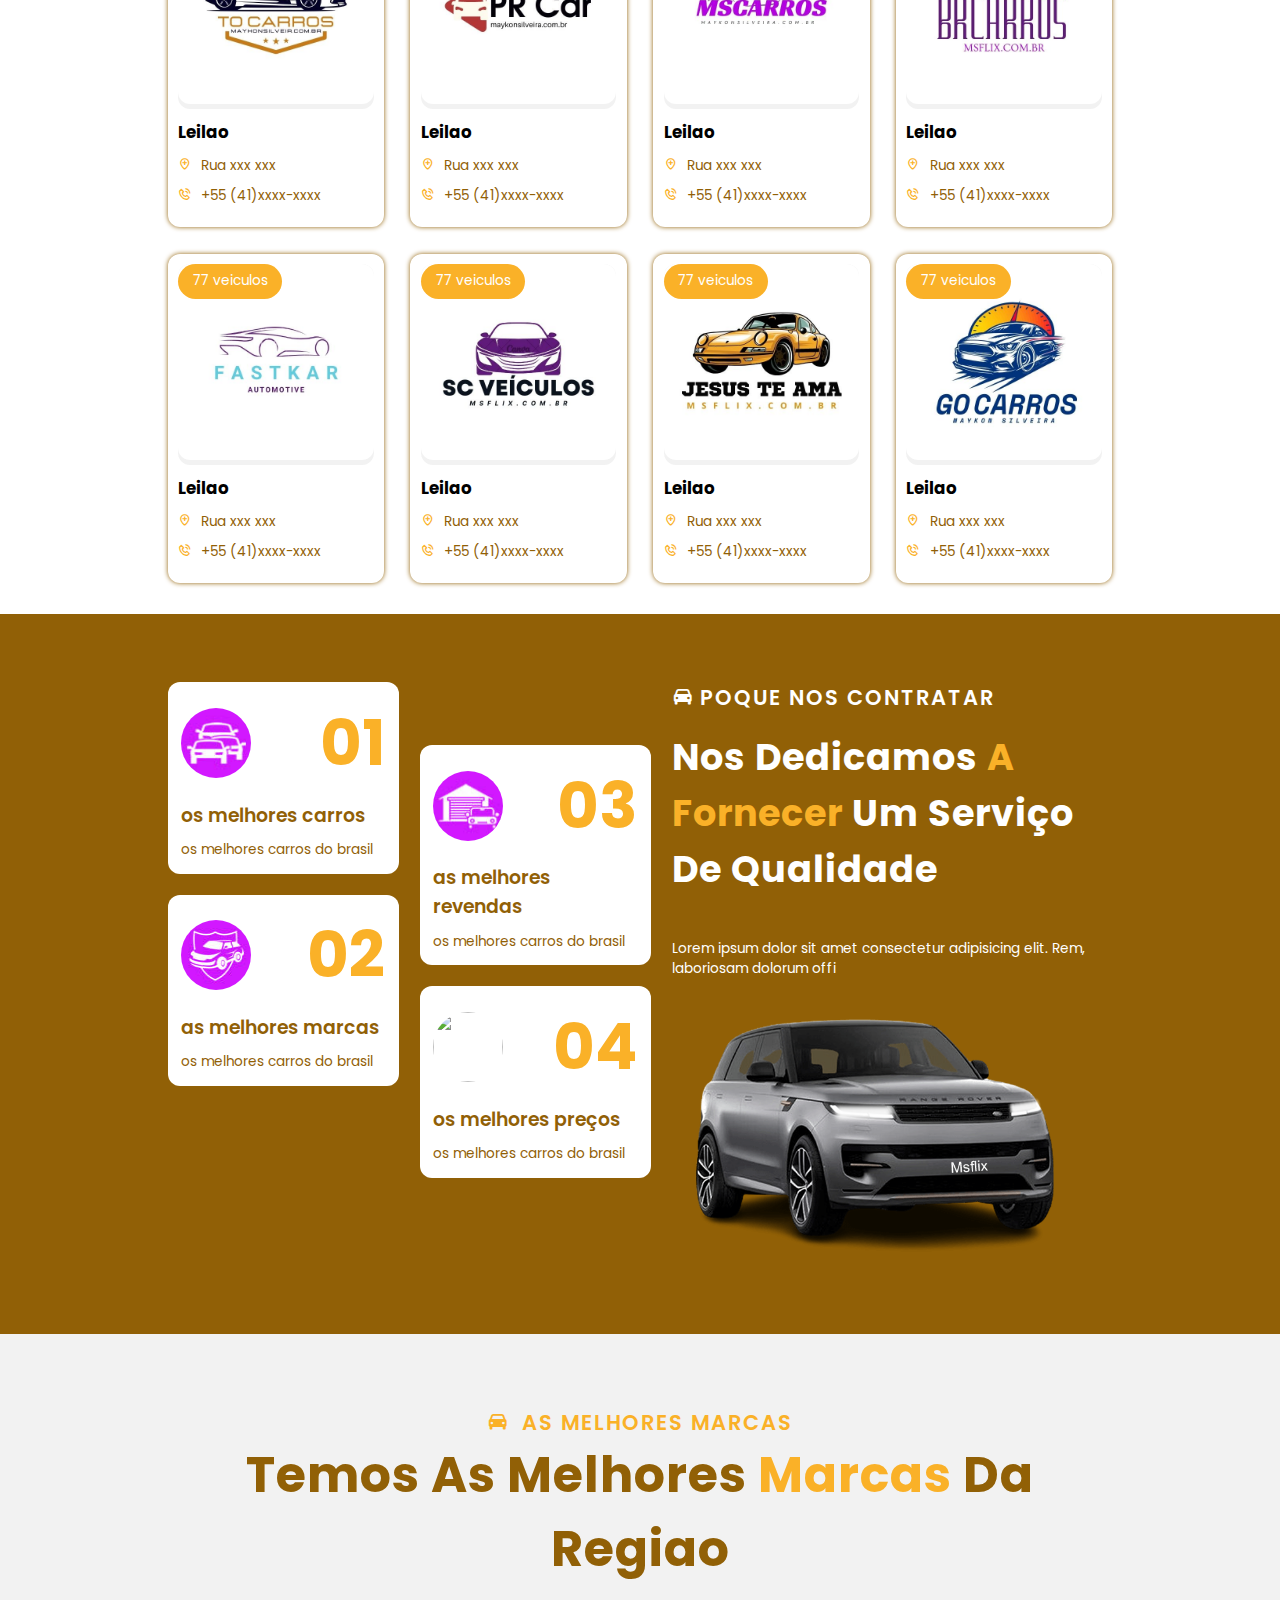
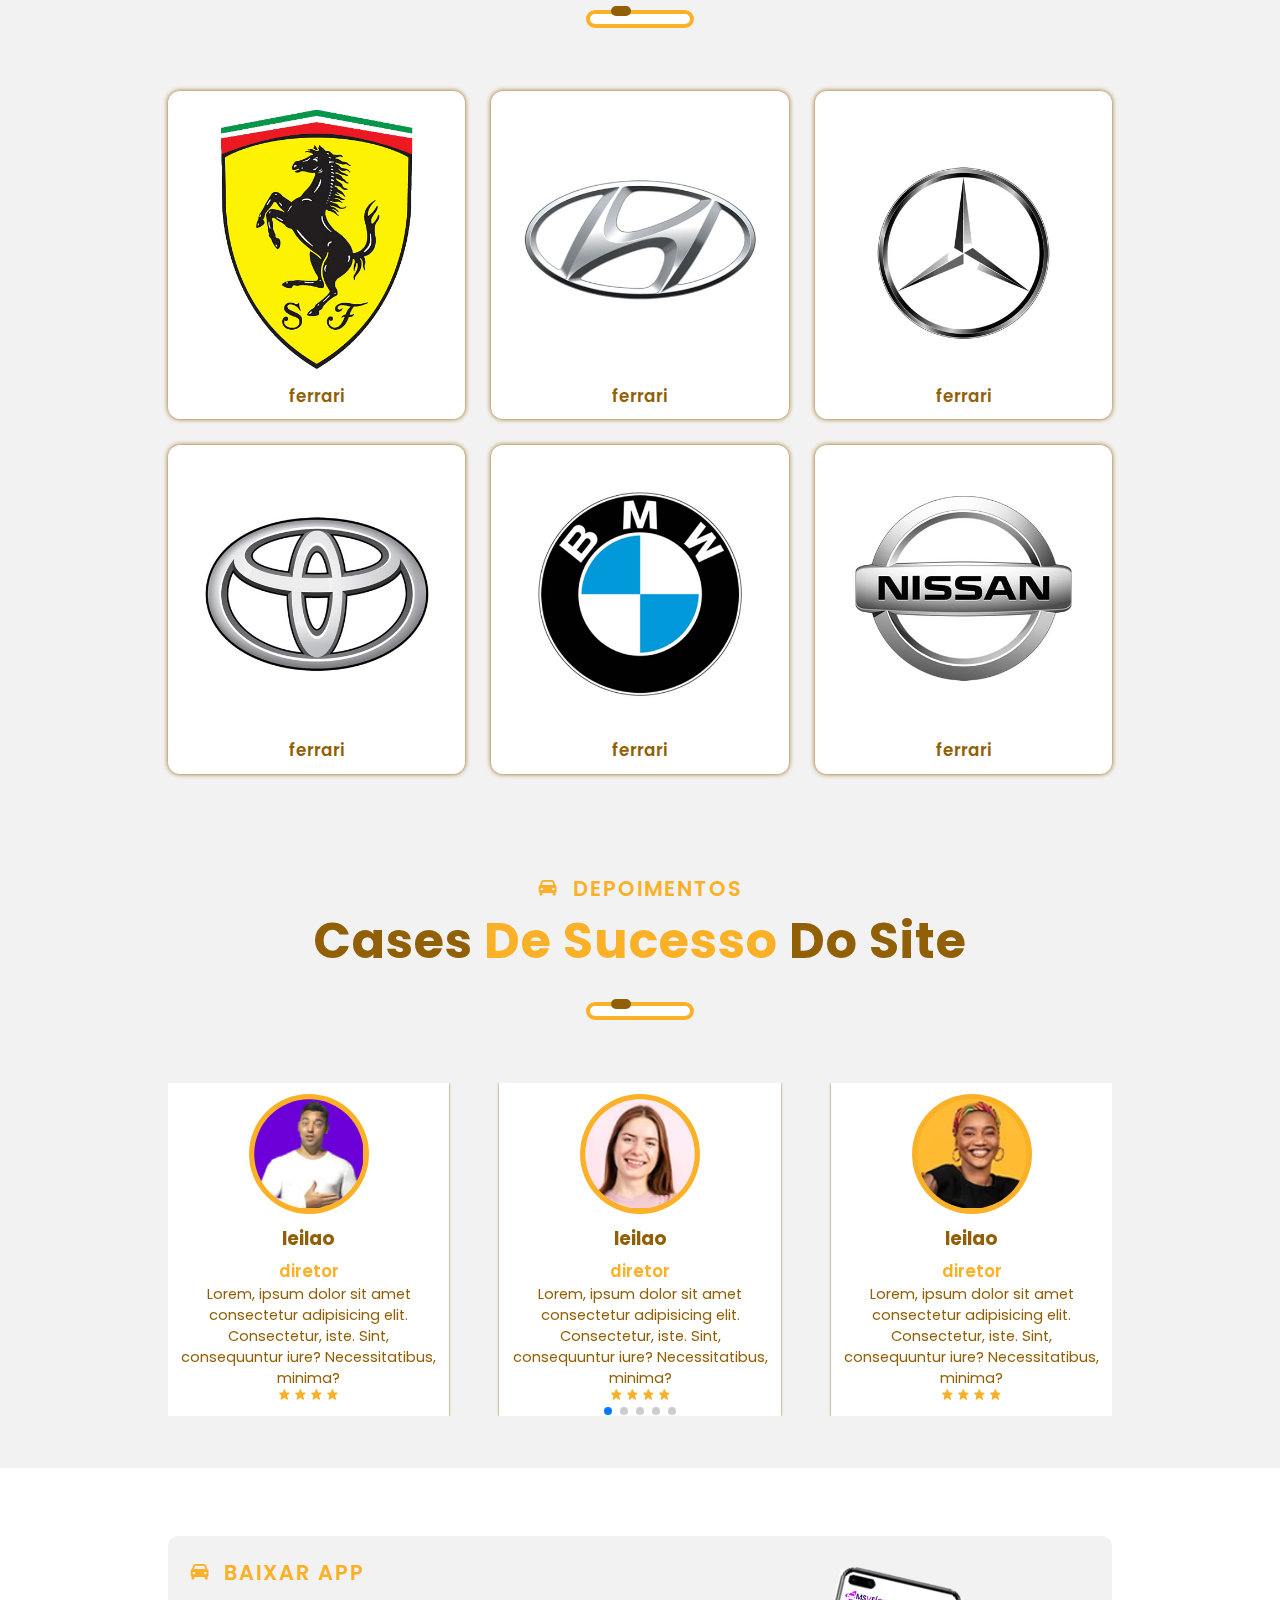
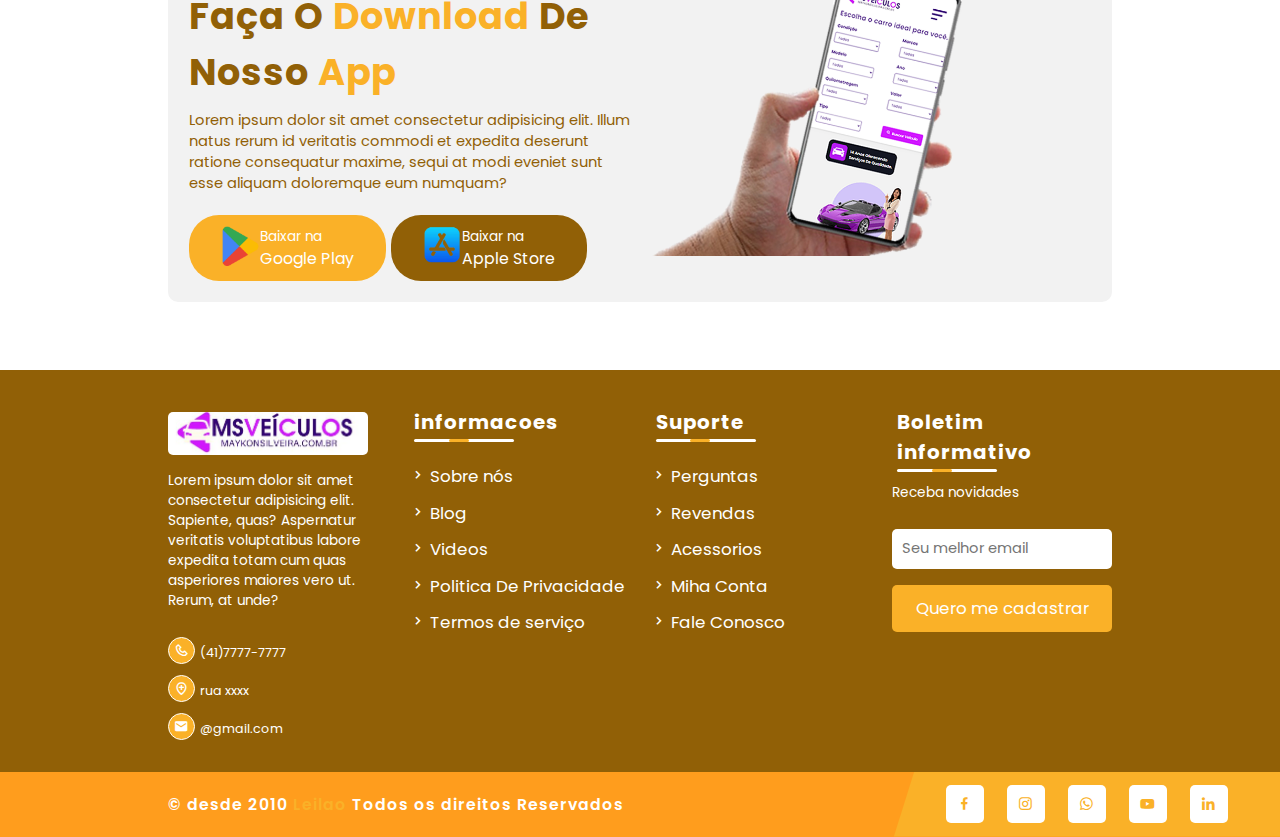
==== commit 6e08885f: "ep 26 concluido" ====
--- a/Leilao/index.html
+++ b/Leilao/index.html
@@ -45,7 +45,7 @@
 <nav>
 <div class="menuSite">
 <ul class="menulinks">
-    <li><a href="" title="" class="active">Inicio</a></li>
+    <li><a href="index.html" title="" class="active">Inicio</a></li>
     <li><a href="" title="" >Empresa <i class='bx bxs-chevron-down'></i></a>
         <ul class="menuSub">
             <li><a href="" title="">Termos de Serviços</a></li>
@@ -56,8 +56,11 @@
             <li><a href="" title="">Politica de Privacidade</a></li>
         </ul>
     </li>
-    <li><a href="" title="">Categorias <i class='bx bxs-chevron-down'></i> </a>
+    <li><a href="categorias.html" title="">Categorias <i class='bx bxs-chevron-down'></i> </a>
         <ul class="menuSub">
+            <li><a href="categorias.html" title="">Grade</a></li>
+            <li><a href="listagem.html" title="">Listagem</a></li>
+            <li><a href="anuncio.html" title="">Anuncio</a></li>
             <li><a href="" title="">Carros</a></li>
             <li><a href="" title="">Venda Direta</a></li>
             <li><a href="" title="">Leilao</a></li>
@@ -913,7 +916,7 @@
             <h5>Boletim informativo</h5>
             <p class="texto"> Receba novidades</p>
             <form action="" method="post">
-                <input type="text" name="emal" placeholder="seu melhor email">
+                <input type="text" name="emal" placeholder="Seu melhor email">
                 <button type="submit">Quero me cadastrar</button>
             </form>
         </div>
--- a/Leilao/assets/css/style.css
+++ b/Leilao/assets/css/style.css
@@ -745,7 +745,7 @@
     text-align: center;
     width: 100%;
     min-height: 80vh;
-    background: url(../img/cta/bg-cta-ms.jpg);
+    background: url(../img/outras-img/linha-de-carros-novos-no-porto.jpg);
     background-position: center;
     background-repeat: no-repeat;
     background-size: cover;
@@ -1238,9 +1238,454 @@
     transform: scale(1.1);
 }
 /*fim rodape */
+
+/*categorias.html inicio */
+/* topo pagina*/
+.categorias-carros{
+    display: flex;
+    flex-direction: column;
+    align-items: center;
+    justify-content: center;
+    text-align: center;
+    width: 100%;
+    min-height: 50vh;
+    background: linear-gradient(to bottom, rgba(0,0,0,0.5), rgba(0,0,0,0.5)) ,url(../img/outras-img/linha-de-carros-novos-no-porto.jpg);
+    background-size: cover;
+    background-position: center;
+    background-repeat: no-repeat;
+    background-attachment: fixed;
+}
+.categorias-carros h2{
+    font-size: 3.5rem;
+    color: var(--cor-branca);    
+}
+.categorias-carros .link{
+    display: flex;
+    align-items: center;
+    justify-content: center;
+    gap: 0.5rem;
+    color: var(--cor-branca);
+    padding-top: 2rem;
+}
+.categorias-carros .link a{
+    font-size: 1.5rem;
+    color: var(--cor-branca);  
+}
+.categorias-carros .link a:hover{
+    color: var(--cor-principal);
+}
+.categorias-carros .link span,
+.categorias-carros .link p{
+    font-size: 1.5rem;
+    color: var(--cor-branca); 
+}
+/* fim topo pagina*/
+/* inicio categorias de veiculos*/
+.carrosRecentes .cr-linha.linha{
+    display: grid;
+    grid-template-columns: 1fr 1fr 1fr;
+    gap: 1.5rem;
+}
+.carrosRecentes.cats{
+    display: flex;
+    flex-wrap: wrap;
+    gap: 2rem;
+}
+.carrosRecentes.cats .col-1{
+    flex: 1 1 2rem;
+    width: 200px;
+    text-align: justify;
+}
+.carrosRecentes.cats .col-2{
+    flex: 1 1 60rem;
+}
+.carrosRecentes.cats .cr-col .img-cr{
+    height: auto;
+}
+.carrosRecentes.cats .col-1 h5{
+    position: relative;
+    font-size: 1.8rem;
+    font-weight: 600;
+    letter-spacing: 1px;
+    margin-bottom: 2rem;
+    padding-bottom: 0.5rem;
+}
+.carrosRecentes.cats .col-1 h5::before{
+    content: '';
+    position: absolute;
+    left: 0;
+    bottom: 0;
+    width: 70px;
+    height: 3px;
+    background-color: var(--cor-principal);
+    border-radius: 3px;
+}
+.carrosRecentes.cats .col-1 .filtro-busca{
+    position: relative;
+    width: 100%;
+    height: 40px;
+    margin-bottom: 1rem;  
+}
+.carrosRecentes.cats .col-1 .filtro-busca .filtro-cat{
+    width: 100%;
+    height: 100%;
+    padding: 10px;
+    font-size: 1.4rem;
+    border: 1px solid var(--cor-principal);
+    border-radius: 5px;
+}
+.carrosRecentes.cats .col-1 .filtro-busca i{
+    position: absolute;
+    top: 10px;
+    right: 10px;
+    font-size: 1.8rem;
+    color: var(--cor-principal);
+}
+.carrosRecentes.cats .col-1 .caixaBusca{
+    font-size: 1.4rem;
+    color: var(--cor-escura);
+}
+.carrosRecentes.cats .col-1 input{
+    margin-right: 0.5rem;
+    accent-color: var(--cor-principal);
+    margin-bottom: 1.5rem;
+}
+
+.carrosRecentes.cats .col-1 .cat-col{
+    background-color: var(--cor-branca);
+    margin-bottom: 1rem;
+    padding: 2rem 1.5rem;
+    text-align: justify;
+    box-shadow: 0 0 2px var(--cor-escura);
+    border-radius: 5px;
+}
+.carrosRecentes.cats .col-2 .cat-veiculos-top{
+    display: flex;
+    flex-wrap: wrap;
+    align-items: center;
+    justify-content: space-between;
+    padding: 2rem 1rem;
+    background-color: var(--cor-branca);
+    margin-bottom: 2rem;
+    box-shadow: 0 0 2px var(--cor-escura);
+    border-radius: 5px;
+}
+.carrosRecentes.cats .col-2 .cat-veiculos-top span{
+    font-size: 1.3rem;
+    font-weight: 500;
+    color: var(--cor-escura);
+}
+.carrosRecentes.cats .col-2 .cat-veiculos-top i{
+    font-size: 2rem;
+    margin-right: 0.3rem;
+    color: var(--cor-escura);
+
+}
+.carrosRecentes.cats .col-2 .cat-veiculos-top i.grade{
+    color: var(--cor-principal);
+    padding: 5px;
+    border: 1px solid var(--cor-principal);
+    cursor: pointer;
+}
+.carrosRecentes.cats .col-2 .cat-veiculos-top select{
+    font-size: 1.3rem;
+    color: var(--cor-escura);
+    border: 1px solid var(--cor-principal);
+    border-radius: 4px;
+    padding: 1rem 2rem;
+}
+.carrosRecentes.cats .col-2 .paginacao{
+    display: flex;
+    gap: 2rem;
+    align-items: center;
+    justify-content: center;
+    margin-top: 4px;
+}
+.carrosRecentes.cats .col-2 .paginacao span{
+    font-size: 1.5rem;
+    color: var(--cor-branca);
+    background-color: var(--cor-principal);
+    width: 40px;
+    height: 40px;
+    line-height: 40px;
+    border-radius: 3px;
+    cursor: pointer;
+}
+.carrosRecentes.cats .col-2 .paginacao span.p-numero{
+    background-color: var(--cor-escura);
+    transition: 0.4s ease;
+}
+.carrosRecentes.cats .col-2 .paginacao span.p-numero:hover{
+    background-color: var(--cor-principal);
+    
+}
+/* fim categoria.html */
+/* inicio listagem*/
+.carrosRecentes .cr-linha.linha.listagem-carros{
+    display: block;
+}
+.carrosRecentes .cr-linha.linha.listagem-carros .cr-col{
+    display: flex;
+    gap: 2rem;
+    margin-bottom: 1rem;
+}
+.carrosRecentes .cr-linha.linha.listagem-carros .cr-col .img-cr{
+    flex: 1 1 15rem;
+    width: 100%;
+    height: auto;
+}
+.carrosRecentes .cr-linha.linha.listagem-carros .cr-col .listaM{
+    flex: 1 1 30rem;
+}
+.carrosRecentes .cr-linha.linha.listagem-carros .cr-col .listaM .cr-info{
+    display: grid;
+    grid-template-columns: 1fr 1fr 1fr 1fr;
+    gap: 0.5rem;
+    padding-top: 1rem;
+    padding-bottom: 1.5rem;
+}
+.carrosRecentes .cr-linha.linha.listagem-carros .cr-col .listaM p.texto {
+    font-size: 1.3rem;
+    color: var(--cor-escura);
+    padding-bottom: 1rem;
+
+}
+/* fim listagem*/
+/*anuncio */
+.slider{
+    display: flex;
+    flex-wrap: wrap;
+    gap: 2rem;
+    padding-top: 3rem;
+    background-color: var(--cor-bg-busca);
+}
+.slider .slide-um{
+    flex: 1 1 50rem;
+    width: 100%;
+}
+.slider .anuncio-barra-lateral{
+    flex: 1 1 5rem;
+}
+.slider .slide-um .col-1{
+    background-color: var(--cor-branca);
+    padding: 2rem 1.5rem;
+    box-shadow: 0 0 3px var(--cor-escura);
+    margin-bottom: 1rem;
+    border-radius: 5px;
+}
+.slide-um h6{
+    font-size: 1.4rem;
+    color: var(--cor-branca);
+    background-color: var(--cor-principal);
+    padding: 0.2rem 1rem;
+    width: 115px;
+    border-radius: 3px;
+    margin-bottom: 1rem;
+    transition: 0.4s ease;
+}
+.slide-um h6:hover{
+    background-color: var(--cor-escura);
+}
+.slide-um h5{
+    font-size: 2.2rem;
+    font-weight: 600;
+    letter-spacing: 1px;
+    padding-bottom: 1rem;
+    text-transform: capitalize;
+    color: var(--cor-principal);
+}
+.slide-um .data{
+    display: flex;
+    flex-wrap: wrap;
+    align-items: center;
+    gap: 1.5rem;
+}
+.slide-um .data .span{
+    font-size: 1.3rem;
+    color: var(--cor-escura);
+}
+.slide-um .data span i{
+    color: var(--cor-principal);
+    padding-right: 0.5rem;
+    padding-bottom: 3rem;
+}
+.slider .swiper-wrapper{
+    width: 100%;
+    height: 100%;
+}
+.slider .swiper-wrapper .swiper-slide{
+    display: flex;
+    align-items: left;
+    justify-content: left;
+    text-align: center;
+}
+.slider .swiper-wrapper .swiper-slide img{
+    display: block;
+    width: 100%;
+    height: 100%;
+    border-radius: 10px;
+    object-fit: cover;
+    box-shadow: 0 0 5px var(--cor-escura);
+}
+.slider .swiper{
+    width: 100%;
+    height: 100%;
+    margin-right: auto;
+    margin-left: auto;
+}
+.slider .swiper-wrapper .swiper-slide{
+    background-size: cover;
+    background-position: center;
+}
+.slider .anuncioSlide2{
+    width: 100%;
+    height: 60%;
+}
+.slider .anuncioSlide{
+    height: 20%;
+    padding: 10px 0;
+    box-sizing: border-box;
+}
+.slider .anuncioSlide2 .swiper-slide{
+    width: 24%;
+    height: 100%;
+    margin: 0 auto;
+    border-radius: 10px;
+    opacity: 1;
+}
+.slider .slide-um .col-1 .anuncio-linha{
+    display: grid;
+    grid-template-columns: 1fr 1fr 1fr 1fr;
+    gap: 2rem;
+}
+.slider .slide-um .col-1 .anuncio-linha .anuncio-box{
+    display: flex;
+    align-items: center;
+    gap: 1rem;
+}
+.slider .slide-um .col-1 .anuncio-linha .anuncio-box i{
+    font-size: 1.9rem;
+    color: var(--cor-principal);
+}
+.slider .slide-um .col-1 .anuncio-linha .anuncio-box span{
+    font-size: 1.2rem;
+    color: var(--cor-escura);
+}
+.slider .slide-um .col-1 .anuncio-linha .anuncio-box p{
+    font-size: 1.1rem;
+    font-weight: 500;
+    color: var(--cor-escura);
+}
+
+.slider .slide-um .col-1 p.dec{
+    font-size: 1.4rem;
+    color: var(--cor-escura);
+    padding-bottom: 1rem; 
+}
+.slider .slide-um .col-1 .acessorios{
+    display: grid;
+    grid-template-columns: 1fr 1fr 1fr;
+    gap: 1rem;
+    padding-bottom: 1.5rem;
+}
+.slider .slide-um .col-1 .acessorios p.ac{
+    font-size: 1.3rem;
+    color: var(--cor-escura);
+}
+.slider .slide-um .col-1 .acessorios p.ac i{
+    color: var(--cor-principal);
+    padding-right: 0.5rem;
+}
+.slider .slide-um .col-1 .anuncio-historico p.ac{
+    font-size: 1.3rem;
+    color: var(--cor-escura);
+}
+.slider .slide-um .col-1 .anuncio-historico p.ac i{
+    color: var(--cor-principal);
+    padding-right: 0.5rem;
+}
+.slider .anuncio-barra-lateral .col-2{
+    background-color: var(--cor-branca);
+    padding: 2rem 1.5rem;
+    margin-bottom: 1rem;
+    border-radius: 5px;
+    box-shadow: 0 0 3px var(--cor-escura);
+}
+.slider .anuncio-barra-lateral .col-2 h3{
+    font-size: 2.5rem;
+    color: var(--cor-principal);
+    padding-bottom: 1rem;
+}
+
+.slider .anuncio-barra-lateral .col-2 .anuncio-bl-localizacao{
+    display: flex;
+    grid-area: 1rem;
+    flex-wrap: wrap;
+    align-items: center;
+    font-size: 1.1rem;
+}
+.slider .anuncio-barra-lateral .col-2 .anuncio-bl-localizacao i{
+    color: var(--cor-principal);
+    padding-right: 0.5rem;
+}
+.slider .anuncio-barra-lateral .col-2 .anuncio-bl-cliente{
+    display: flex;
+    gap: 1rem;
+    align-items: center;
+}
+.slider .anuncio-barra-lateral .col-2 .anuncio-bl-cliente img{
+    width: 50px;
+    height: 50px;
+    border-radius: 50%;
+    border: 2px solid var(--cor-principal);
+}
+.slider .anuncio-barra-lateral .col-2 .anuncio-bl-cliente h6{
+    font-size: 1.1rem;
+    color: var(--cor-escura);
+}
+.slider .anuncio-barra-lateral .col-2 .anuncio-bl-cliente span{
+    display: block;
+    font-size: 1rem;
+    font-weight: 600;
+    color: var(--cor-principal);
+
+}
+.slider .anuncio-barra-lateral .col-2 .anuncio-bl-cliente i{
+        font-size: 1.7rem;
+        margin-top: 1rem;
+        color: var(--cor-escura);
+        padding-right: 0.5rem;
+        cursor: pointer;
+        transition: 0.4s ease;
+}
+.slider .anuncio-barra-lateral .col-2 .anuncio-bl-cliente i:hover{
+   color: var(--cor-principal);
+}
+.slider .anuncio-barra-lateral .col-2 .anuncio-bl-cliente p{
+    margin:3px 0 3px 0;
+}
+.slider .anuncio-barra-lateral .col-2 .anuncio-bl-cliente p .btn-anuncio{
+    background-color: #27AE60;
+    font-size: 1.1rem;
+    color: var(--cor-branca);padding: 0.5rem;
+    border-radius: 3px;
+    transition: 0.4s ease;
+    cursor: pointer;
+}
+.slider .anuncio-barra-lateral .col-2 .anuncio-bl-cliente p .btn-anuncio:hover{
+    background-color: #0e4123;
+}
+.slider .anuncio-barra-lateral .col-2 .anuncio-bl-cliente p .btn-anuncio i{
+    color: var(--cor-branca);
+}
+
+
+/*fim auncio */
 /* */
-
 /* */
+/* */
+/* */
+
 /* inicio cel 
   procurar ajuda, algumas medias nao funconam*/
 @media (max-width: 1500px) {
@@ -1248,26 +1693,31 @@
         padding: 0 0;
     }
 }
- @media (max-width:1150px) {
-    .super-topo-box .super-topo-box-corpo .col-1{
-        margin-left: 8rem;
-
-    }
-    .super-topo-box .super-topo-box-corpo .col-2{
-        margin-right: 8rem;
-    }
-
-    .slide-destaque .slide{
-        display: block;
+@media (max-width: 1370px) {
+    nav .menuSite ul li {
+       gap: 1rem; 
+    }
+    nav .menuSite .menulinks{
+        gap: 0.5rem;
+    }
+    .sobreNos .col-3 img.s-img-um{
+        margin-top: 130px;
+        height: auto;   
+    }
+    .carrosRecentes .cr-linha{
+        grid-template-columns: 1fr 1fr;
+    } 
+    .departamento .dep-linha {
+        grid-template-columns: 1fr 1fr 1fr 1fr;
+    }
+    .marcas .marca-linha{
+        grid-template-columns: 1fr 1fr 1fr;
+    } 
+    .marcas .marca-linha .marca-col img{
         height: auto;
-        padding: 5rem 10rem;
-    }
-    .slide-destaque .slide .col-2 img{
-        width: 90%;
-        height: auto;
-    }
-    .sobreNos .col-4 h3 {
-        font-size: 2.2rem;
+    }
+    .rodape .rodape-direitos .rodape-redes{
+        padding: 1.3rem 5rem;
     }
  }
  @media (max-width: 1190px){
@@ -1299,6 +1749,7 @@
         position: inherit;
         background: none;
         padding: 1.3rem 0;
+        clip-path: none;
     }
     .rodape .rodape-direitos{
         flex-direction: column;
@@ -1307,31 +1758,26 @@
         grid-template-columns: 1fr 1fr 1fr;
     }
  }
- @media (max-width: 1370px) {
-    nav .menuSite ul li {
-       gap: 1rem; 
-    }
-    nav .menuSite .menulinks{
-        gap: 0.5rem;
-    }
-    .sobreNos .col-3 img.s-img-um{
-        margin-top: 130px;
-        height: auto;   
-    }
-    .carrosRecentes .cr-linha{
-        grid-template-columns: 1fr 1fr;
-    } 
-    .departamento .dep-linha {
-        grid-template-columns: 1fr 1fr 1fr 1fr;
-    }
-    .marcas .marca-linha{
-        grid-template-columns: 1fr 1fr 1fr;
-    } 
-    .marcas .marca-linha .marca-col img{
+ @media (max-width:1150px) {
+    .super-topo-box .super-topo-box-corpo .col-1{
+        margin-left: 8rem;
+
+    }
+    .super-topo-box .super-topo-box-corpo .col-2{
+        margin-right: 8rem;
+    }
+
+    .slide-destaque .slide{
+        display: block;
         height: auto;
-    }
-    .rodape .rodape-direitos .rodape-redes{
-        padding: 1.3rem 5rem;
+        padding: 5rem 10rem;
+    }
+    .slide-destaque .slide .col-2 img{
+        width: 90%;
+        height: auto;
+    }
+    .sobreNos .col-4 h3 {
+        font-size: 2.2rem;
     }
  }
  @media (max-width:991px) {
@@ -1402,11 +1848,24 @@
 .rodape .rodape-linha{
     padding: 2rem 10rem;
 }
+.carrosRecentes.cats .cr-linha.linha{
+    grid-template-columns: 1fr 1fr;
+}
+.carrosRecentes.cats .cr-col .img-cr{
+    height: auto;
+}
 }
 @media (max-width:880px) {
     .departamento .dep-linha {
         grid-template-columns: 1fr 1fr 1fr;
     } 
+    .carrosRecentes .cr-linha.linha.listagem-carros .cr-col{
+        flex-wrap: wrap;
+    }
+    .carrosRecentes .cr-linha.linha.listagem-carros .cr-col .img-cr{
+        width: 100%;
+        height: auto;
+    }
 }
 @media (max-width:768px) {
     .filtro .filtro-linha{
@@ -1453,11 +1912,22 @@
     .rodape .rodape-linha{
         grid-template-columns: 1fr 1fr;
     }
+    .slider .slide-um .col-1 .anuncio-linha{
+        grid-template-columns:  1fr 1fr 1fr;
+    }
+
 }
 @media (max-width:700px) {
     .departamento .dep-linha {
         grid-template-columns: 1fr 1fr;
     } 
+    .carrosRecentes.cats .cr-linha.linha{
+        grid-template-columns: 1fr;
+    }
+    .carrosRecentes.cats .col-1{
+        flex: 1 1 2rem;
+        width: 100%;
+    }
 }
 @media (max-width:600px){
     .slide-destaque .slide{
@@ -1527,10 +1997,25 @@
         text-align: center;
         width: 100%;
         min-height: 80vh;
-        background: url(../img/cta/bg-cta-ms.jpg);
+        background: url(../img/outras-img/linha-de-carros-novos-no-porto.jpg);
         background-position: center;
         background-repeat: no-repeat;
         background-size: cover;
+    }
+    .categorias-carros{
+        background: linear-gradient(to bottom, rgba(0,0,0,0.5), rgba(0,0,0,0.5)), url(../img/outras-img/linha-de-carros-novos-no-porto.jpg);
+        background-position: center;
+        background-repeat: no-repeat;
+        background-size: cover;
+    }
+    .carrosRecentes .cr-linha.linha.listagem-carros .cr-col .listaM .cr-info{
+        grid-template-columns: 1fr 1fr;
+    }
+    .slider .slide-um .col-1 .acessorios{
+        grid-template-columns: 1fr 1fr;
+    }
+    .slider .slide-um .col-1 .anuncio-linha{
+        grid-template-columns:  1fr 1fr;
     }
 }
 @media (max-width:450px){
@@ -1571,8 +2056,8 @@
     section .cr-linha .cr-col .cl-ct-estrelas span{
     font-size: 1rem;
     }
-    section .cr-linha .cr-col .cl-ct-estrelas i{
-        font-size: 1rem;
+    .carrosRecentes .cr-linha .cr-col .cl-estrelas i{
+        font-size: 0.7rem;
     }
     .departamento .dep-linha {
         grid-template-columns: 1fr;
@@ -1600,6 +2085,26 @@
    section h1.baixar-titulo{
     font-size: 2.4rem;
    }
+   section{
+    padding: 2.5rem 3rem;
+   }
+   .rodape .rodape-direitos {
+    padding: 2rem 2rem;
+   }
+
+   .rodape .rodape-direitos .rodape-redes {
+    padding: 1.3rem 19px;
+   }
+   .rodape .rodape-direitos .rodape-redes i{
+    margin-left: 0;
+   }
+.slider .slide-um .col-1 .acessorios{
+    grid-template-columns: 1fr ;
+}
+.slider .slide-um .col-1 .anuncio-linha{
+    grid-template-columns:  1fr ;
+}
+
 
 }
 /* fim cel */
